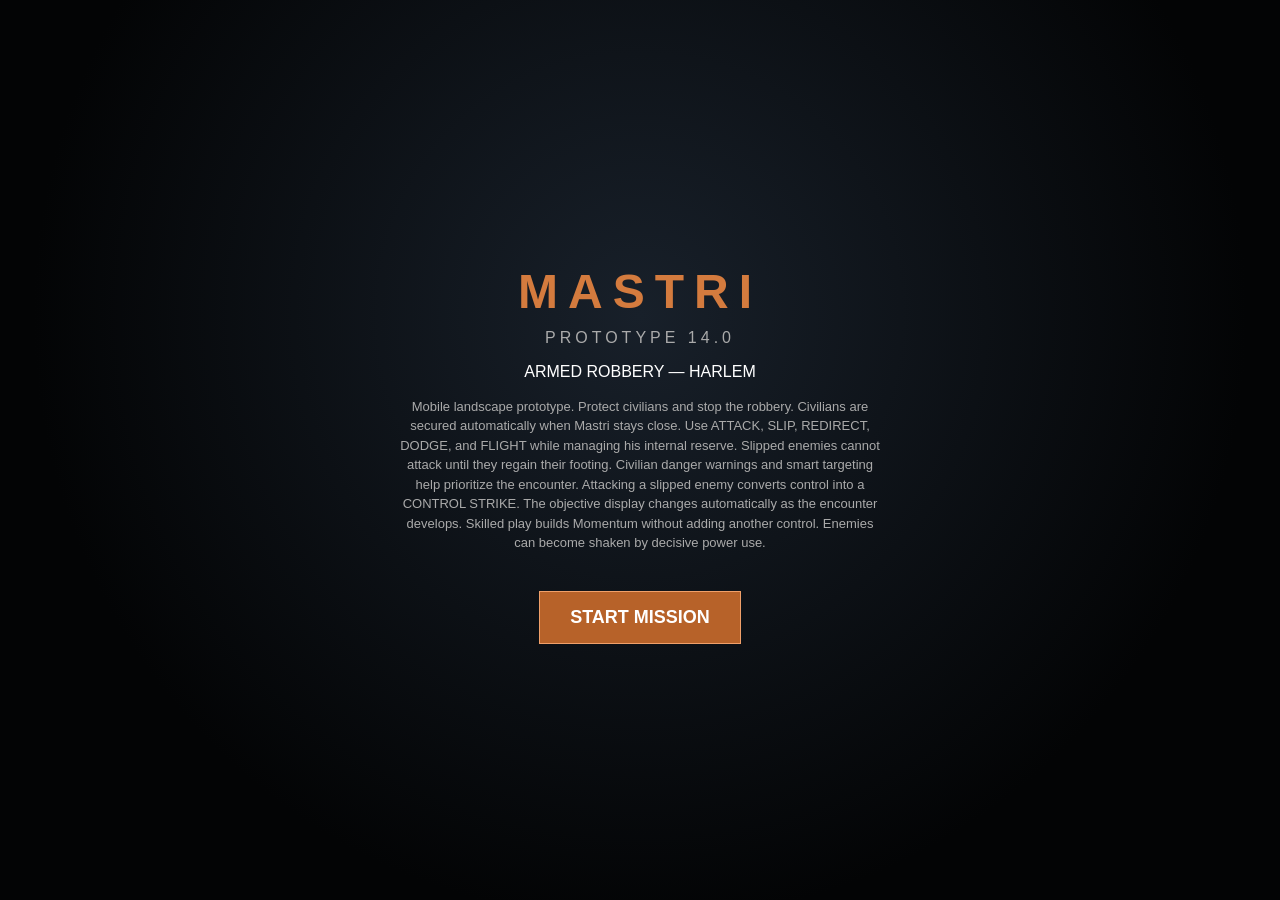
==== index.html @ 8c23820c "Add files via upload Update 14.0" ====
<!doctype html>
<html>
<head>
<meta charset="utf-8">
<meta name="viewport" content="width=device-width,initial-scale=1,minimum-scale=1,maximum-scale=1,user-scalable=no,viewport-fit=cover">
<meta name="apple-mobile-web-app-capable" content="yes">
<title>MASTRI — Prototype 14.0</title>

<link rel="manifest" href="manifest.webmanifest">
<meta name="theme-color" content="#05070a">
<meta name="mobile-web-app-capable" content="yes">
<meta name="apple-mobile-web-app-capable" content="yes">
<meta name="apple-mobile-web-app-status-bar-style" content="black-translucent">
<meta name="apple-mobile-web-app-title" content="Mastri">
<link rel="apple-touch-icon" href="icon-180.png">

<style>
html,body{margin:0;width:100%;height:100%;min-height:100dvh;overflow:hidden;background:#05070a;color:#fff;font-family:Arial,sans-serif;touch-action:none;-webkit-user-select:none;user-select:none;-webkit-touch-callout:none;-webkit-text-size-adjust:100%;}
canvas{display:block;width:100%;height:100%}
#hud{position:fixed;inset:0;pointer-events:none}
.top{position:absolute;left:18px;top:14px;width:250px}.name{font-size:23px;font-weight:800;letter-spacing:2px}
.bar{height:10px;background:#20242a;margin-top:8px;border:1px solid #555}.fill{height:100%}.hp{background:#eee}.en{background:#28a9e8}
.mission{position:absolute;right:18px;top:14px;width:270px;background:#080b0fd9;border:1px solid #555;padding:12px;border-radius:8px;font-size:14px}
.mission b{color:#f0b92f}.tip{position:absolute;top:110px;left:18px;width:220px;background:#080b0fc9;padding:10px;border-left:3px solid #27a9e8;font-size:13px}
#stick{position:absolute;left:30px;bottom:28px;width:125px;height:125px;border:2px solid #7778;border-radius:50%;pointer-events:auto;touch-action:none;-webkit-user-select:none;user-select:none;-webkit-touch-callout:none;}
#nub{position:absolute;left:42px;top:42px;width:41px;height:41px;background:#ddd8;border-radius:50%}
.btn{position:absolute;width:70px;height:70px;border-radius:50%;border:2px solid #aaa8;background:#15191fd9;color:white;font-weight:800;pointer-events:auto;touch-action:manipulation;-webkit-user-select:none;user-select:none;-webkit-touch-callout:none;}
#atk{right:25px;bottom:25px;width:84px;height:84px}#launch{right:115px;bottom:102px;border-color:#e4ad24;color:#ffc942}
#redirect{right:195px;bottom:28px;border-color:#a348d2;color:#d784ff}#slip{right:278px;bottom:95px;border-color:#28a9e8;color:#56c8ff}
#score{position:absolute;left:50%;transform:translateX(-50%);bottom:14px;font-size:14px}
#start{position:fixed;inset:0;background:radial-gradient(circle at 50% 35%,#18202a,#030405 70%);display:flex;align-items:center;justify-content:center;z-index:5}
.card{padding-bottom:calc(28px + env(safe-area-inset-bottom));text-align:center;max-width:560px;padding:35px}.logo{font-size:48px;letter-spacing:10px;color:#d47b3e;font-weight:900}.sub{letter-spacing:4px;color:#aaa;margin:10px}.startbtn{margin-top:25px;background:#b76229;color:white;border:1px solid #f0a06a;padding:15px 30px;font-size:18px;font-weight:bold}
.small{color:#aaa;font-size:13px;line-height:1.5}
@media(max-width:700px){.mission{width:210px;font-size:12px}.tip{display:none}.top{width:190px}.btn{width:58px;height:58px}#slip{right:245px}}

:root{
  --safe-top: env(safe-area-inset-top, 0px);
  --safe-right: env(safe-area-inset-right, 0px);
  --safe-bottom: env(safe-area-inset-bottom, 0px);
  --safe-left: env(safe-area-inset-left, 0px);
}
body{
  position:fixed;
  inset:0;
  width:100vw;
  height:100dvh;
  overscroll-behavior:none;
}
#hud{
  position:fixed;
  inset:0;
  padding:
    max(8px,var(--safe-top))
    max(8px,var(--safe-right))
    max(8px,var(--safe-bottom))
    max(8px,var(--safe-left));
  box-sizing:border-box;
}
.top{
  left:calc(18px + var(--safe-left));
  top:calc(14px + var(--safe-top));
}
.mission{
  right:calc(18px + var(--safe-right));
  top:calc(14px + var(--safe-top));
}
.tip{
  left:calc(18px + var(--safe-left));
  top:calc(110px + var(--safe-top));
}
#stick{
  left:calc(30px + var(--safe-left));
  bottom:calc(28px + var(--safe-bottom));
}
#atk{
  right:calc(25px + var(--safe-right));
  bottom:calc(25px + var(--safe-bottom));
}
#launch{
  right:calc(115px + var(--safe-right));
  bottom:calc(102px + var(--safe-bottom));
}
#redirect{
  right:calc(195px + var(--safe-right));
  bottom:calc(28px + var(--safe-bottom));
}
#slip{
  right:calc(278px + var(--safe-right));
  bottom:calc(95px + var(--safe-bottom));
}
#score{
  bottom:calc(14px + var(--safe-bottom));
}
#rotateNotice{
  display:none;
  position:fixed;
  inset:0;
  z-index:20;
  background:#05070af2;
  align-items:center;
  justify-content:center;
  text-align:center;
  padding:28px;
  box-sizing:border-box;
}
#rotateNotice .panel{
  max-width:420px;
  border:1px solid #555;
  background:#0a0d12;
  border-radius:12px;
  padding:24px;
}
#rotateNotice .title{
  font-size:26px;
  font-weight:800;
  letter-spacing:2px;
  color:#d47b3e;
  margin-bottom:10px;
}
#rotateNotice .copy{
  color:#c8c8c8;
  line-height:1.45;
}
@media (orientation:portrait){
  #rotateNotice{display:flex}
}
@media (orientation:landscape) and (max-height:520px){
  .top{width:210px}
  .mission{width:220px;font-size:12px;padding:9px}
  .tip{display:none}
  #stick{width:108px;height:108px}
  #nub{left:35px;top:35px;width:38px;height:38px}
  .btn{width:58px;height:58px;font-size:11px}
  #atk{width:70px;height:70px}
  #launch{right:calc(100px + var(--safe-right));bottom:calc(88px + var(--safe-bottom))}
  #redirect{right:calc(170px + var(--safe-right));bottom:calc(24px + var(--safe-bottom))}
  #slip{right:calc(235px + var(--safe-right));bottom:calc(83px + var(--safe-bottom))}#dodge{right:calc(92px + var(--safe-right));bottom:calc(18px + var(--safe-bottom));width:50px;height:50px}
}


#start{padding-bottom:env(safe-area-inset-bottom);}
#start .card{box-sizing:border-box;max-height:calc(100dvh - env(safe-area-inset-top) - env(safe-area-inset-bottom) - 18px);overflow:auto;}
#start .startbtn{margin-bottom:calc(12px + env(safe-area-inset-bottom));}
@media (orientation:landscape){
  #start .card{padding-bottom:calc(18px + env(safe-area-inset-bottom));}
  #start .startbtn{margin-bottom:calc(10px + env(safe-area-inset-bottom));}
}
</style></head>
<body>
<canvas id="g"></canvas>
<div id="hud">
<div class="top"><div class="name">MASTRI</div><div class="bar"><div id="hp" class="fill hp" style="width:100%"></div></div><div class="bar"><div id="energy" class="fill en" style="width:100%"></div></div></div>
<div class="mission"><b>ARMED ROBBERY</b><br>Stop the criminals and protect civilians.<br><br>Wave <span id="wave">1</span>/2<br>Threats stopped: <span id="kills">0</span><br>Civilians safe: <span id="civs">0</span>/6<br><span id="runnerLine">Runner: <span id="runnerStatus">ACTIVE</span></span></div>
<div class="tip" id="tip"><b>TUTORIAL</b><br>You have a 2.5-second safe-start window. REDIRECT reflects successful incoming attacks back at the attacker. Watch for yellow gunfire aim-lines and orange Brawler windups. DODGE gives a brief evasive window; REDIRECT counters and returns damage. ATTACK has light melee assist and a stronger third-hit kinetic finisher. Clear the first group, then respond to incoming reinforcements. The BRAWLER pursues continuously. GUNMEN now reposition and strafe to maintain range. The white ring shows the enemy currently targeted by ATTACK and SLIP. Mastri's reserve recharges after a short period without power use. Move close to civilians and stay near them briefly to secure them automatically. SLIP fully suppresses enemy attacks; interrupting an attack windup earns a CONTROL bonus. Red danger rings identify threatened civilians. Urgent smart targets use a gold ring. Takedowns, Perfect Redirects, Control Strikes, rescues, and real attack dodges build Momentum. Filling it automatically restores some health/reserve and awards bonus score. Civilians now react to nearby danger and calm down when Mastri reaches them. The RUNNER will not begin escaping until the countdown ends. You now have a longer chase window; use SLIP to interrupt his escape and close the distance.</div>
<div id="stick"><div id="nub"></div></div>
<button id="slip" class="btn">SLIP</button><button id="redirect" class="btn">REDIRECT</button><button id="launch" class="btn">FLIGHT</button><button id="dodge" class="btn">DODGE</button><button id="atk" class="btn">ATTACK</button>
<div id="score">Energy efficiency matters.</div><div id="comboHud" style="display:none;position:absolute;left:50%;transform:translateX(-50%);top:calc(48px + var(--safe-top));font-size:18px;font-weight:800;letter-spacing:2px;color:#f0b92f;text-shadow:0 2px 5px #000"></div><div id="threatArrow" style="display:none;position:absolute;z-index:4;font-size:28px;color:#ff5a4f;text-shadow:0 2px 5px #000;pointer-events:none">▲</div><div id="flightState" style="position:absolute;left:50%;transform:translateX(-50%);top:calc(18px + var(--safe-top));font-size:12px;letter-spacing:2px;color:#f0b92f">GROUND</div><div id="waveBanner" style="display:none;position:absolute;left:50%;top:42%;transform:translate(-50%,-50%);font-size:32px;font-weight:900;letter-spacing:4px;color:#fff;text-shadow:0 3px 10px #000;pointer-events:none"></div><div id="momentumHud" style="display:none;position:absolute;left:50%;top:calc(72px + var(--safe-top));transform:translateX(-50%);font-size:10px;font-weight:800;letter-spacing:1px;color:#7dff8a;text-shadow:0 2px 4px #000;pointer-events:none">MOMENTUM</div><div id="objectiveHud" style="position:absolute;left:50%;top:calc(50px + var(--safe-top));transform:translateX(-50%);font-size:11px;font-weight:800;letter-spacing:1px;color:#f0b92f;text-shadow:0 2px 4px #000;pointer-events:none">OBJECTIVE: SECURE CIVILIANS</div><div id="alertHud" style="display:none;position:absolute;left:50%;top:28%;transform:translateX(-50%);padding:7px 11px;border-radius:6px;background:#090c10dd;border:1px solid #666;font-size:12px;font-weight:800;letter-spacing:1px;color:#fff;text-shadow:0 2px 4px #000;pointer-events:none"></div><div id="reserveHud" style="position:absolute;left:calc(18px + var(--safe-left));bottom:calc(14px + var(--safe-bottom));font-size:10px;letter-spacing:1px;color:#bbb;pointer-events:none">RESERVE: READY</div>
</div>

<div id="rotateNotice">
  <div class="panel">
    <div class="title">LANDSCAPE REQUIRED</div>
    <div class="copy">Rotate your iPhone sideways to play Mastri. The HUD and touch controls are designed for landscape mode.</div>
  </div>
</div>

<div id="start"><div class="card"><div class="logo">MASTRI</div><div class="sub">PROTOTYPE 14.0</div><p>ARMED ROBBERY — HARLEM</p><p class="small">Mobile landscape prototype. Protect civilians and stop the robbery. Civilians are secured automatically when Mastri stays close. Use ATTACK, SLIP, REDIRECT, DODGE, and FLIGHT while managing his internal reserve. Slipped enemies cannot attack until they regain their footing. Civilian danger warnings and smart targeting help prioritize the encounter. Attacking a slipped enemy converts control into a CONTROL STRIKE. The objective display changes automatically as the encounter develops. Skilled play builds Momentum without adding another control. Enemies can become shaken by decisive power use.</p><button class="startbtn" onclick="startGame()">START MISSION</button></div></div>
<script>
const c=document.getElementById('g'),x=c.getContext('2d'); let W,H;
function resize(){
  const vw = window.visualViewport ? window.visualViewport.width : innerWidth;
  const vh = window.visualViewport ? window.visualViewport.height : innerHeight;
  const dpr = Math.max(1, Math.min(3, devicePixelRatio || 1));
  c.width = Math.round(vw*dpr);
  c.height = Math.round(vh*dpr);
  c.style.width = vw+'px';
  c.style.height = vh+'px';
  x.setTransform(dpr,0,0,dpr,0,0);
  W=vw;H=vh;
}
addEventListener('resize',resize);
addEventListener('orientationchange',()=>setTimeout(resize,150));
if(window.visualViewport){
  visualViewport.addEventListener('resize',resize);
  visualViewport.addEventListener('scroll',resize);
}
resize();

// iOS browser-gesture suppression for game controls.
document.addEventListener('gesturestart', e => e.preventDefault(), {passive:false});
document.addEventListener('gesturechange', e => e.preventDefault(), {passive:false});
document.addEventListener('gestureend', e => e.preventDefault(), {passive:false});

let lastTouchEnd = 0;
document.addEventListener('touchend', function(e){
  const now = Date.now();
  if(now - lastTouchEnd <= 350){
    e.preventDefault();
  }
  lastTouchEnd = now;
}, {passive:false});

document.addEventListener('dblclick', e => e.preventDefault(), {passive:false});
document.addEventListener('contextmenu', e => e.preventDefault());

function normalizeViewportScale(){
  // No direct zoom API on iOS, but forcing layout reads/resizes after orientation
  // and blocking gesture zoom prevents accidental scale changes during play.
  resize();
}
window.addEventListener('pageshow', normalizeViewportScale);
let running=false, energy=100,hp=100,kills=0,score=0, redirect=0,launch=0,shake=0,flight=0,combo=0,comboTimer=0,pulse=0,startGrace=0,runnerEscaped=false,missionFailed=false,dodge=0,dodgeCd=0,hitText=[],comboFlash=0,wave=1,waveDelay=0,waveBannerTimer=0,energyRegenDelay=0,perfectRedirects=0,dodges=0,damageTaken=0,maxCombo=0,airHits=0,civiliansSaved=0,civiliansLost=0,alertText='',alertTimer=0,waveSlow=0,controlStrikes=0,perfectRedirectBonus=0,takedownStreak=0,takedownTimer=0,missionPhase='SECURE',momentum=0,momentumTimer=0,nearMisses=0,moraleBreaks=0;
let p={x:W*.5,y:H*.76,r:22,vx:0,vy:0}, joy={x:0,y:0};
let enemies=[], civilians=[];
function reset(){flight=0;launch=0;redirect=0;dodge=0;dodgeCd=0;combo=0;comboTimer=0;pulse=0;shake=0;joy.x=0;joy.y=0;p.x=W*.5;p.y=H*.76;energy=100;hp=100;kills=0;score=0;startGrace=2.5;runnerEscaped=false;missionFailed=false;wave=1;waveDelay=0;waveBannerTimer=0;energyRegenDelay=0;perfectRedirects=0;dodges=0;damageTaken=0;maxCombo=0;airHits=0;civiliansSaved=0;civiliansLost=0;alertText='';alertTimer=0;waveSlow=0;controlStrikes=0;perfectRedirectBonus=0;takedownStreak=0;takedownTimer=0;missionPhase='SECURE';momentum=0;momentumTimer=0;nearMisses=0;moraleBreaks=0;
enemies=[{x:W*.5,y:H*.28,h:3,t:'GUNMAN',slip:0,recover:0,morale:100,fireCd:1.25,telegraph:0,strafe:1,strafeCd:1.2},{x:W*.31,y:H*.39,h:3,t:'BRAWLER',slip:0,recover:0,morale:100,atkCd:1.0,windup:0},{x:W*.66,y:H*.54,h:2,t:'RUNNER',slip:0,recover:0,morale:100,escapeTimer:0}];
civilians=[
  {x:W*.15,y:H*.28,state:'DANGER',rescue:0,h:2,panic:0,evacX:W*.06},
  {x:W*.22,y:H*.38,state:'DANGER',rescue:0,h:2,panic:0,evacX:W*.06},
  {x:W*.29,y:H*.49,state:'DANGER',rescue:0,h:2,panic:0,evacX:W*.06},
  {x:W*.71,y:H*.30,state:'DANGER',rescue:0,h:2,panic:0,evacX:W*.94},
  {x:W*.79,y:H*.42,state:'DANGER',rescue:0,h:2,panic:0,evacX:W*.94},
  {x:W*.87,y:H*.52,state:'DANGER',rescue:0,h:2,panic:0,evacX:W*.94}
];}

async function requestGameFullscreen(){
  try{
    const el=document.documentElement;
    if(document.fullscreenEnabled && !document.fullscreenElement){
      await el.requestFullscreen();
    }
    if(screen.orientation && screen.orientation.lock){
      try{ await screen.orientation.lock('landscape'); }catch(e){}
    }
  }catch(e){}
}

function startGame(){requestGameFullscreen();document.getElementById('start').style.display='none';reset();running=true}
function nearest(){
  let n=null,best=1e9,bestDist=1e9;
  for(const e of enemies){
    if(e.h<=0)continue;
    let dist=Math.hypot(e.x-p.x,e.y-p.y);
    let priority=dist;

    let civThreat=civilians.some(c=>c.state==='DANGER' && Math.hypot(c.x-e.x,c.y-e.y)<155);
    if(civThreat)priority-=150;

    if(e.t==='RUNNER'){
      let denom=Math.max(1,H*.55-(H*.18+20));
      let escapeProgress=1-Math.max(0,Math.min(1,(e.y-(H*.18+20))/denom));
      priority-=80+escapeProgress*140;
    }

    if((e.telegraph||0)>0 || (e.windup||0)>0)priority-=90;

    if(priority<best){best=priority;bestDist=dist;n=e}
  }
  return [n,bestDist];
}
function breakMorale(e,amount){
  if(!e||e.h<=0)return;
  e.morale=Math.max(0,(e.morale??100)-amount);
  if(e.morale<=0 && !e.moraleBroken){
    e.moraleBroken=true;
    moraleBreaks++;
    e.recover=Math.max(e.recover||0,1.15);
    if(e.t==='GUNMAN')e.telegraph=0;
    if(e.t==='BRAWLER')e.windup=0;
    score+=75;
    gainMomentum(12,'MORALE BREAK +12');
    hitText.push({x:e.x,y:e.y-34,text:'MORALE BROKEN +75',life:1.0});
  }
}
function gainMomentum(v,label){
  momentum=Math.min(100,momentum+v);
  momentumTimer=3.2;
  if(label)hitText.push({x:p.x,y:p.y-38,text:label,life:.75});
}
function spendMomentumBonus(){
  if(momentum>=100){
    momentum=0;
    momentumTimer=0;
    energy=Math.min(100,energy+18);
    hp=Math.min(100,hp+6);
    score+=200;
    showAlert('HERO MOMENTUM +200',1.0);
    return true;
  }
  return false;
}
function registerTakedown(e){
  takedownStreak=(takedownTimer>0)?takedownStreak+1:1;
  takedownTimer=3.0;gainMomentum(22,'MOMENTUM +22');
  for(const other of enemies){
    if(other!==e&&other.h>0&&Math.hypot(other.x-e.x,other.y-e.y)<190)breakMorale(other,20);
  }
  let bonus=Math.min(150,(takedownStreak-1)*30);
  if(bonus>0){
    score+=bonus;
    hitText.push({x:e.x,y:e.y-36,text:'TAKEDOWN CHAIN +'+bonus,life:.9});
  }
}
function showAlert(text,time=.9){
  alertText=text;
  alertTimer=time;
  let a=document.getElementById('alertHud');
  a.textContent=text;
  a.style.display='block';
}
function nearestCivilian(){
  let n=null,d=1e9;
  for(const c of civilians){
    if(c.state!=='DANGER')continue;
    let q=Math.hypot(c.x-p.x,c.y-p.y);
    if(q<d){d=q;n=c}
  }
  return [n,d];
}

function clampEnemy(e){
  const marginX = 28;
  const top = H*.18 + 18;
  const bottom = H - 28;

  // Hard containment: enemies can never become unreachable offscreen.
  if(e.x < marginX){ e.x = marginX; }
  if(e.x > W-marginX){ e.x = W-marginX; }
  if(e.y < top){ e.y = top; }
  if(e.y > bottom){ e.y = bottom; }
}

function spend(n){if(energy>=n){energy-=n;energyRegenDelay=1.6;return true}return false}
function attack(){
 let [e,d]=nearest();
 let attackRange=flight>0?165:125;
 if(e&&d<attackRange){
   let wasSlipped=e.slip>0;
   if(flight>0 && !spend(4)) return;
   if(flight>0) airHits++;
   let dx=e.x-p.x,dy=e.y-p.y,m=Math.hypot(dx,dy)||1;

   // Small melee assist/lunge so close-range attacks connect more naturally on touch.
   if(d>62){
     let assist=flight>0?38:22;
     p.x+=dx/m*Math.min(assist,d-62);
     p.y+=dy/m*Math.min(assist,d-62);
   }

   combo=(comboTimer>0)?Math.min(3,combo+1):1;
   maxCombo=Math.max(maxCombo,combo);
   comboTimer=.85;
   comboFlash=.2;

   let dmg=combo===3?2:1;
   if(wasSlipped){
     dmg+=1;
     e.slip=0;
     e.recover=Math.max(e.recover||0,.45);
     controlStrikes++;
     breakMorale(e,35);
     gainMomentum(16,'MOMENTUM +16');
     score+=85;
     hitText.push({x:e.x,y:e.y-30,text:'CONTROL STRIKE +1',life:.9});
   }
   e.h-=dmg;
   score+=45*combo;
   shake=combo===3?7:3;
   pulse=.18;

   // Runner gets only a small lateral stagger so melee never helps him escape.
   let push=combo===3?46:18;if(flight>0)push+=12;if(combo===3)breakMorale(e,18);
   if(e.t==='RUNNER'){
     let runnerPush=combo===3?10:5;
     e.x+=Math.sign(dx||1)*runnerPush;
     e.y+=wasSlipped?12:6;
   }else{
     e.x+=dx/m*push;
     e.y+=dy/m*push;
   }
   clampEnemy(e);

   hitText.push({x:e.x,y:e.y-18,text:combo===3?'KINETIC +'+dmg:'-'+dmg,life:.65});
   if(e.h<=0){kills++;score+=150;registerTakedown(e)}
 }
}
function slip(){
 let [e,d]=nearest();
 if(e&&d<230&&spend(12)){
   let interrupted=false;

   if(e.t==='RUNNER'){
     e.slip=3.2;
     e.recover=.2;
     score+=30;
   }else if(e.t==='BRAWLER'&&!e.moraleBroken){
     interrupted=(e.windup||0)>0;
     e.slip=1.9;
     e.recover=.4;
     e.windup=0;
     e.atkCd=Math.max(e.atkCd||0,1.0);
     score+=30;
   }else if(e.t==='GUNMAN'){
     interrupted=(e.telegraph||0)>0;
     e.slip=1.6;
     e.recover=.45;
     e.telegraph=0;
     e.fireCd=Math.max(e.fireCd||0,1.0);
     score+=35;
   }else{
     e.slip=1.8;
     e.recover=.35;
     score+=25;
   }

   if(interrupted){
     score+=40;
     hitText.push({x:e.x,y:e.y-24,text:'CONTROL +40',life:.85});
   }else{
     hitText.push({x:e.x,y:e.y-24,text:'SLIPPED',life:.65});
   }
 }
}
function redir(){if(spend(16)){redirect=.8;score+=15}}
function dodgeFn(){
 if(dodgeCd<=0 && flight<=0){
   dodge=.28;dodgeCd=.8;dodges++;
   let mx=joy.x,my=joy.y,m=Math.hypot(mx,my);
   if(m<.15){mx=0;my=1;m=1}
   p.x+=mx/m*48;p.y+=my/m*48;
   p.x=Math.max(20,Math.min(W-20,p.x));p.y=Math.max(H*.18,Math.min(H-20,p.y));
   shake=2;
 }
}
function launchFn(){
  // Launch is a traversal control only.
  // Pressing it while flying must always end flight, regardless of nearby enemies.
  if(flight>0){
    flight=0;
    launch=.18;
    return;
  }

  // Grounded: enter flight if enough reserve remains.
  if(spend(8)){
    flight=1;
    launch=.25;
    pulse=.18;
  }
}
[['atk',attack],['slip',slip],['redirect',redir],['launch',launchFn],['dodge',dodgeFn]].forEach(([id,f])=>{let b=document.getElementById(id);b.onpointerdown=e=>{e.preventDefault();f()}});
const stick=document.getElementById('stick'),nub=document.getElementById('nub');let sid=null;
function jset(e){let r=stick.getBoundingClientRect(),dx=e.clientX-(r.left+r.width/2),dy=e.clientY-(r.top+r.height/2),m=Math.hypot(dx,dy),lim=45;if(m>lim){dx*=lim/m;dy*=lim/m}joy.x=dx/lim;joy.y=dy/lim;nub.style.transform=`translate(${dx}px,${dy}px)`}
stick.onpointerdown=e=>{sid=e.pointerId;stick.setPointerCapture(sid);jset(e)};stick.onpointermove=e=>{if(e.pointerId==sid)jset(e)};stick.onpointerup=e=>{sid=null;joy.x=joy.y=0;nub.style.transform=''}
function drawCity(){
x.fillStyle='#0b1118';x.fillRect(0,0,W,H);x.fillStyle='#171d24';
for(let i=0;i<10;i++){let bw=W/10-5,bh=120+(i%4)*35;x.fillRect(i*W/10,0,bw,bh)}
x.fillStyle='#242a30';x.beginPath();x.moveTo(W*.18,H);x.lineTo(W*.39,H*.18);x.lineTo(W*.61,H*.18);x.lineTo(W*.82,H);x.fill();
x.strokeStyle='#a87b3944';x.lineWidth=2;for(let i=0;i<12;i++){let yy=H*.2+i*55;x.beginPath();x.moveTo(W*.39-i*14,yy);x.lineTo(W*.61+i*14,yy);x.stroke()}
x.strokeStyle='#ffffff22';x.setLineDash([22,22]);x.beginPath();x.moveTo(W/2,H*.2);x.lineTo(W/2,H);x.stroke();x.setLineDash([]);
x.fillStyle='#343a40';x.fillRect(0,H*.68,W*.18,H*.32);x.fillRect(W*.82,H*.68,W*.18,H*.32);
x.fillStyle='#d9d9d933';for(let i=0;i<7;i++)x.fillRect(W*.39+i*W*.035,H*.58,12,H*.13);
x.fillStyle='#d6a94a55';for(let b=0;b<10;b++){for(let j=0;j<3;j++)x.fillRect(b*W/10+10,30+j*34,12,17)}

}
function circle(o,col,label){x.fillStyle=col;x.beginPath();x.arc(o.x,o.y,o.r||15,0,Math.PI*2);x.fill();if(label){x.fillStyle='#fff';x.font='11px Arial';x.textAlign='center';x.fillText(label,o.x,o.y-24)}}
function update(dt){
takedownTimer=Math.max(0,takedownTimer-dt);if(takedownTimer<=0)takedownStreak=0;
momentumTimer=Math.max(0,momentumTimer-dt);
if(momentumTimer<=0&&momentum>0)momentum=Math.max(0,momentum-8*dt);
if(momentum>=100)spendMomentumBonus();
let mh=document.getElementById('momentumHud');
if(momentum>0){
  mh.style.display='block';
  mh.textContent='MOMENTUM '+Math.round(momentum)+'%';
}else mh.style.display='none';
alertTimer=Math.max(0,alertTimer-dt);
if(alertTimer<=0)document.getElementById('alertHud').style.display='none';
waveSlow=Math.max(0,waveSlow-dt);
comboTimer=Math.max(0,comboTimer-dt); pulse=Math.max(0,pulse-dt); startGrace=Math.max(0,startGrace-dt); dodge=Math.max(0,dodge-dt); dodgeCd=Math.max(0,dodgeCd-dt); comboFlash=Math.max(0,comboFlash-dt);
for(const h of hitText){h.life-=dt;h.y-=18*dt}
hitText=hitText.filter(h=>h.life>0);
let ch=document.getElementById('comboHud');
if(comboTimer>0&&combo>1){ch.style.display='block';ch.textContent=combo+' HIT COMBO'}else{ch.style.display='none'}
// Civilians react dynamically to nearby danger.
for(const civ of civilians){
  if(civ.state!=='DANGER')continue;
  let nearestEnemy=9999;
  for(const e of enemies)if(e.h>0)nearestEnemy=Math.min(nearestEnemy,Math.hypot(civ.x-e.x,civ.y-e.y));
  let heroDist=Math.hypot(civ.x-p.x,civ.y-p.y);
  if(nearestEnemy<145)civ.panic=Math.min(100,(civ.panic||0)+22*dt);
  else civ.panic=Math.max(0,(civ.panic||0)-8*dt);
  if(heroDist<105)civ.panic=Math.max(0,(civ.panic||0)-28*dt);

  // Panicked civilians drift away from the nearest active enemy.
  if(civ.panic>65){
    let danger=null,dd=9999;
    for(const e of enemies){
      if(e.h<=0)continue;
      let q=Math.hypot(civ.x-e.x,civ.y-e.y);
      if(q<dd){dd=q;danger=e}
    }
    if(danger){
      let ax=civ.x-danger.x,ay=civ.y-danger.y,am=Math.hypot(ax,ay)||1;
      civ.x+=ax/am*15*dt;civ.y+=ay/am*15*dt;
      civ.x=Math.max(22,Math.min(W-22,civ.x));civ.y=Math.max(H*.18+22,Math.min(H-24,civ.y));
    }
  }
}

// Automatic civilian rescue: stay close briefly to secure them.
for(const civ of civilians){
  if(civ.state==='SAFE'){
    let ex=civ.evacX??civ.x;
    if(Math.abs(ex-civ.x)>3)civ.x+=Math.sign(ex-civ.x)*30*dt;
    continue;
  }
  if(civ.state!=='DANGER') continue;
  let cd=Math.hypot(civ.x-p.x,civ.y-p.y);
  if(cd<82){
    let rescueRate=(civ.panic||0)>65?.65:1;
    civ.rescue=(civ.rescue||0)+dt*rescueRate;
    if(civ.rescue>=0.65){
      civ.state='SAFE';
      civiliansSaved++;
      gainMomentum(12,'RESCUE MOMENTUM +12');
      score+=120;
      hitText.push({x:civ.x,y:civ.y-20,text:'CIVILIAN SAFE +120',life:1.0});
    }
  }else{
    // Lose partial progress when Mastri moves away, but not instantly.
    civ.rescue=Math.max(0,(civ.rescue||0)-dt*.8);
  }
}

energyRegenDelay=Math.max(0,energyRegenDelay-dt);
if(flight>0){
  energy-=10*dt;energyRegenDelay=.5;
  if(energy<=0.5){energy=0;flight=0;launch=.12;energyRegenDelay=1.2}
}else if(energyRegenDelay<=0&&energy<100){
  energy=Math.min(100,energy+7.5*dt);
}
let speed=190*(launch>0?2.2:(flight>0?1.55:1));p.x+=joy.x*speed*dt;p.y+=joy.y*speed*dt;p.x=Math.max(20,Math.min(W-20,p.x));p.y=Math.max(H*.18,Math.min(H-20,p.y));
energy=Math.min(100,energy+6*dt);redirect=Math.max(0,redirect-dt);launch=Math.max(0,launch-dt);
for(const e of enemies){
if(e.h<=0)continue;
let pressureScale=hp<30?.82:(hp<55?.92:1);let enemyDt=(waveSlow>0?dt*.55:dt)*pressureScale;
let dx=p.x-e.x,dy=p.y-e.y,d=Math.hypot(dx,dy)||1;
e.recover=Math.max(0,(e.recover||0)-enemyDt);
if(e.moraleBroken){
  e.morale=Math.min(100,(e.morale||0)+18*enemyDt);
  if(e.morale>=45)e.moraleBroken=false;
}
if(e.slip>0){
  e.slip-=enemyDt;
  if(e.slip<=0)e.recover=Math.max(e.recover||0,e.t==='RUNNER'?.2:.35);
  if(e.t==='RUNNER'){
    // Runner loses traction mostly in place. Small lateral skid only;
    // never propel him toward the escape edge.
    let lateral=Math.sign(e.x-p.x)||1;
    e.x+=lateral*12*enemyDt;
    e.y+=8*enemyDt; // tiny backward/down-street slide, away from escape
  }else{
    e.x-=dx/d*100*enemyDt;
    e.y-=dy/d*100*enemyDt;
  }
}else if(e.t==='RUNNER'){
  // Runner waits through the opening grace period, then starts fleeing.
  if(startGrace<=0){
    let fleeSpeed=36;
    e.y-=fleeSpeed*enemyDt;
    if(d<160){ e.x-=dx/d*16*enemyDt; }
    e.escapeTimer=(e.escapeTimer||0)+enemyDt;
  }
}else if(e.t==='BRAWLER'){
  // Brawler relentlessly pursues Mastri at any distance, including during flight.
  let [focusEnemy]=nearest();
  let distracted=focusEnemy && focusEnemy!==e && Math.hypot(focusEnemy.x-p.x,focusEnemy.y-p.y)>110;
  let lastThreat=wave===2 && enemies.filter(a=>a.h>0).length===1;
  let chaseSpeed = d>320 ? 58 : (d>180 ? 44 : 30);
  if(distracted)chaseSpeed+=8;
  if(lastThreat)chaseSpeed+=7;
  e.x+=dx/d*chaseSpeed*enemyDt;
  e.y+=dy/d*chaseSpeed*enemyDt;
}else if(e.t==='GUNMAN'){
  if(e.moraleBroken){
    e.x-=dx/d*42*enemyDt;
    e.y-=dy/d*42*enemyDt;
  }
  // Gunman maintains range and reacts to nearby allies losing footing.
  let slippedAlly=enemies.find(a=>a!==e&&a.h>0&&a.slip>0&&Math.hypot(a.x-e.x,a.y-e.y)<120);
  if(slippedAlly){
    let ax=e.x-slippedAlly.x,ay=e.y-slippedAlly.y,am=Math.hypot(ax,ay)||1;
    e.x+=ax/am*24*enemyDt;e.y+=ay/am*24*enemyDt;
  }
  // Gunman tries to maintain a useful firing distance instead of standing still.
  e.strafeCd=Math.max(0,(e.strafeCd||0)-enemyDt);
  if(e.strafeCd<=0){
    e.strafe*=-1;
    e.strafeCd=1.1+Math.random()*.9;
  }

  // Back away if Mastri gets too close; creep closer if excessively far.
  if(d<150){
    e.x-=dx/d*36*enemyDt;
    e.y-=dy/d*36*enemyDt;
  }else if(d>300){
    e.x+=dx/d*18*enemyDt;
    e.y+=dy/d*18*enemyDt;
  }

  // Perpendicular strafe keeps the ranged enemy active and readable.
  let px=-dy/d, py=dx/d;
  e.x+=px*e.strafe*18*enemyDt;
  e.y+=py*e.strafe*18*enemyDt;
}else if(d<260){
  e.x+=dx/d*25*dt;
  e.y+=dy/d*25*dt;
}
if(e.t==='GUNMAN'&&startGrace<=0&&e.h>0&&!e.moraleBroken){
  e.fireCd=Math.max(0,(e.fireCd||0)-enemyDt);

  // Slip fully disables ranged attacks; recovery adds a brief reorientation window.
  if(e.slip>0){
    e.telegraph=0;
  }else if(e.recover<=0 && e.telegraph>0){
    e.telegraph-=enemyDt;
    if(e.telegraph<=0){
      if(redirect>0){
        let perfect=redirect>.48;
        e.h-=1;score+=55;perfectRedirects++;shake=3;pulse=.22;
        if(perfect){
          perfectRedirectBonus++;
          breakMorale(e,40);
          gainMomentum(18,'MOMENTUM +18');
          score+=60;
          energy=Math.min(100,energy+5);
          hitText.push({x:e.x,y:e.y-24,text:'PERFECT REDIRECT +60',life:.9});
        }else{
          hitText.push({x:e.x,y:e.y-20,text:'REDIRECT -1',life:.7});
        }
        if(e.h<=0){kills++;score+=150;registerTakedown(e)}
      }else if(dodge<=0){hp-=5;damageTaken+=5;shake=4;hitText.push({x:p.x,y:p.y-28,text:'-5 HP',life:.7})}else{score+=20;nearMisses++;gainMomentum(10,'NEAR MISS +10')}
      e.fireCd=1.35;
    }
  }else if(e.slip<=0 && e.recover<=0 && d<330&&e.fireCd<=0){
    e.telegraph=.55;
  }
}

if(e.t==='BRAWLER'){
  e.atkCd=Math.max(0,(e.atkCd||0)-enemyDt);

  // Slip cancels melee offense completely.
  if(e.slip>0){
    e.windup=0;
  }else if(e.recover<=0 && e.windup>0){
    e.windup-=enemyDt;

    // During windup, keep leaning/chasing into the attack instead of freezing.
    let wx=p.x-e.x, wy=p.y-e.y, wm=Math.hypot(wx,wy)||1;
    e.x+=wx/wm*16*enemyDt;
    e.y+=wy/wm*16*enemyDt;

    if(e.windup<=0){
      let bd=Math.hypot(p.x-e.x,p.y-e.y);
      if(bd<86){
        // Short attack lunge so the brawler remains threatening against moving/flying Mastri.
        let bdx=p.x-e.x,bdy=p.y-e.y,bdm=Math.hypot(bdx,bdy)||1;
        e.x+=bdx/bdm*12;
        e.y+=bdy/bdm*12;

        if(redirect>0){
          let perfect=redirect>.48;
          e.h-=1;score+=45;perfectRedirects++;shake=3;pulse=.22;e.atkCd=1.25;
          e.x-=bdx/bdm*34;e.y-=bdy/bdm*34;
          if(perfect){
            perfectRedirectBonus++;
            score+=60;
            energy=Math.min(100,energy+5);
            hitText.push({x:e.x,y:e.y-24,text:'PERFECT REDIRECT +60',life:.9});
          }else{
            hitText.push({x:e.x,y:e.y-20,text:'REDIRECT -1',life:.7});
          }
          if(e.h<=0){kills++;score+=150;registerTakedown(e)}
        }else if(dodge<=0){
          hp-=8;damageTaken+=8;shake=6;e.atkCd=1.15;hitText.push({x:p.x,y:p.y-28,text:'-8 HP',life:.7});
        }else{
          score+=20;nearMisses++;gainMomentum(10,'NEAR MISS +10');e.atkCd=.7;
        }
      }else{
        e.atkCd=.35;
      }
    }
  }else if(e.slip<=0 && e.recover<=0 && startGrace<=0 && d<74 && e.atkCd<=0){
    e.windup=.42;
  }
}

if(e.t==='RUNNER' && e.h>0 && startGrace<=0){
  // If the runner reaches the escape edge and stays there briefly, the mission fails.
  if(e.y <= H*.18 + 20){
    e.escapeTimer=(e.escapeTimer||0)+enemyDt;
    if(e.escapeTimer>2.0){
      runnerEscaped=true;
      missionFailed=true;
      running=false;
    }
  }
}

// Enemies can endanger civilians if Mastri ignores them.
// Gunmen are the main civilian threat; Brawlers can also hurt anyone they crowd.
if(startGrace<=0 && e.h>0 && e.slip<=0 && e.recover<=0){
  for(const civ of civilians){
    if(civ.state==='DANGER'){
      let warnD=Math.hypot(civ.x-e.x,civ.y-e.y);
      if(e.t==='GUNMAN' && warnD<155 && alertTimer<=0 && Math.random()<enemyDt*.12){
        showAlert('CIVILIAN IN DANGER',.8);
      }
    }
    if(civ.state!=='DANGER')continue;
    let cd=Math.hypot(civ.x-e.x,civ.y-e.y);

    if(e.t==='GUNMAN' && cd<150 && Math.random()<dt*.18){
      civ.h-=1;
      hitText.push({x:civ.x,y:civ.y-18,text:'CIVILIAN HIT',life:.7});
    }else if(e.t==='BRAWLER' && cd<42 && Math.random()<dt*.35){
      civ.h-=1;
      hitText.push({x:civ.x,y:civ.y-18,text:'CIVILIAN HIT',life:.7});
    }

    if(civ.h<=0 && civ.state==='DANGER'){
      civ.state='LOST';
      civiliansLost++;
      score=Math.max(0,score-150);
    }
  }
}
clampEnemy(e);
}
document.getElementById('flightState').textContent=
      startGrace>0 ? 'SAFE START • '+Math.ceil(startGrace) :
      (flight>0?'FLIGHT • TAP FLIGHT TO LAND':'GROUND');document.getElementById('energy').style.width=energy+'%';
let rh=document.getElementById('reserveHud');
if(flight>0)rh.textContent='FLIGHT';
else if(energy<20)rh.textContent='LOW RESERVE';
else rh.textContent='';
rh.style.color=energy<20?'#ffcf4a':'#bbb';
document.getElementById('hp').style.width=hp+'%';document.getElementById('kills').textContent=kills;document.getElementById('civs').textContent=civiliansSaved;
let objective=document.getElementById('objectiveHud');
let activeRunner=enemies.find(e=>e.t==='RUNNER'&&e.h>0);
let threatened=civilians.some(c=>c.state==='DANGER'&&enemies.some(e=>e.h>0&&e.slip<=0&&Math.hypot(c.x-e.x,c.y-e.y)<155));
if(activeRunner && activeRunner.y<H*.36){
  missionPhase='INTERCEPT';objective.textContent='OBJECTIVE: INTERCEPT RUNNER';
}else if(threatened){
  missionPhase='PROTECT';objective.textContent='OBJECTIVE: PROTECT CIVILIANS';
}else if(civiliansSaved<6 && wave===1){
  missionPhase='SECURE';objective.textContent='OBJECTIVE: SECURE CIVILIANS';
}else{
  missionPhase='NEUTRALIZE';objective.textContent='OBJECTIVE: NEUTRALIZE THREATS';
}
let runner=enemies.find(e=>e.t==='RUNNER');
let rs=document.getElementById('runnerStatus');
let rl=document.getElementById('runnerLine');
if(!runner || runner.h<=0){
  rl.style.display='none';
}else{
  rl.style.display='inline';
  if(runnerEscaped){rs.textContent='ESCAPED';rs.style.color='#ff5a4f'}
  else{rs.textContent='ACTIVE';rs.style.color='#fff'}
}

// Directional indicator for the nearest active threat when it is near an edge.
let [threat,td]=nearest(), arrow=document.getElementById('threatArrow');
if(threat && alertTimer<=0){
  if(hp<30 && Math.random()<dt*.18)showAlert('CRITICAL HEALTH',.7);
  let urgentRunner=threat.t==='RUNNER' && threat.y<H*.34;
  let urgentAttack=(threat.telegraph||0)>0 || (threat.windup||0)>0;
  let urgentCivilian=civilians.some(c=>c.state==='DANGER' && Math.hypot(c.x-threat.x,c.y-threat.y)<155);
  let finalThreat=wave===2&&enemies.filter(a=>a.h>0).length===1;
  if(finalThreat && alertTimer<=0 && Math.random()<dt*.25){
    showAlert('FINAL THREAT',.7);
  }else if((urgentRunner||urgentAttack||urgentCivilian) && Math.random()<dt*.35){
    showAlert('PRIORITY TARGET: '+threat.t,.55);
  }
}
if(threat){
  let edge=42, off=threat.x<edge||threat.x>W-edge||threat.y<H*.18+edge||threat.y>H-edge;
  if(off){
    let ang=Math.atan2(threat.y-p.y,threat.x-p.x);
    let cx=Math.max(edge,Math.min(W-edge,threat.x));
    let cy=Math.max(H*.18+edge,Math.min(H-edge,threat.y));
    arrow.style.display='block';
    arrow.style.left=(cx-12)+'px';
    arrow.style.top=(cy-18)+'px';
    arrow.style.transform='rotate('+(ang*180/Math.PI+90)+'deg)';
  }else arrow.style.display='none';
}else arrow.style.display='none';

// Wave 2 begins only after the entire first group is stopped.
if(running && wave===1 && enemies.length && enemies.every(e=>e.h<=0)){
  waveDelay+=dt;

  if(waveDelay>.25 && waveBannerTimer<=0){
    waveBannerTimer=1.8;
    let wb=document.getElementById('waveBanner');
    wb.style.display='block';
    wb.textContent='REINFORCEMENTS INBOUND';
  }

  if(waveDelay>2.1){
    wave=2;
    waveDelay=0;
    waveBannerTimer=1.2;

    enemies=[
      {x:W*.27,y:H*.29,h:3,t:'GUNMAN',slip:0,recover:0,morale:100,fireCd:1.0,telegraph:0,strafe:-1,strafeCd:1.0},
      {x:W*.61,y:H*.42,h:3,t:'BRAWLER',slip:0,recover:0,morale:100,atkCd:.8,windup:0},
      {x:W*.80,y:H*.58,h:2,t:'RUNNER',slip:0,recover:0,morale:100,escapeTimer:0}
    ];
    runnerEscaped=false;

    startGrace=1.0;
    waveSlow=1.15;
    showAlert('MULTIPLE THREATS',1.0);
    let wb=document.getElementById('waveBanner');
    wb.style.display='block';
    wb.textContent='WAVE 2';
  }
}

if(waveBannerTimer>0){
  waveBannerTimer=Math.max(0,waveBannerTimer-dt);
  if(waveBannerTimer<=0){
    document.getElementById('waveBanner').style.display='none';
  }
}

if(running && wave===2 && enemies.length && enemies.every(e=>e.h<=0)){
  running=false;
  document.getElementById('start').style.display='flex';
  let efficiency=Math.round(energy);
  let civilianBonus=civiliansSaved*140-civiliansLost*220;
  let controlBonus=(civiliansLost===0 && damageTaken<=10)?250:0;
  let ratingPoints=score + civilianBonus + controlBonus + perfectRedirectBonus*90 + controlStrikes*70 + moraleBreaks*55 + nearMisses*25 + perfectRedirects*45 + maxCombo*35 + airHits*20 + efficiency*2 - damageTaken*18;
  let rating=ratingPoints>=1900?'S':ratingPoints>=1350?'A':ratingPoints>=850?'B':'C';
  document.querySelector('.card').innerHTML=`<div class="logo">MISSION COMPLETE</div><div class="sub">HERO RATING</div><p style="font-size:40px;color:#f0b92f">${rating}</p><p>Score: ${score}</p><p class="small">Civilians safe: ${civiliansSaved}/6 • Lost: ${civiliansLost}<br>${controlBonus?'Control bonus: +250<br>':''}Redirects: ${perfectRedirects} • Perfect: ${perfectRedirectBonus}<br>Control strikes: ${controlStrikes} • Max combo: ${maxCombo}<br>Threat control: ${civiliansLost===0?'SECURE':'COMPROMISED'} • Near misses: ${nearMisses}<br>Morale breaks: ${moraleBreaks} • Air hits: ${airHits} • Damage taken: ${damageTaken}<br>Reserve remaining: ${efficiency}%</p><button class="startbtn" onclick="startGame()">REPLAY</button>`;
}

document.getElementById('wave').textContent=wave;

if(missionFailed && runnerEscaped){
  document.getElementById('start').style.display='flex';
  document.querySelector('.card').innerHTML=`<div class="logo">MISSION FAILED</div><p>The runner escaped the scene.</p><p class="small">Use SLIP to interrupt his escape or close the distance quickly.</p><button class="startbtn" onclick="startGame()">RETRY</button>`;
}
if(hp<=0){
  running=false;
  document.getElementById('start').style.display='flex';
  document.querySelector('.card').innerHTML=`<div class="logo">MISSION FAILED</div><p>Mastri was overwhelmed.</p><button class="startbtn" onclick="startGame()">RETRY</button>`;
}
}
function render(){
x.save();if(shake>0){x.translate((Math.random()-.5)*shake,(Math.random()-.5)*shake);shake*=.85}drawCity();
for(const q of civilians){
  if(q.state==='SAFE'){
    circle({...q,r:8},'#7dff8a');
  }else if(q.state==='LOST'){
    circle({...q,r:8},'#555');
  }else{
    circle({...q,r:8},'#f1f1f1');
    let dangerNear=enemies.some(e=>e.h>0 && e.slip<=0 && Math.hypot(q.x-e.x,q.y-e.y)<155);
    if(dangerNear){
      x.strokeStyle='#ff5a4f88';x.lineWidth=2;x.beginPath();x.arc(q.x,q.y,13,0,Math.PI*2);x.stroke();
    }
    if((q.panic||0)>65){
      x.fillStyle='#ffcf4a';x.font='bold 8px Arial';x.textAlign='center';x.fillText('PANIC',q.x,q.y-19);
    }
    let d=Math.hypot(q.x-p.x,q.y-p.y);
    if(d<82){
      let prog=Math.max(0,Math.min(1,(q.rescue||0)/0.65));
      x.strokeStyle='#7dff8a';
      x.lineWidth=3;
      x.beginPath();
      x.arc(q.x,q.y,16,-Math.PI/2,-Math.PI/2+Math.PI*2*prog);
      x.stroke();
    }
  }
}
let [currentTarget,currentTargetDist]=nearest();
for(const e of enemies)if(e.h>0){
 circle({...e,r:16},e.slip>0?'#28a9e8':'#b33b32',e.t);
 if(e===currentTarget){
   let urgent=(e.t==='RUNNER'&&e.y<H*.34)||(e.telegraph||0)>0||(e.windup||0)>0||civilians.some(c=>c.state==='DANGER'&&Math.hypot(c.x-e.x,c.y-e.y)<155);
   x.strokeStyle=urgent?'#f0b92f':'#ffffff99';x.lineWidth=urgent?3:2;x.setLineDash([5,5]);x.beginPath();x.arc(e.x,e.y,27,0,Math.PI*2);x.stroke();x.setLineDash([]);
 }
 if(e.slip>0){
   x.strokeStyle='#56c8ff';x.lineWidth=3;x.beginPath();x.arc(e.x,e.y,22,0,Math.PI*2);x.stroke();
   x.fillStyle='#56c8ff';x.font='bold 9px Arial';x.textAlign='center';x.fillText('SLIP',e.x,e.y-30);
 }
 if(e.moraleBroken){
   x.fillStyle='#ffcf4a';x.font='bold 8px Arial';x.textAlign='center';x.fillText('SHAKEN',e.x,e.y-40);
 }
 if(e.t==='GUNMAN'&&e.telegraph>0){
   x.strokeStyle='#ffcf4a';x.lineWidth=2;x.beginPath();x.moveTo(e.x,e.y);x.lineTo(p.x,p.y);x.stroke();
   x.fillStyle='#ffcf4a';x.beginPath();x.arc(e.x,e.y,22+Math.sin(performance.now()/45)*3,0,Math.PI*2);x.stroke();
 }
 if(e.t==='BRAWLER'&&e.windup>0){
   x.strokeStyle='#ff8c42';x.lineWidth=4;x.beginPath();x.arc(e.x,e.y,27,0,Math.PI*2);x.stroke();
 }
 x.fillStyle='#111';x.fillRect(e.x-20,e.y+22,40,4);x.fillStyle='#d64b3f';let maxHp=e.t==='RUNNER'?2:3;x.fillRect(e.x-20,e.y+22,40*Math.max(0,e.h/maxHp),4)
}
if(redirect>0){x.strokeStyle='#b54ae8';x.lineWidth=5;x.beginPath();x.arc(p.x,p.y,43,0,Math.PI*2);x.stroke()}
if(dodge>0){
  x.strokeStyle='#7dff8a88';x.lineWidth=5;x.beginPath();x.arc(p.x,p.y,31,0,Math.PI*2);x.stroke();
}
for(const h of hitText){
  x.save();x.globalAlpha=Math.max(0,h.life/.65);x.fillStyle=h.text.includes('REDIRECT')?'#d784ff':'#ffd36b';x.font='bold 13px Arial';x.textAlign='center';x.fillText(h.text,h.x,h.y);x.restore();
}
if(launch>0){x.strokeStyle='#e2a828';x.lineWidth=4;for(let i=0;i<4;i++){x.beginPath();x.moveTo(p.x,p.y+20+i*5);x.lineTo(p.x-joy.x*60+(i-2)*6,p.y-joy.y*60+70);x.stroke()}}
x.save();x.translate(p.x,p.y);
if(flight>0){x.shadowBlur=18;x.shadowColor='#d17a38'}
x.fillStyle='#0b0d10';x.beginPath();x.arc(0,-14,10,0,Math.PI*2);x.fill();
x.fillRect(-11,-4,22,27);x.fillRect(-18,0,7,23);x.fillRect(11,0,7,23);x.fillRect(-9,22,7,19);x.fillRect(2,22,7,19);
x.strokeStyle='#c56b32';x.lineWidth=3;x.beginPath();x.moveTo(-7,-19);x.lineTo(0,-9);x.lineTo(7,-19);x.moveTo(-8,0);x.lineTo(0,10);x.lineTo(8,0);x.stroke();
x.fillStyle='#fff';x.fillRect(-7,-17,5,2);x.fillRect(2,-17,5,2);
if(pulse>0){x.strokeStyle='#d77b3b';x.lineWidth=3;x.beginPath();x.arc(0,7,30+pulse*80,0,Math.PI*2);x.stroke()}
if(flight>0){x.strokeStyle='#d77b3b';x.lineWidth=3;for(let i=-1;i<=1;i++){x.beginPath();x.moveTo(i*6,40);x.lineTo(i*10,65+Math.random()*15);x.stroke()}}
x.restore();x.restore()
}
let last=performance.now();function loop(t){let dt=Math.min(.033,(t-last)/1000);last=t;if(running)update(dt);render();requestAnimationFrame(loop)}requestAnimationFrame(loop);
</script>
<script>
if ('serviceWorker' in navigator && location.protocol.startsWith('http')) {
  window.addEventListener('load', () => navigator.serviceWorker.register('./sw.js'));
}
</script>

</body></html>
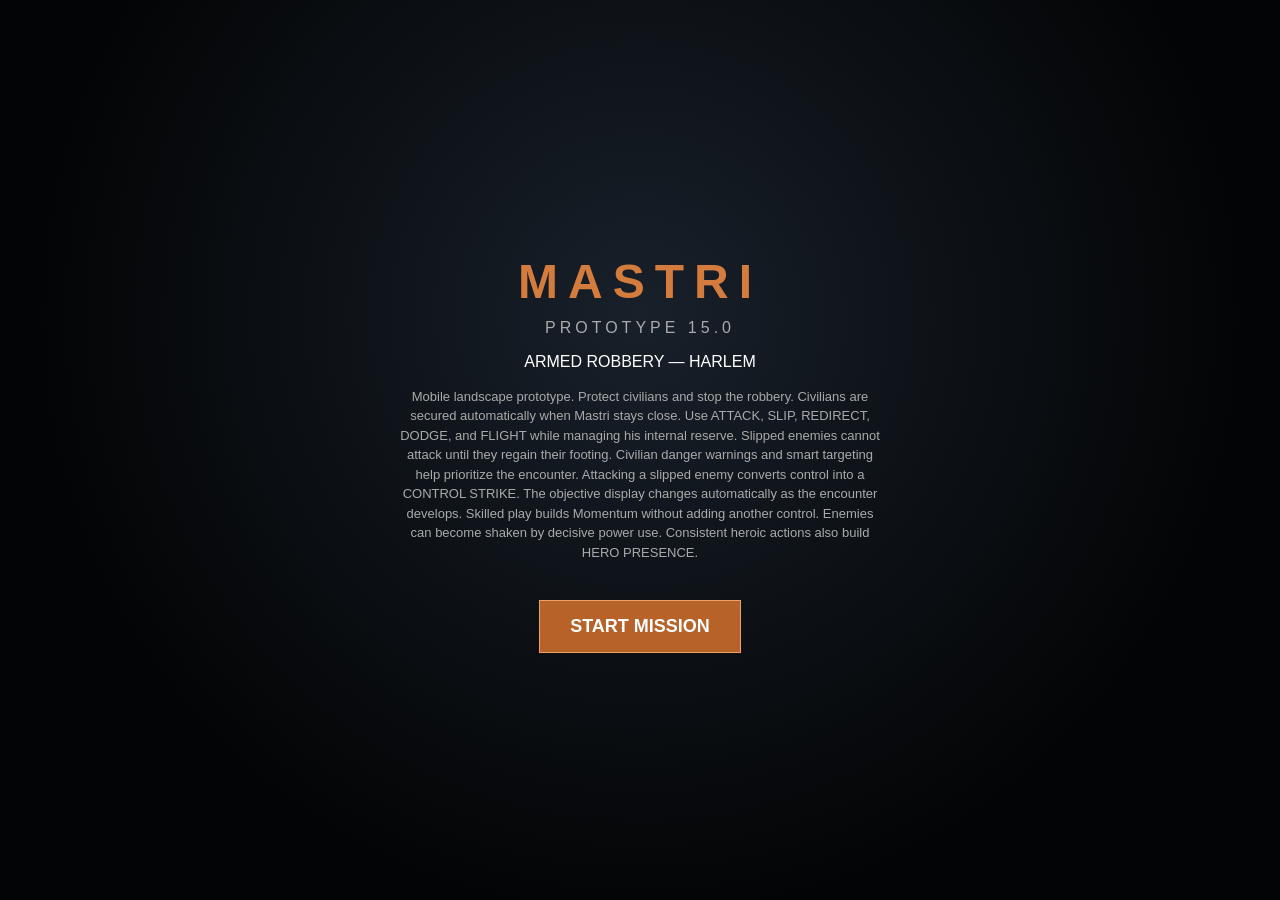
==== commit 04792807: "Add files via upload Update 15.0" ====
--- a/index.html
+++ b/index.html
@@ -4,7 +4,7 @@
 <meta charset="utf-8">
 <meta name="viewport" content="width=device-width,initial-scale=1,minimum-scale=1,maximum-scale=1,user-scalable=no,viewport-fit=cover">
 <meta name="apple-mobile-web-app-capable" content="yes">
-<title>MASTRI — Prototype 14.0</title>
+<title>MASTRI — Prototype 15.0</title>
 
 <link rel="manifest" href="manifest.webmanifest">
 <meta name="theme-color" content="#05070a">
@@ -151,10 +151,10 @@
 <div id="hud">
 <div class="top"><div class="name">MASTRI</div><div class="bar"><div id="hp" class="fill hp" style="width:100%"></div></div><div class="bar"><div id="energy" class="fill en" style="width:100%"></div></div></div>
 <div class="mission"><b>ARMED ROBBERY</b><br>Stop the criminals and protect civilians.<br><br>Wave <span id="wave">1</span>/2<br>Threats stopped: <span id="kills">0</span><br>Civilians safe: <span id="civs">0</span>/6<br><span id="runnerLine">Runner: <span id="runnerStatus">ACTIVE</span></span></div>
-<div class="tip" id="tip"><b>TUTORIAL</b><br>You have a 2.5-second safe-start window. REDIRECT reflects successful incoming attacks back at the attacker. Watch for yellow gunfire aim-lines and orange Brawler windups. DODGE gives a brief evasive window; REDIRECT counters and returns damage. ATTACK has light melee assist and a stronger third-hit kinetic finisher. Clear the first group, then respond to incoming reinforcements. The BRAWLER pursues continuously. GUNMEN now reposition and strafe to maintain range. The white ring shows the enemy currently targeted by ATTACK and SLIP. Mastri's reserve recharges after a short period without power use. Move close to civilians and stay near them briefly to secure them automatically. SLIP fully suppresses enemy attacks; interrupting an attack windup earns a CONTROL bonus. Red danger rings identify threatened civilians. Urgent smart targets use a gold ring. Takedowns, Perfect Redirects, Control Strikes, rescues, and real attack dodges build Momentum. Filling it automatically restores some health/reserve and awards bonus score. Civilians now react to nearby danger and calm down when Mastri reaches them. The RUNNER will not begin escaping until the countdown ends. You now have a longer chase window; use SLIP to interrupt his escape and close the distance.</div>
+<div class="tip" id="tip"><b>TUTORIAL</b><br>You have a 2.5-second safe-start window. REDIRECT reflects successful incoming attacks back at the attacker. Watch for yellow gunfire aim-lines and orange Brawler windups. DODGE gives a brief evasive window; REDIRECT counters and returns damage. ATTACK has light melee assist and a stronger third-hit kinetic finisher. Clear the first group, then respond to incoming reinforcements. The BRAWLER pursues continuously. GUNMEN now reposition and strafe to maintain range. The white ring shows the enemy currently targeted by ATTACK and SLIP. Mastri's reserve recharges after a short period without power use. Move close to civilians and stay near them briefly to secure them automatically. SLIP fully suppresses enemy attacks; interrupting an attack windup earns a CONTROL bonus. Red danger rings identify threatened civilians. Urgent smart targets use a gold ring. Takedowns, Perfect Redirects, Control Strikes, rescues, and real attack dodges build Momentum. Filling it automatically restores some health/reserve and awards bonus score. Civilians react to danger and calm around Mastri. Strong Hero Presence accelerates that effect, while risky rescues near active threats earn a Pressure Rescue bonus. The RUNNER will not begin escaping until the countdown ends. You now have a longer chase window; use SLIP to interrupt his escape and close the distance.</div>
 <div id="stick"><div id="nub"></div></div>
 <button id="slip" class="btn">SLIP</button><button id="redirect" class="btn">REDIRECT</button><button id="launch" class="btn">FLIGHT</button><button id="dodge" class="btn">DODGE</button><button id="atk" class="btn">ATTACK</button>
-<div id="score">Energy efficiency matters.</div><div id="comboHud" style="display:none;position:absolute;left:50%;transform:translateX(-50%);top:calc(48px + var(--safe-top));font-size:18px;font-weight:800;letter-spacing:2px;color:#f0b92f;text-shadow:0 2px 5px #000"></div><div id="threatArrow" style="display:none;position:absolute;z-index:4;font-size:28px;color:#ff5a4f;text-shadow:0 2px 5px #000;pointer-events:none">▲</div><div id="flightState" style="position:absolute;left:50%;transform:translateX(-50%);top:calc(18px + var(--safe-top));font-size:12px;letter-spacing:2px;color:#f0b92f">GROUND</div><div id="waveBanner" style="display:none;position:absolute;left:50%;top:42%;transform:translate(-50%,-50%);font-size:32px;font-weight:900;letter-spacing:4px;color:#fff;text-shadow:0 3px 10px #000;pointer-events:none"></div><div id="momentumHud" style="display:none;position:absolute;left:50%;top:calc(72px + var(--safe-top));transform:translateX(-50%);font-size:10px;font-weight:800;letter-spacing:1px;color:#7dff8a;text-shadow:0 2px 4px #000;pointer-events:none">MOMENTUM</div><div id="objectiveHud" style="position:absolute;left:50%;top:calc(50px + var(--safe-top));transform:translateX(-50%);font-size:11px;font-weight:800;letter-spacing:1px;color:#f0b92f;text-shadow:0 2px 4px #000;pointer-events:none">OBJECTIVE: SECURE CIVILIANS</div><div id="alertHud" style="display:none;position:absolute;left:50%;top:28%;transform:translateX(-50%);padding:7px 11px;border-radius:6px;background:#090c10dd;border:1px solid #666;font-size:12px;font-weight:800;letter-spacing:1px;color:#fff;text-shadow:0 2px 4px #000;pointer-events:none"></div><div id="reserveHud" style="position:absolute;left:calc(18px + var(--safe-left));bottom:calc(14px + var(--safe-bottom));font-size:10px;letter-spacing:1px;color:#bbb;pointer-events:none">RESERVE: READY</div>
+<div id="score">Energy efficiency matters.</div><div id="comboHud" style="display:none;position:absolute;left:50%;transform:translateX(-50%);top:calc(48px + var(--safe-top));font-size:18px;font-weight:800;letter-spacing:2px;color:#f0b92f;text-shadow:0 2px 5px #000"></div><div id="threatArrow" style="display:none;position:absolute;z-index:4;font-size:28px;color:#ff5a4f;text-shadow:0 2px 5px #000;pointer-events:none">▲</div><div id="flightState" style="position:absolute;left:50%;transform:translateX(-50%);top:calc(18px + var(--safe-top));font-size:12px;letter-spacing:2px;color:#f0b92f">GROUND</div><div id="waveBanner" style="display:none;position:absolute;left:50%;top:42%;transform:translate(-50%,-50%);font-size:32px;font-weight:900;letter-spacing:4px;color:#fff;text-shadow:0 3px 10px #000;pointer-events:none"></div><div id="presenceHud" style="display:none;position:absolute;left:50%;top:calc(92px + var(--safe-top));transform:translateX(-50%);font-size:9px;font-weight:800;letter-spacing:1px;color:#56c8ff;text-shadow:0 2px 4px #000;pointer-events:none">HERO PRESENCE</div><div id="momentumHud" style="display:none;position:absolute;left:50%;top:calc(72px + var(--safe-top));transform:translateX(-50%);font-size:10px;font-weight:800;letter-spacing:1px;color:#7dff8a;text-shadow:0 2px 4px #000;pointer-events:none">MOMENTUM</div><div id="objectiveHud" style="position:absolute;left:50%;top:calc(50px + var(--safe-top));transform:translateX(-50%);font-size:11px;font-weight:800;letter-spacing:1px;color:#f0b92f;text-shadow:0 2px 4px #000;pointer-events:none">OBJECTIVE: SECURE CIVILIANS</div><div id="alertHud" style="display:none;position:absolute;left:50%;top:28%;transform:translateX(-50%);padding:7px 11px;border-radius:6px;background:#090c10dd;border:1px solid #666;font-size:12px;font-weight:800;letter-spacing:1px;color:#fff;text-shadow:0 2px 4px #000;pointer-events:none"></div><div id="reserveHud" style="position:absolute;left:calc(18px + var(--safe-left));bottom:calc(14px + var(--safe-bottom));font-size:10px;letter-spacing:1px;color:#bbb;pointer-events:none">RESERVE: READY</div>
 </div>
 
 <div id="rotateNotice">
@@ -164,7 +164,7 @@
   </div>
 </div>
 
-<div id="start"><div class="card"><div class="logo">MASTRI</div><div class="sub">PROTOTYPE 14.0</div><p>ARMED ROBBERY — HARLEM</p><p class="small">Mobile landscape prototype. Protect civilians and stop the robbery. Civilians are secured automatically when Mastri stays close. Use ATTACK, SLIP, REDIRECT, DODGE, and FLIGHT while managing his internal reserve. Slipped enemies cannot attack until they regain their footing. Civilian danger warnings and smart targeting help prioritize the encounter. Attacking a slipped enemy converts control into a CONTROL STRIKE. The objective display changes automatically as the encounter develops. Skilled play builds Momentum without adding another control. Enemies can become shaken by decisive power use.</p><button class="startbtn" onclick="startGame()">START MISSION</button></div></div>
+<div id="start"><div class="card"><div class="logo">MASTRI</div><div class="sub">PROTOTYPE 15.0</div><p>ARMED ROBBERY — HARLEM</p><p class="small">Mobile landscape prototype. Protect civilians and stop the robbery. Civilians are secured automatically when Mastri stays close. Use ATTACK, SLIP, REDIRECT, DODGE, and FLIGHT while managing his internal reserve. Slipped enemies cannot attack until they regain their footing. Civilian danger warnings and smart targeting help prioritize the encounter. Attacking a slipped enemy converts control into a CONTROL STRIKE. The objective display changes automatically as the encounter develops. Skilled play builds Momentum without adding another control. Enemies can become shaken by decisive power use. Consistent heroic actions also build HERO PRESENCE.</p><button class="startbtn" onclick="startGame()">START MISSION</button></div></div>
 <script>
 const c=document.getElementById('g'),x=c.getContext('2d'); let W,H;
 function resize(){
@@ -209,10 +209,10 @@
   resize();
 }
 window.addEventListener('pageshow', normalizeViewportScale);
-let running=false, energy=100,hp=100,kills=0,score=0, redirect=0,launch=0,shake=0,flight=0,combo=0,comboTimer=0,pulse=0,startGrace=0,runnerEscaped=false,missionFailed=false,dodge=0,dodgeCd=0,hitText=[],comboFlash=0,wave=1,waveDelay=0,waveBannerTimer=0,energyRegenDelay=0,perfectRedirects=0,dodges=0,damageTaken=0,maxCombo=0,airHits=0,civiliansSaved=0,civiliansLost=0,alertText='',alertTimer=0,waveSlow=0,controlStrikes=0,perfectRedirectBonus=0,takedownStreak=0,takedownTimer=0,missionPhase='SECURE',momentum=0,momentumTimer=0,nearMisses=0,moraleBreaks=0;
+let running=false, energy=100,hp=100,kills=0,score=0, redirect=0,launch=0,shake=0,flight=0,combo=0,comboTimer=0,pulse=0,startGrace=0,runnerEscaped=false,missionFailed=false,dodge=0,dodgeCd=0,hitText=[],comboFlash=0,wave=1,waveDelay=0,waveBannerTimer=0,energyRegenDelay=0,perfectRedirects=0,dodges=0,damageTaken=0,maxCombo=0,airHits=0,civiliansSaved=0,civiliansLost=0,alertText='',alertTimer=0,waveSlow=0,controlStrikes=0,perfectRedirectBonus=0,takedownStreak=0,takedownTimer=0,missionPhase='SECURE',momentum=0,momentumTimer=0,nearMisses=0,moraleBreaks=0,heroPresence=0,presenceTimer=0,rescuesUnderPressure=0;
 let p={x:W*.5,y:H*.76,r:22,vx:0,vy:0}, joy={x:0,y:0};
 let enemies=[], civilians=[];
-function reset(){flight=0;launch=0;redirect=0;dodge=0;dodgeCd=0;combo=0;comboTimer=0;pulse=0;shake=0;joy.x=0;joy.y=0;p.x=W*.5;p.y=H*.76;energy=100;hp=100;kills=0;score=0;startGrace=2.5;runnerEscaped=false;missionFailed=false;wave=1;waveDelay=0;waveBannerTimer=0;energyRegenDelay=0;perfectRedirects=0;dodges=0;damageTaken=0;maxCombo=0;airHits=0;civiliansSaved=0;civiliansLost=0;alertText='';alertTimer=0;waveSlow=0;controlStrikes=0;perfectRedirectBonus=0;takedownStreak=0;takedownTimer=0;missionPhase='SECURE';momentum=0;momentumTimer=0;nearMisses=0;moraleBreaks=0;
+function reset(){flight=0;launch=0;redirect=0;dodge=0;dodgeCd=0;combo=0;comboTimer=0;pulse=0;shake=0;joy.x=0;joy.y=0;p.x=W*.5;p.y=H*.76;energy=100;hp=100;kills=0;score=0;startGrace=2.5;runnerEscaped=false;missionFailed=false;wave=1;waveDelay=0;waveBannerTimer=0;energyRegenDelay=0;perfectRedirects=0;dodges=0;damageTaken=0;maxCombo=0;airHits=0;civiliansSaved=0;civiliansLost=0;alertText='';alertTimer=0;waveSlow=0;controlStrikes=0;perfectRedirectBonus=0;takedownStreak=0;takedownTimer=0;missionPhase='SECURE';momentum=0;momentumTimer=0;nearMisses=0;moraleBreaks=0,heroPresence=0,presenceTimer=0,rescuesUnderPressure=0;
 enemies=[{x:W*.5,y:H*.28,h:3,t:'GUNMAN',slip:0,recover:0,morale:100,fireCd:1.25,telegraph:0,strafe:1,strafeCd:1.2},{x:W*.31,y:H*.39,h:3,t:'BRAWLER',slip:0,recover:0,morale:100,atkCd:1.0,windup:0},{x:W*.66,y:H*.54,h:2,t:'RUNNER',slip:0,recover:0,morale:100,escapeTimer:0}];
 civilians=[
   {x:W*.15,y:H*.28,state:'DANGER',rescue:0,h:2,panic:0,evacX:W*.06},
@@ -257,6 +257,11 @@
     if(priority<best){best=priority;bestDist=dist;n=e}
   }
   return [n,bestDist];
+}
+function gainPresence(v,label){
+  heroPresence=Math.min(100,heroPresence+v);
+  presenceTimer=4.0;
+  if(label)hitText.push({x:p.x,y:p.y-48,text:label,life:.7});
 }
 function breakMorale(e,amount){
   if(!e||e.h<=0)return;
@@ -291,7 +296,7 @@
 }
 function registerTakedown(e){
   takedownStreak=(takedownTimer>0)?takedownStreak+1:1;
-  takedownTimer=3.0;gainMomentum(22,'MOMENTUM +22');
+  takedownTimer=3.0;gainMomentum(22,'MOMENTUM +22');gainPresence(16,'PRESENCE +16');
   for(const other of enemies){
     if(other!==e&&other.h>0&&Math.hypot(other.x-e.x,other.y-e.y)<190)breakMorale(other,20);
   }
@@ -358,6 +363,7 @@
      e.slip=0;
      e.recover=Math.max(e.recover||0,.45);
      controlStrikes++;
+     gainPresence(18,'PRESENCE +18');
      breakMorale(e,35);
      gainMomentum(16,'MOMENTUM +16');
      score+=85;
@@ -466,6 +472,14 @@
 function circle(o,col,label){x.fillStyle=col;x.beginPath();x.arc(o.x,o.y,o.r||15,0,Math.PI*2);x.fill();if(label){x.fillStyle='#fff';x.font='11px Arial';x.textAlign='center';x.fillText(label,o.x,o.y-24)}}
 function update(dt){
 takedownTimer=Math.max(0,takedownTimer-dt);if(takedownTimer<=0)takedownStreak=0;
+presenceTimer=Math.max(0,presenceTimer-dt);
+if(presenceTimer<=0&&heroPresence>0)heroPresence=Math.max(0,heroPresence-10*dt);
+let ph=document.getElementById('presenceHud');
+if(heroPresence>=35){
+  ph.style.display='block';
+  ph.textContent=heroPresence>=75?'HERO PRESENCE: DOMINANT':'HERO PRESENCE';
+}else ph.style.display='none';
+
 momentumTimer=Math.max(0,momentumTimer-dt);
 if(momentumTimer<=0&&momentum>0)momentum=Math.max(0,momentum-8*dt);
 if(momentum>=100)spendMomentumBonus();
@@ -490,7 +504,8 @@
   let heroDist=Math.hypot(civ.x-p.x,civ.y-p.y);
   if(nearestEnemy<145)civ.panic=Math.min(100,(civ.panic||0)+22*dt);
   else civ.panic=Math.max(0,(civ.panic||0)-8*dt);
-  if(heroDist<105)civ.panic=Math.max(0,(civ.panic||0)-28*dt);
+  if(heroDist<105)civ.panic=Math.max(0,(civ.panic||0)-(28+heroPresence*.12)*dt);
+  if(heroPresence>=75)civ.panic=Math.max(0,(civ.panic||0)-8*dt);
 
   // Panicked civilians drift away from the nearest active enemy.
   if(civ.panic>65){
@@ -512,7 +527,9 @@
 for(const civ of civilians){
   if(civ.state==='SAFE'){
     let ex=civ.evacX??civ.x;
-    if(Math.abs(ex-civ.x)>3)civ.x+=Math.sign(ex-civ.x)*30*dt;
+    let threatClose=enemies.some(e=>e.h>0&&Math.hypot(civ.x-e.x,civ.y-e.y)<180);
+    let evacSpeed=threatClose?46:30;
+    if(Math.abs(ex-civ.x)>3)civ.x+=Math.sign(ex-civ.x)*evacSpeed*dt;
     continue;
   }
   if(civ.state!=='DANGER') continue;
@@ -521,9 +538,17 @@
     let rescueRate=(civ.panic||0)>65?.65:1;
     civ.rescue=(civ.rescue||0)+dt*rescueRate;
     if(civ.rescue>=0.65){
+      let underPressure=enemies.some(e=>e.h>0&&e.slip<=0&&Math.hypot(civ.x-e.x,civ.y-e.y)<155);
       civ.state='SAFE';
       civiliansSaved++;
       gainMomentum(12,'RESCUE MOMENTUM +12');
+      gainPresence(14,'PRESENCE +14');
+      if(underPressure){
+        rescuesUnderPressure++;
+        score+=80;
+        gainMomentum(10,'PRESSURE RESCUE +10');
+        showAlert('RESCUE UNDER PRESSURE +80',.8);
+      }
       score+=120;
       hitText.push({x:civ.x,y:civ.y-20,text:'CIVILIAN SAFE +120',life:1.0});
     }
@@ -547,6 +572,10 @@
 let pressureScale=hp<30?.82:(hp<55?.92:1);let enemyDt=(waveSlow>0?dt*.55:dt)*pressureScale;
 let dx=p.x-e.x,dy=p.y-e.y,d=Math.hypot(dx,dy)||1;
 e.recover=Math.max(0,(e.recover||0)-enemyDt);
+if(heroPresence>=75 && d<190 && !e.moraleBroken){
+  e.morale=Math.max(0,(e.morale??100)-3.5*enemyDt);
+  if(e.morale<=0)breakMorale(e,1);
+}
 if(e.moraleBroken){
   e.morale=Math.min(100,(e.morale||0)+18*enemyDt);
   if(e.morale>=45)e.moraleBroken=false;
@@ -580,6 +609,7 @@
   let chaseSpeed = d>320 ? 58 : (d>180 ? 44 : 30);
   if(distracted)chaseSpeed+=8;
   if(lastThreat)chaseSpeed+=7;
+  if(heroPresence>=75)chaseSpeed=Math.max(26,chaseSpeed-6);
   e.x+=dx/d*chaseSpeed*enemyDt;
   e.y+=dy/d*chaseSpeed*enemyDt;
 }else if(e.t==='GUNMAN'){
@@ -601,7 +631,7 @@
   }
 
   // Back away if Mastri gets too close; creep closer if excessively far.
-  if(d<150){
+  if(d<(heroPresence>=75?175:150)){
     e.x-=dx/d*36*enemyDt;
     e.y-=dy/d*36*enemyDt;
   }else if(d>300){
@@ -631,6 +661,7 @@
         e.h-=1;score+=55;perfectRedirects++;shake=3;pulse=.22;
         if(perfect){
           perfectRedirectBonus++;
+          gainPresence(20,'PRESENCE +20');
           breakMorale(e,40);
           gainMomentum(18,'MOMENTUM +18');
           score+=60;
@@ -754,6 +785,7 @@
 if(activeRunner && activeRunner.y<H*.36){
   missionPhase='INTERCEPT';objective.textContent='OBJECTIVE: INTERCEPT RUNNER';
 }else if(threatened){
+
   missionPhase='PROTECT';objective.textContent='OBJECTIVE: PROTECT CIVILIANS';
 }else if(civiliansSaved<6 && wave===1){
   missionPhase='SECURE';objective.textContent='OBJECTIVE: SECURE CIVILIANS';
@@ -843,9 +875,9 @@
   let efficiency=Math.round(energy);
   let civilianBonus=civiliansSaved*140-civiliansLost*220;
   let controlBonus=(civiliansLost===0 && damageTaken<=10)?250:0;
-  let ratingPoints=score + civilianBonus + controlBonus + perfectRedirectBonus*90 + controlStrikes*70 + moraleBreaks*55 + nearMisses*25 + perfectRedirects*45 + maxCombo*35 + airHits*20 + efficiency*2 - damageTaken*18;
+  let ratingPoints=score + civilianBonus + controlBonus + perfectRedirectBonus*90 + controlStrikes*70 + moraleBreaks*55 + rescuesUnderPressure*70 + nearMisses*25 + perfectRedirects*45 + maxCombo*35 + airHits*20 + efficiency*2 - damageTaken*18;
   let rating=ratingPoints>=1900?'S':ratingPoints>=1350?'A':ratingPoints>=850?'B':'C';
-  document.querySelector('.card').innerHTML=`<div class="logo">MISSION COMPLETE</div><div class="sub">HERO RATING</div><p style="font-size:40px;color:#f0b92f">${rating}</p><p>Score: ${score}</p><p class="small">Civilians safe: ${civiliansSaved}/6 • Lost: ${civiliansLost}<br>${controlBonus?'Control bonus: +250<br>':''}Redirects: ${perfectRedirects} • Perfect: ${perfectRedirectBonus}<br>Control strikes: ${controlStrikes} • Max combo: ${maxCombo}<br>Threat control: ${civiliansLost===0?'SECURE':'COMPROMISED'} • Near misses: ${nearMisses}<br>Morale breaks: ${moraleBreaks} • Air hits: ${airHits} • Damage taken: ${damageTaken}<br>Reserve remaining: ${efficiency}%</p><button class="startbtn" onclick="startGame()">REPLAY</button>`;
+  document.querySelector('.card').innerHTML=`<div class="logo">MISSION COMPLETE</div><div class="sub">HERO RATING</div><p style="font-size:40px;color:#f0b92f">${rating}</p><p>Score: ${score}</p><p class="small">Civilians safe: ${civiliansSaved}/6 • Lost: ${civiliansLost}<br>${controlBonus?'Control bonus: +250<br>':''}Redirects: ${perfectRedirects} • Perfect: ${perfectRedirectBonus}<br>Control strikes: ${controlStrikes} • Max combo: ${maxCombo}<br>Threat control: ${civiliansLost===0?'SECURE':'COMPROMISED'} • Near misses: ${nearMisses}<br>Morale breaks: ${moraleBreaks} • Pressure rescues: ${rescuesUnderPressure}<br>Air hits: ${airHits} • Damage taken: ${damageTaken}<br>Reserve remaining: ${efficiency}%</p><button class="startbtn" onclick="startGame()">REPLAY</button>`;
 }
 
 document.getElementById('wave').textContent=wave;
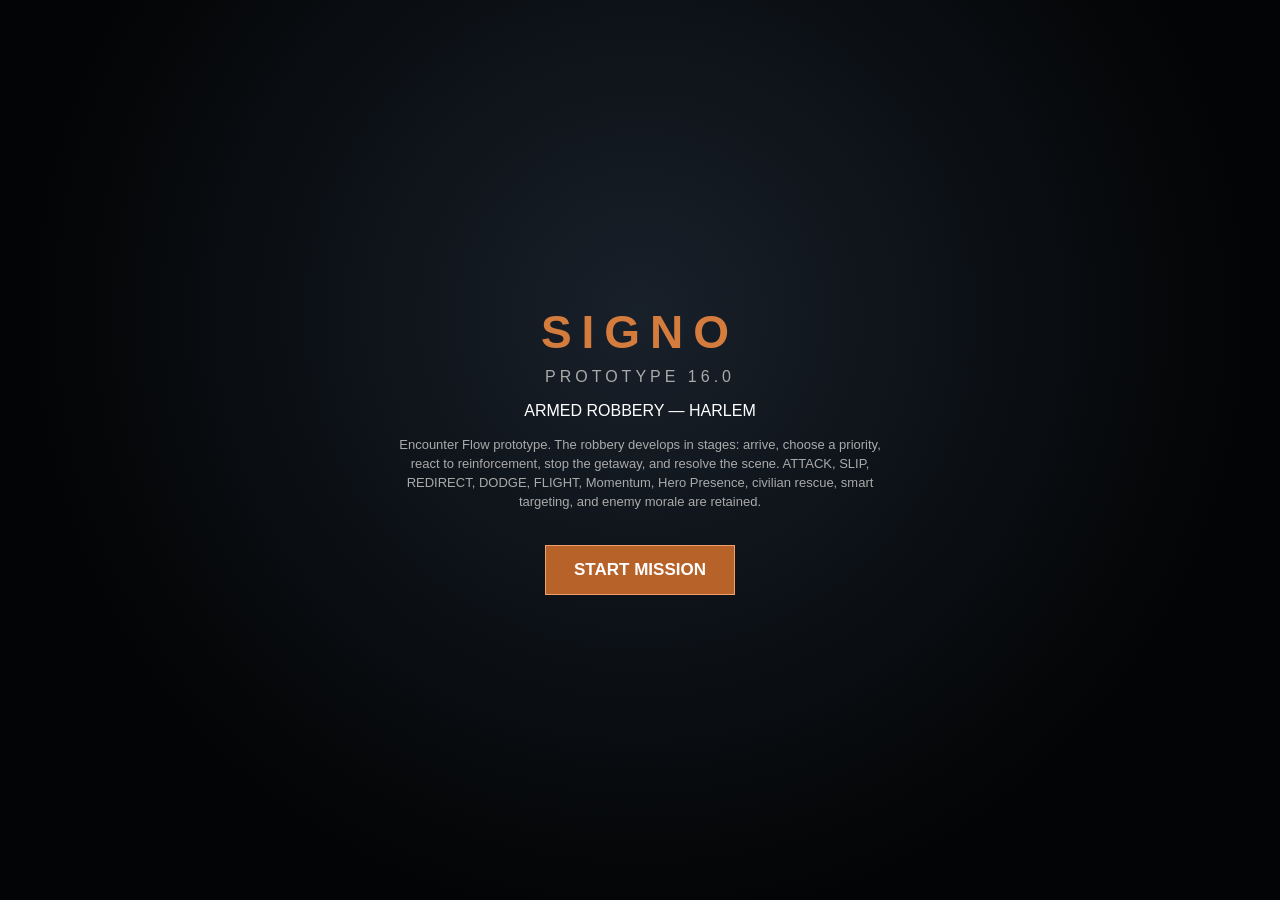
==== commit 76fbc58d: "Implement playable Signo Prototype 16 encounter flow" ====
--- a/index.html
+++ b/index.html
@@ -3,969 +3,96 @@
 <head>
 <meta charset="utf-8">
 <meta name="viewport" content="width=device-width,initial-scale=1,minimum-scale=1,maximum-scale=1,user-scalable=no,viewport-fit=cover">
-<meta name="apple-mobile-web-app-capable" content="yes">
-<title>MASTRI — Prototype 15.0</title>
-
-<link rel="manifest" href="manifest.webmanifest">
 <meta name="theme-color" content="#05070a">
-<meta name="mobile-web-app-capable" content="yes">
 <meta name="apple-mobile-web-app-capable" content="yes">
 <meta name="apple-mobile-web-app-status-bar-style" content="black-translucent">
-<meta name="apple-mobile-web-app-title" content="Mastri">
-<link rel="apple-touch-icon" href="icon-180.png">
-
+<meta name="apple-mobile-web-app-title" content="Signo">
+<title>SIGNO — Prototype 16.0</title>
 <style>
-html,body{margin:0;width:100%;height:100%;min-height:100dvh;overflow:hidden;background:#05070a;color:#fff;font-family:Arial,sans-serif;touch-action:none;-webkit-user-select:none;user-select:none;-webkit-touch-callout:none;-webkit-text-size-adjust:100%;}
+html,body{margin:0;width:100%;height:100%;min-height:100dvh;overflow:hidden;background:#05070a;color:#fff;font-family:Arial,sans-serif;touch-action:none;-webkit-user-select:none;user-select:none;-webkit-touch-callout:none}
 canvas{display:block;width:100%;height:100%}
 #hud{position:fixed;inset:0;pointer-events:none}
-.top{position:absolute;left:18px;top:14px;width:250px}.name{font-size:23px;font-weight:800;letter-spacing:2px}
-.bar{height:10px;background:#20242a;margin-top:8px;border:1px solid #555}.fill{height:100%}.hp{background:#eee}.en{background:#28a9e8}
-.mission{position:absolute;right:18px;top:14px;width:270px;background:#080b0fd9;border:1px solid #555;padding:12px;border-radius:8px;font-size:14px}
-.mission b{color:#f0b92f}.tip{position:absolute;top:110px;left:18px;width:220px;background:#080b0fc9;padding:10px;border-left:3px solid #27a9e8;font-size:13px}
-#stick{position:absolute;left:30px;bottom:28px;width:125px;height:125px;border:2px solid #7778;border-radius:50%;pointer-events:auto;touch-action:none;-webkit-user-select:none;user-select:none;-webkit-touch-callout:none;}
-#nub{position:absolute;left:42px;top:42px;width:41px;height:41px;background:#ddd8;border-radius:50%}
-.btn{position:absolute;width:70px;height:70px;border-radius:50%;border:2px solid #aaa8;background:#15191fd9;color:white;font-weight:800;pointer-events:auto;touch-action:manipulation;-webkit-user-select:none;user-select:none;-webkit-touch-callout:none;}
-#atk{right:25px;bottom:25px;width:84px;height:84px}#launch{right:115px;bottom:102px;border-color:#e4ad24;color:#ffc942}
-#redirect{right:195px;bottom:28px;border-color:#a348d2;color:#d784ff}#slip{right:278px;bottom:95px;border-color:#28a9e8;color:#56c8ff}
-#score{position:absolute;left:50%;transform:translateX(-50%);bottom:14px;font-size:14px}
-#start{position:fixed;inset:0;background:radial-gradient(circle at 50% 35%,#18202a,#030405 70%);display:flex;align-items:center;justify-content:center;z-index:5}
-.card{padding-bottom:calc(28px + env(safe-area-inset-bottom));text-align:center;max-width:560px;padding:35px}.logo{font-size:48px;letter-spacing:10px;color:#d47b3e;font-weight:900}.sub{letter-spacing:4px;color:#aaa;margin:10px}.startbtn{margin-top:25px;background:#b76229;color:white;border:1px solid #f0a06a;padding:15px 30px;font-size:18px;font-weight:bold}
-.small{color:#aaa;font-size:13px;line-height:1.5}
-@media(max-width:700px){.mission{width:210px;font-size:12px}.tip{display:none}.top{width:190px}.btn{width:58px;height:58px}#slip{right:245px}}
-
-:root{
-  --safe-top: env(safe-area-inset-top, 0px);
-  --safe-right: env(safe-area-inset-right, 0px);
-  --safe-bottom: env(safe-area-inset-bottom, 0px);
-  --safe-left: env(safe-area-inset-left, 0px);
-}
-body{
-  position:fixed;
-  inset:0;
-  width:100vw;
-  height:100dvh;
-  overscroll-behavior:none;
-}
-#hud{
-  position:fixed;
-  inset:0;
-  padding:
-    max(8px,var(--safe-top))
-    max(8px,var(--safe-right))
-    max(8px,var(--safe-bottom))
-    max(8px,var(--safe-left));
-  box-sizing:border-box;
-}
-.top{
-  left:calc(18px + var(--safe-left));
-  top:calc(14px + var(--safe-top));
-}
-.mission{
-  right:calc(18px + var(--safe-right));
-  top:calc(14px + var(--safe-top));
-}
-.tip{
-  left:calc(18px + var(--safe-left));
-  top:calc(110px + var(--safe-top));
-}
-#stick{
-  left:calc(30px + var(--safe-left));
-  bottom:calc(28px + var(--safe-bottom));
-}
-#atk{
-  right:calc(25px + var(--safe-right));
-  bottom:calc(25px + var(--safe-bottom));
-}
-#launch{
-  right:calc(115px + var(--safe-right));
-  bottom:calc(102px + var(--safe-bottom));
-}
-#redirect{
-  right:calc(195px + var(--safe-right));
-  bottom:calc(28px + var(--safe-bottom));
-}
-#slip{
-  right:calc(278px + var(--safe-right));
-  bottom:calc(95px + var(--safe-bottom));
-}
-#score{
-  bottom:calc(14px + var(--safe-bottom));
-}
-#rotateNotice{
-  display:none;
-  position:fixed;
-  inset:0;
-  z-index:20;
-  background:#05070af2;
-  align-items:center;
-  justify-content:center;
-  text-align:center;
-  padding:28px;
-  box-sizing:border-box;
-}
-#rotateNotice .panel{
-  max-width:420px;
-  border:1px solid #555;
-  background:#0a0d12;
-  border-radius:12px;
-  padding:24px;
-}
-#rotateNotice .title{
-  font-size:26px;
-  font-weight:800;
-  letter-spacing:2px;
-  color:#d47b3e;
-  margin-bottom:10px;
-}
-#rotateNotice .copy{
-  color:#c8c8c8;
-  line-height:1.45;
-}
-@media (orientation:portrait){
-  #rotateNotice{display:flex}
-}
-@media (orientation:landscape) and (max-height:520px){
-  .top{width:210px}
-  .mission{width:220px;font-size:12px;padding:9px}
-  .tip{display:none}
-  #stick{width:108px;height:108px}
-  #nub{left:35px;top:35px;width:38px;height:38px}
-  .btn{width:58px;height:58px;font-size:11px}
-  #atk{width:70px;height:70px}
-  #launch{right:calc(100px + var(--safe-right));bottom:calc(88px + var(--safe-bottom))}
-  #redirect{right:calc(170px + var(--safe-right));bottom:calc(24px + var(--safe-bottom))}
-  #slip{right:calc(235px + var(--safe-right));bottom:calc(83px + var(--safe-bottom))}#dodge{right:calc(92px + var(--safe-right));bottom:calc(18px + var(--safe-bottom));width:50px;height:50px}
-}
-
-
-#start{padding-bottom:env(safe-area-inset-bottom);}
-#start .card{box-sizing:border-box;max-height:calc(100dvh - env(safe-area-inset-top) - env(safe-area-inset-bottom) - 18px);overflow:auto;}
-#start .startbtn{margin-bottom:calc(12px + env(safe-area-inset-bottom));}
-@media (orientation:landscape){
-  #start .card{padding-bottom:calc(18px + env(safe-area-inset-bottom));}
-  #start .startbtn{margin-bottom:calc(10px + env(safe-area-inset-bottom));}
-}
-</style></head>
+.top{position:absolute;left:calc(18px + env(safe-area-inset-left));top:calc(14px + env(safe-area-inset-top));width:230px}
+.name{font-size:23px;font-weight:900;letter-spacing:3px}
+.bar{height:9px;background:#20242a;margin-top:7px;border:1px solid #555}.fill{height:100%}.hp{background:#eee}.en{background:#28a9e8}
+.mission{position:absolute;right:calc(18px + env(safe-area-inset-right));top:calc(14px + env(safe-area-inset-top));width:250px;background:#080b0fdd;border:1px solid #555;padding:10px;border-radius:8px;font-size:12px}
+.mission b{color:#f0b92f}
+.btn{position:absolute;border-radius:50%;border:2px solid #aaa8;background:#15191fdf;color:white;font-weight:800;pointer-events:auto;touch-action:manipulation}
+.btn:active{transform:scale(.94)}
+#atk{right:calc(25px + env(safe-area-inset-right));bottom:calc(25px + env(safe-area-inset-bottom));width:78px;height:78px}
+#flight{right:calc(110px + env(safe-area-inset-right));bottom:calc(100px + env(safe-area-inset-bottom));width:62px;height:62px;border-color:#e4ad24;color:#ffc942}
+#redirect{right:calc(180px + env(safe-area-inset-right));bottom:calc(25px + env(safe-area-inset-bottom));width:62px;height:62px;border-color:#a348d2;color:#d784ff}
+#slip{right:calc(250px + env(safe-area-inset-right));bottom:calc(92px + env(safe-area-inset-bottom));width:62px;height:62px;border-color:#28a9e8;color:#56c8ff}
+#dodge{right:calc(95px + env(safe-area-inset-right));bottom:calc(22px + env(safe-area-inset-bottom));width:48px;height:48px;border-color:#5dac69;color:#8cff9a;font-size:10px}
+#stick{position:absolute;left:calc(30px + env(safe-area-inset-left));bottom:calc(28px + env(safe-area-inset-bottom));width:112px;height:112px;border:2px solid #7778;border-radius:50%;pointer-events:auto}
+#nub{position:absolute;left:37px;top:37px;width:38px;height:38px;background:#ddd8;border-radius:50%}
+#objective,#state,#momentum,#presence,#alert{position:absolute;left:50%;transform:translateX(-50%);font-weight:800;text-shadow:0 2px 4px #000}
+#state{top:calc(18px + env(safe-area-inset-top));font-size:10px;color:#aaa;letter-spacing:2px}
+#objective{top:calc(46px + env(safe-area-inset-top));font-size:11px;color:#f0b92f}
+#momentum{display:none;top:calc(67px + env(safe-area-inset-top));font-size:10px;color:#7dff8a}
+#presence{display:none;top:calc(84px + env(safe-area-inset-top));font-size:9px;color:#56c8ff}
+#alert{display:none;top:27%;padding:7px 11px;background:#090c10dd;border:1px solid #666;border-radius:6px;font-size:12px}
+#start{position:fixed;inset:0;z-index:5;display:flex;align-items:center;justify-content:center;background:radial-gradient(circle at 50% 35%,#18202a,#030405 70%);padding-bottom:env(safe-area-inset-bottom)}
+.card{text-align:center;max-width:560px;padding:30px;box-sizing:border-box}.logo{font-size:46px;letter-spacing:10px;color:#d47b3e;font-weight:900}.sub{letter-spacing:4px;color:#aaa;margin:9px}.small{color:#aaa;font-size:13px;line-height:1.45}.startbtn{margin-top:20px;background:#b76229;color:#fff;border:1px solid #f0a06a;padding:14px 28px;font-size:17px;font-weight:900}
+#rotate{display:none;position:fixed;inset:0;z-index:20;background:#05070af2;align-items:center;justify-content:center;text-align:center;padding:30px}
+@media(orientation:portrait){#rotate{display:flex}}
+</style>
+</head>
 <body>
 <canvas id="g"></canvas>
 <div id="hud">
-<div class="top"><div class="name">MASTRI</div><div class="bar"><div id="hp" class="fill hp" style="width:100%"></div></div><div class="bar"><div id="energy" class="fill en" style="width:100%"></div></div></div>
-<div class="mission"><b>ARMED ROBBERY</b><br>Stop the criminals and protect civilians.<br><br>Wave <span id="wave">1</span>/2<br>Threats stopped: <span id="kills">0</span><br>Civilians safe: <span id="civs">0</span>/6<br><span id="runnerLine">Runner: <span id="runnerStatus">ACTIVE</span></span></div>
-<div class="tip" id="tip"><b>TUTORIAL</b><br>You have a 2.5-second safe-start window. REDIRECT reflects successful incoming attacks back at the attacker. Watch for yellow gunfire aim-lines and orange Brawler windups. DODGE gives a brief evasive window; REDIRECT counters and returns damage. ATTACK has light melee assist and a stronger third-hit kinetic finisher. Clear the first group, then respond to incoming reinforcements. The BRAWLER pursues continuously. GUNMEN now reposition and strafe to maintain range. The white ring shows the enemy currently targeted by ATTACK and SLIP. Mastri's reserve recharges after a short period without power use. Move close to civilians and stay near them briefly to secure them automatically. SLIP fully suppresses enemy attacks; interrupting an attack windup earns a CONTROL bonus. Red danger rings identify threatened civilians. Urgent smart targets use a gold ring. Takedowns, Perfect Redirects, Control Strikes, rescues, and real attack dodges build Momentum. Filling it automatically restores some health/reserve and awards bonus score. Civilians react to danger and calm around Mastri. Strong Hero Presence accelerates that effect, while risky rescues near active threats earn a Pressure Rescue bonus. The RUNNER will not begin escaping until the countdown ends. You now have a longer chase window; use SLIP to interrupt his escape and close the distance.</div>
-<div id="stick"><div id="nub"></div></div>
-<button id="slip" class="btn">SLIP</button><button id="redirect" class="btn">REDIRECT</button><button id="launch" class="btn">FLIGHT</button><button id="dodge" class="btn">DODGE</button><button id="atk" class="btn">ATTACK</button>
-<div id="score">Energy efficiency matters.</div><div id="comboHud" style="display:none;position:absolute;left:50%;transform:translateX(-50%);top:calc(48px + var(--safe-top));font-size:18px;font-weight:800;letter-spacing:2px;color:#f0b92f;text-shadow:0 2px 5px #000"></div><div id="threatArrow" style="display:none;position:absolute;z-index:4;font-size:28px;color:#ff5a4f;text-shadow:0 2px 5px #000;pointer-events:none">▲</div><div id="flightState" style="position:absolute;left:50%;transform:translateX(-50%);top:calc(18px + var(--safe-top));font-size:12px;letter-spacing:2px;color:#f0b92f">GROUND</div><div id="waveBanner" style="display:none;position:absolute;left:50%;top:42%;transform:translate(-50%,-50%);font-size:32px;font-weight:900;letter-spacing:4px;color:#fff;text-shadow:0 3px 10px #000;pointer-events:none"></div><div id="presenceHud" style="display:none;position:absolute;left:50%;top:calc(92px + var(--safe-top));transform:translateX(-50%);font-size:9px;font-weight:800;letter-spacing:1px;color:#56c8ff;text-shadow:0 2px 4px #000;pointer-events:none">HERO PRESENCE</div><div id="momentumHud" style="display:none;position:absolute;left:50%;top:calc(72px + var(--safe-top));transform:translateX(-50%);font-size:10px;font-weight:800;letter-spacing:1px;color:#7dff8a;text-shadow:0 2px 4px #000;pointer-events:none">MOMENTUM</div><div id="objectiveHud" style="position:absolute;left:50%;top:calc(50px + var(--safe-top));transform:translateX(-50%);font-size:11px;font-weight:800;letter-spacing:1px;color:#f0b92f;text-shadow:0 2px 4px #000;pointer-events:none">OBJECTIVE: SECURE CIVILIANS</div><div id="alertHud" style="display:none;position:absolute;left:50%;top:28%;transform:translateX(-50%);padding:7px 11px;border-radius:6px;background:#090c10dd;border:1px solid #666;font-size:12px;font-weight:800;letter-spacing:1px;color:#fff;text-shadow:0 2px 4px #000;pointer-events:none"></div><div id="reserveHud" style="position:absolute;left:calc(18px + var(--safe-left));bottom:calc(14px + var(--safe-bottom));font-size:10px;letter-spacing:1px;color:#bbb;pointer-events:none">RESERVE: READY</div>
+  <div class="top"><div class="name">SIGNO</div><div class="bar"><div id="hp" class="fill hp" style="width:100%"></div></div><div class="bar"><div id="energy" class="fill en" style="width:100%"></div></div></div>
+  <div class="mission"><b>ARMED ROBBERY — HARLEM</b><br><span id="phaseLine">Arrival</span><br><br>Threats stopped: <span id="kills">0</span>/3<br>Civilians safe: <span id="civs">0</span>/6<br>Runner: <span id="runnerStatus">AT SCENE</span></div>
+  <div id="state">ENCOUNTER: ARRIVAL</div><div id="objective">OBJECTIVE: ASSESS THE SCENE</div><div id="momentum"></div><div id="presence"></div><div id="alert"></div>
+  <div id="stick"><div id="nub"></div></div>
+  <button id="slip" class="btn">SLIP</button><button id="redirect" class="btn">REDIRECT</button><button id="flight" class="btn">FLIGHT</button><button id="dodge" class="btn">DODGE</button><button id="atk" class="btn">ATTACK</button>
 </div>
+<div id="rotate"><div><h2>LANDSCAPE REQUIRED</h2><p>Rotate your iPhone sideways to play Signo.</p></div></div>
+<div id="start"><div class="card"><div class="logo">SIGNO</div><div class="sub">PROTOTYPE 16.0</div><p>ARMED ROBBERY — HARLEM</p><p class="small">Encounter Flow prototype. The robbery develops in stages: arrive, choose a priority, react to reinforcement, stop the getaway, and resolve the scene. ATTACK, SLIP, REDIRECT, DODGE, FLIGHT, Momentum, Hero Presence, civilian rescue, smart targeting, and enemy morale are retained.</p><button class="startbtn" onclick="startGame()">START MISSION</button></div></div>
+<script>
+const c=document.getElementById('g'),ctx=c.getContext('2d');let W,H,last=performance.now();
+function resize(){const vv=window.visualViewport,vw=vv?vv.width:innerWidth,vh=vv?vv.height:innerHeight,d=Math.max(1,Math.min(3,devicePixelRatio||1));c.width=Math.round(vw*d);c.height=Math.round(vh*d);c.style.width=vw+'px';c.style.height=vh+'px';ctx.setTransform(d,0,0,d,0,0);W=vw;H=vh}
+addEventListener('resize',resize);addEventListener('orientationchange',()=>setTimeout(resize,120));resize();
+document.addEventListener('gesturestart',e=>e.preventDefault(),{passive:false});document.addEventListener('dblclick',e=>e.preventDefault(),{passive:false});document.addEventListener('contextmenu',e=>e.preventDefault());
 
-<div id="rotateNotice">
-  <div class="panel">
-    <div class="title">LANDSCAPE REQUIRED</div>
-    <div class="copy">Rotate your iPhone sideways to play Mastri. The HUD and touch controls are designed for landscape mode.</div>
-  </div>
-</div>
+let running=false,energy=100,hp=100,kills=0,civsSaved=0,civsLost=0,score=0,phase='ARRIVAL',phaseT=0,flight=0,redirect=0,dodge=0,dodgeCd=0,combo=0,comboT=0,momentum=0,presence=0,alertT=0,shake=0,pulse=0,reinforcementSpawned=false,escapeStarted=false,runnerEscaped=false,damageTaken=0,perfects=0,controlStrikes=0,rescuesPressure=0,moraleBreaks=0;
+let p={x:0,y:0,r:21},joy={x:0,y:0},enemies=[],civilians=[],texts=[];
+const E=(t,x,y,h)=>({t,x,y,h,max:h,slip:0,recover:0,morale:100,telegraph:0,windup:0,fireCd:1.1,atkCd:.8,escapeHold:0,broken:false});
 
-<div id="start"><div class="card"><div class="logo">MASTRI</div><div class="sub">PROTOTYPE 15.0</div><p>ARMED ROBBERY — HARLEM</p><p class="small">Mobile landscape prototype. Protect civilians and stop the robbery. Civilians are secured automatically when Mastri stays close. Use ATTACK, SLIP, REDIRECT, DODGE, and FLIGHT while managing his internal reserve. Slipped enemies cannot attack until they regain their footing. Civilian danger warnings and smart targeting help prioritize the encounter. Attacking a slipped enemy converts control into a CONTROL STRIKE. The objective display changes automatically as the encounter develops. Skilled play builds Momentum without adding another control. Enemies can become shaken by decisive power use. Consistent heroic actions also build HERO PRESENCE.</p><button class="startbtn" onclick="startGame()">START MISSION</button></div></div>
-<script>
-const c=document.getElementById('g'),x=c.getContext('2d'); let W,H;
-function resize(){
-  const vw = window.visualViewport ? window.visualViewport.width : innerWidth;
-  const vh = window.visualViewport ? window.visualViewport.height : innerHeight;
-  const dpr = Math.max(1, Math.min(3, devicePixelRatio || 1));
-  c.width = Math.round(vw*dpr);
-  c.height = Math.round(vh*dpr);
-  c.style.width = vw+'px';
-  c.style.height = vh+'px';
-  x.setTransform(dpr,0,0,dpr,0,0);
-  W=vw;H=vh;
-}
-addEventListener('resize',resize);
-addEventListener('orientationchange',()=>setTimeout(resize,150));
-if(window.visualViewport){
-  visualViewport.addEventListener('resize',resize);
-  visualViewport.addEventListener('scroll',resize);
-}
-resize();
+function reset(){energy=100;hp=100;kills=0;civsSaved=0;civsLost=0;score=0;phase='ARRIVAL';phaseT=0;flight=0;redirect=0;dodge=0;dodgeCd=0;combo=0;comboT=0;momentum=0;presence=0;alertT=0;shake=0;pulse=0;reinforcementSpawned=false;escapeStarted=false;runnerEscaped=false;damageTaken=0;perfects=0;controlStrikes=0;rescuesPressure=0;moraleBreaks=0;p.x=W*.5;p.y=H*.78;enemies=[E('GUNMAN',W*.48,H*.29,3),E('RUNNER',W*.72,H*.48,2)];civilians=[.16,.24,.31,.70,.79,.87].map((a,i)=>({x:W*a,y:H*(.30+(i%3)*.12),state:'DANGER',rescue:0,h:2,panic:10,evacX:a<.5?W*.06:W*.94}));texts=[];updateHud()}
+function startGame(){document.getElementById('start').style.display='none';reset();running=true}
+function showAlert(s,t=.9){const a=document.getElementById('alert');a.textContent=s;a.style.display='block';alertT=t}
+function gainMomentum(v){momentum=Math.min(100,momentum+v);if(momentum>=100){momentum=0;energy=Math.min(100,energy+18);hp=Math.min(100,hp+6);score+=200;showAlert('HERO MOMENTUM +200')}}
+function gainPresence(v){presence=Math.min(100,presence+v)}
+function breakMorale(e,v){if(!e||e.h<=0)return;e.morale=Math.max(0,e.morale-v);if(e.morale<=0&&!e.broken){e.broken=true;moraleBreaks++;e.recover=1.2;e.telegraph=e.windup=0;score+=75;gainMomentum(12);texts.push({x:e.x,y:e.y-32,s:'SHAKEN +75',t:1})}}
+function nearest(){let n=null,b=1e9;for(const e of enemies){if(e.h<=0)continue;let d=Math.hypot(e.x-p.x,e.y-p.y),q=d;if(e.t==='RUNNER'&&escapeStarted)q-=170;if(e.telegraph>0||e.windup>0)q-=100;if(civilians.some(v=>v.state==='DANGER'&&Math.hypot(v.x-e.x,v.y-e.y)<150))q-=120;if(q<b){b=q;n=e}}return[n,n?Math.hypot(n.x-p.x,n.y-p.y):1e9]}
+function spend(n){if(energy<n)return false;energy-=n;return true}
+function takedown(e){kills++;score+=150;gainMomentum(22);gainPresence(16);for(const o of enemies)if(o!==e&&o.h>0&&Math.hypot(o.x-e.x,o.y-e.y)<200)breakMorale(o,22);texts.push({x:e.x,y:e.y-28,s:'THREAT STOPPED +150',t:1})}
+function attack(){let[e,d]=nearest();if(!e||d>(flight?165:125))return;if(flight&&!spend(4))return;combo=comboT>0?Math.min(3,combo+1):1;comboT=.85;let was=e.slip>0,dmg=combo===3?2:1;if(was){dmg++;e.slip=0;e.recover=.45;controlStrikes++;score+=85;gainMomentum(16);gainPresence(18);breakMorale(e,35)}e.h-=dmg;score+=45*combo;pulse=.18;shake=combo===3?7:3;texts.push({x:e.x,y:e.y-22,s:was?'CONTROL STRIKE -'+dmg:'-'+dmg,t:.75});if(e.h<=0)takedown(e)}
+function slip(){let[e,d]=nearest();if(!e||d>235||!spend(12))return;let interrupted=e.telegraph>0||e.windup>0;e.telegraph=e.windup=0;e.recover=.4;e.slip=e.t==='RUNNER'?3:1.8;if(interrupted){score+=40;texts.push({x:e.x,y:e.y-24,s:'CONTROL +40',t:.8})}else texts.push({x:e.x,y:e.y-24,s:'SLIPPED',t:.7})}
+function redir(){if(spend(16))redirect=.8}
+function dodgeFn(){if(dodgeCd<=0&&!flight){dodge=.28;dodgeCd=.8;let m=Math.hypot(joy.x,joy.y)||1,active=Math.abs(joy.x)+Math.abs(joy.y)>.15,dx=active?joy.x/m:0,dy=active?joy.y/m:1;p.x+=dx*48;p.y+=dy*48}}
+function flightFn(){if(flight){flight=0;return}if(spend(8))flight=1}
+[['atk',attack],['slip',slip],['redirect',redir],['dodge',dodgeFn],['flight',flightFn]].forEach([(id,f)=>{document.getElementById(id).onpointerdown=e=>{e.preventDefault();f()}});
+const stick=document.getElementById('stick'),nub=document.getElementById('nub');let sid=null;
+function jset(e){let r=stick.getBoundingClientRect(),dx=e.clientX-(r.left+r.width/2),dy=e.clientY-(r.top+r.height/2),m=Math.hypot(dx,dy),lim=42;if(m>lim){dx*=lim/m;dy*=lim/m}joy.x=dx/lim;joy.y=dy/lim;nub.style.transform=`translate(${dx}px,${dy}px)`}
+stick.onpointerdown=e=>{sid=e.pointerId;stick.setPointerCapture(sid);jset(e)};stick.onpointermove=e=>{if(e.pointerId===sid)jset(e)};stick.onpointerup=()=>{sid=null;joy.x=joy.y=0;nub.style.transform=''};
 
-// iOS browser-gesture suppression for game controls.
-document.addEventListener('gesturestart', e => e.preventDefault(), {passive:false});
-document.addEventListener('gesturechange', e => e.preventDefault(), {passive:false});
-document.addEventListener('gestureend', e => e.preventDefault(), {passive:false});
+function setPhase(v){if(phase===v)return;phase=v;phaseT=0;showAlert(({ACTIVE_ROBBERY:'ACTIVE ROBBERY',REINFORCEMENTS:'REINFORCEMENTS',ESCAPE_ATTEMPT:'ESCAPE ATTEMPT',RESOLUTION:'RESOLUTION'})[v]||v,1.1)}
+function spawnBrawler(){if(reinforcementSpawned)return;reinforcementSpawned=true;enemies.push(E('BRAWLER',W*.18,H*.25,3));setPhase('REINFORCEMENTS')}
+function encounter(dt){phaseT+=dt;if(phase==='ARRIVAL'&&phaseT>2)setPhase('ACTIVE_ROBBERY');if(phase==='ACTIVE_ROBBERY&&!reinforcementSpawned&&(kills>0||civsSaved>=2||phaseT>7))spawnBrawler();if(reinforcementSpawned&&!escapeStarted&&(kills>=1||civsSaved>=3||phaseT>5)){escapeStarted=true;setPhase('ESCAPE_ATTEMPT');showAlert('RUNNER MOVING TO GETAWAY',1.2)}const r=enemies.find(e=>e.t==='RUNNER'&&e.h>0);if(escapeStarted&&(!r||r.h<=0)&&enemies.some(e=>e.h>0))setPhase('RESOLUTION');if(enemies.length&&enemies.every(e=>e.h<=0))finish(true)}
+function updateHud(){document.getElementById('hp').style.width=Math.max(0,hp)+'%';document.getElementById('energy').style.width=Math.max(0,energy)+'%';document.getElementById('kills').textContent=kills;document.getElementById('civs').textContent=civsSaved;document.getElementById('state').textContent='ENCOUNTER: '+phase.replace('_',' ');document.getElementById('phaseLine').textContent={ARRIVAL:'Signo arriving on scene',ACTIVE_ROBBERY:'Gunman threatening civilians',REINFORCEMENTS:'Brawler reinforcement entered',ESCAPE_ATTEMPT:'Getaway attempt in progress',RESOLUTION:'Resolve remaining threats'}[phase];let r=enemies.find(e=>e.t==='RUNNER');document.getElementById('runnerStatus').textContent=!r||r.h<=0?'STOPPED':runnerEscaped?'ESCAPED':escapeStarted?'ESCAPING':'AT SCENE';let obj='ASSESS THE SCENE';if(phase==='ACTIVE_ROBBERY')obj='PROTECT CIVILIANS / STOP GUNMAN';if(phase==='REINFORCEMENTS')obj='CONTROL THE ESCALATION';if(phase==='ESCAPE_ATTEMPT')obj='INTERCEPT RUNNER';if(phase==='RESOLUTION')obj='RESOLVE REMAINING THREATS';document.getElementById('objective').textContent='OBJECTIVE: '+obj;const m=document.getElementById('momentum');m.style.display=momentum>0?'block':'none';m.textContent='MOMENTUM '+Math.round(momentum)+'%';const pr=document.getElementById('presence');pr.style.display=presence>=35?'block':'none';pr.textContent=presence>=75?'HERO PRESENCE: DOMINANT':'HERO PRESENCE'}
+function finish(win){running=false;const rating=score>=1600?'S':score>=1150?'A':score>=700?'B':'C';document.getElementById('start').style.display='flex';document.querySelector('.card').innerHTML=win?`<div class="logo">MISSION COMPLETE</div><div class="sub">HERO RATING</div><p style="font-size:42px;color:#f0b92f">${rating}</p><p>Score: ${score}</p><p class="small">Civilians safe: ${civsSaved}/6 • Lost: ${civsLost}<br>Perfect redirects: ${perfects} • Control strikes: ${controlStrikes}<br>Morale breaks: ${moraleBreaks} • Pressure rescues: ${rescuesPressure}<br>Damage taken: ${damageTaken} • Reserve: ${Math.round(energy)}%</p><button class="startbtn" onclick="startGame()">REPLAY</button>`:`<div class="logo">MISSION FAILED</div><p>${runnerEscaped?'The runner reached the getaway vehicle.':'Signo was overwhelmed.'}</p><button class="startbtn" onclick="startGame()">RETRY</button>`}
 
-let lastTouchEnd = 0;
-document.addEventListener('touchend', function(e){
-  const now = Date.now();
-  if(now - lastTouchEnd <= 350){
-    e.preventDefault();
-  }
-  lastTouchEnd = now;
-}, {passive:false});
-
-document.addEventListener('dblclick', e => e.preventDefault(), {passive:false});
-document.addEventListener('contextmenu', e => e.preventDefault());
-
-function normalizeViewportScale(){
-  // No direct zoom API on iOS, but forcing layout reads/resizes after orientation
-  // and blocking gesture zoom prevents accidental scale changes during play.
-  resize();
-}
-window.addEventListener('pageshow', normalizeViewportScale);
-let running=false, energy=100,hp=100,kills=0,score=0, redirect=0,launch=0,shake=0,flight=0,combo=0,comboTimer=0,pulse=0,startGrace=0,runnerEscaped=false,missionFailed=false,dodge=0,dodgeCd=0,hitText=[],comboFlash=0,wave=1,waveDelay=0,waveBannerTimer=0,energyRegenDelay=0,perfectRedirects=0,dodges=0,damageTaken=0,maxCombo=0,airHits=0,civiliansSaved=0,civiliansLost=0,alertText='',alertTimer=0,waveSlow=0,controlStrikes=0,perfectRedirectBonus=0,takedownStreak=0,takedownTimer=0,missionPhase='SECURE',momentum=0,momentumTimer=0,nearMisses=0,moraleBreaks=0,heroPresence=0,presenceTimer=0,rescuesUnderPressure=0;
-let p={x:W*.5,y:H*.76,r:22,vx:0,vy:0}, joy={x:0,y:0};
-let enemies=[], civilians=[];
-function reset(){flight=0;launch=0;redirect=0;dodge=0;dodgeCd=0;combo=0;comboTimer=0;pulse=0;shake=0;joy.x=0;joy.y=0;p.x=W*.5;p.y=H*.76;energy=100;hp=100;kills=0;score=0;startGrace=2.5;runnerEscaped=false;missionFailed=false;wave=1;waveDelay=0;waveBannerTimer=0;energyRegenDelay=0;perfectRedirects=0;dodges=0;damageTaken=0;maxCombo=0;airHits=0;civiliansSaved=0;civiliansLost=0;alertText='';alertTimer=0;waveSlow=0;controlStrikes=0;perfectRedirectBonus=0;takedownStreak=0;takedownTimer=0;missionPhase='SECURE';momentum=0;momentumTimer=0;nearMisses=0;moraleBreaks=0,heroPresence=0,presenceTimer=0,rescuesUnderPressure=0;
-enemies=[{x:W*.5,y:H*.28,h:3,t:'GUNMAN',slip:0,recover:0,morale:100,fireCd:1.25,telegraph:0,strafe:1,strafeCd:1.2},{x:W*.31,y:H*.39,h:3,t:'BRAWLER',slip:0,recover:0,morale:100,atkCd:1.0,windup:0},{x:W*.66,y:H*.54,h:2,t:'RUNNER',slip:0,recover:0,morale:100,escapeTimer:0}];
-civilians=[
-  {x:W*.15,y:H*.28,state:'DANGER',rescue:0,h:2,panic:0,evacX:W*.06},
-  {x:W*.22,y:H*.38,state:'DANGER',rescue:0,h:2,panic:0,evacX:W*.06},
-  {x:W*.29,y:H*.49,state:'DANGER',rescue:0,h:2,panic:0,evacX:W*.06},
-  {x:W*.71,y:H*.30,state:'DANGER',rescue:0,h:2,panic:0,evacX:W*.94},
-  {x:W*.79,y:H*.42,state:'DANGER',rescue:0,h:2,panic:0,evacX:W*.94},
-  {x:W*.87,y:H*.52,state:'DANGER',rescue:0,h:2,panic:0,evacX:W*.94}
-];}
-
-async function requestGameFullscreen(){
-  try{
-    const el=document.documentElement;
-    if(document.fullscreenEnabled && !document.fullscreenElement){
-      await el.requestFullscreen();
-    }
-    if(screen.orientation && screen.orientation.lock){
-      try{ await screen.orientation.lock('landscape'); }catch(e){}
-    }
-  }catch(e){}
-}
-
-function startGame(){requestGameFullscreen();document.getElementById('start').style.display='none';reset();running=true}
-function nearest(){
-  let n=null,best=1e9,bestDist=1e9;
-  for(const e of enemies){
-    if(e.h<=0)continue;
-    let dist=Math.hypot(e.x-p.x,e.y-p.y);
-    let priority=dist;
-
-    let civThreat=civilians.some(c=>c.state==='DANGER' && Math.hypot(c.x-e.x,c.y-e.y)<155);
-    if(civThreat)priority-=150;
-
-    if(e.t==='RUNNER'){
-      let denom=Math.max(1,H*.55-(H*.18+20));
-      let escapeProgress=1-Math.max(0,Math.min(1,(e.y-(H*.18+20))/denom));
-      priority-=80+escapeProgress*140;
-    }
-
-    if((e.telegraph||0)>0 || (e.windup||0)>0)priority-=90;
-
-    if(priority<best){best=priority;bestDist=dist;n=e}
-  }
-  return [n,bestDist];
-}
-function gainPresence(v,label){
-  heroPresence=Math.min(100,heroPresence+v);
-  presenceTimer=4.0;
-  if(label)hitText.push({x:p.x,y:p.y-48,text:label,life:.7});
-}
-function breakMorale(e,amount){
-  if(!e||e.h<=0)return;
-  e.morale=Math.max(0,(e.morale??100)-amount);
-  if(e.morale<=0 && !e.moraleBroken){
-    e.moraleBroken=true;
-    moraleBreaks++;
-    e.recover=Math.max(e.recover||0,1.15);
-    if(e.t==='GUNMAN')e.telegraph=0;
-    if(e.t==='BRAWLER')e.windup=0;
-    score+=75;
-    gainMomentum(12,'MORALE BREAK +12');
-    hitText.push({x:e.x,y:e.y-34,text:'MORALE BROKEN +75',life:1.0});
-  }
-}
-function gainMomentum(v,label){
-  momentum=Math.min(100,momentum+v);
-  momentumTimer=3.2;
-  if(label)hitText.push({x:p.x,y:p.y-38,text:label,life:.75});
-}
-function spendMomentumBonus(){
-  if(momentum>=100){
-    momentum=0;
-    momentumTimer=0;
-    energy=Math.min(100,energy+18);
-    hp=Math.min(100,hp+6);
-    score+=200;
-    showAlert('HERO MOMENTUM +200',1.0);
-    return true;
-  }
-  return false;
-}
-function registerTakedown(e){
-  takedownStreak=(takedownTimer>0)?takedownStreak+1:1;
-  takedownTimer=3.0;gainMomentum(22,'MOMENTUM +22');gainPresence(16,'PRESENCE +16');
-  for(const other of enemies){
-    if(other!==e&&other.h>0&&Math.hypot(other.x-e.x,other.y-e.y)<190)breakMorale(other,20);
-  }
-  let bonus=Math.min(150,(takedownStreak-1)*30);
-  if(bonus>0){
-    score+=bonus;
-    hitText.push({x:e.x,y:e.y-36,text:'TAKEDOWN CHAIN +'+bonus,life:.9});
-  }
-}
-function showAlert(text,time=.9){
-  alertText=text;
-  alertTimer=time;
-  let a=document.getElementById('alertHud');
-  a.textContent=text;
-  a.style.display='block';
-}
-function nearestCivilian(){
-  let n=null,d=1e9;
-  for(const c of civilians){
-    if(c.state!=='DANGER')continue;
-    let q=Math.hypot(c.x-p.x,c.y-p.y);
-    if(q<d){d=q;n=c}
-  }
-  return [n,d];
-}
-
-function clampEnemy(e){
-  const marginX = 28;
-  const top = H*.18 + 18;
-  const bottom = H - 28;
-
-  // Hard containment: enemies can never become unreachable offscreen.
-  if(e.x < marginX){ e.x = marginX; }
-  if(e.x > W-marginX){ e.x = W-marginX; }
-  if(e.y < top){ e.y = top; }
-  if(e.y > bottom){ e.y = bottom; }
-}
-
-function spend(n){if(energy>=n){energy-=n;energyRegenDelay=1.6;return true}return false}
-function attack(){
- let [e,d]=nearest();
- let attackRange=flight>0?165:125;
- if(e&&d<attackRange){
-   let wasSlipped=e.slip>0;
-   if(flight>0 && !spend(4)) return;
-   if(flight>0) airHits++;
-   let dx=e.x-p.x,dy=e.y-p.y,m=Math.hypot(dx,dy)||1;
-
-   // Small melee assist/lunge so close-range attacks connect more naturally on touch.
-   if(d>62){
-     let assist=flight>0?38:22;
-     p.x+=dx/m*Math.min(assist,d-62);
-     p.y+=dy/m*Math.min(assist,d-62);
-   }
-
-   combo=(comboTimer>0)?Math.min(3,combo+1):1;
-   maxCombo=Math.max(maxCombo,combo);
-   comboTimer=.85;
-   comboFlash=.2;
-
-   let dmg=combo===3?2:1;
-   if(wasSlipped){
-     dmg+=1;
-     e.slip=0;
-     e.recover=Math.max(e.recover||0,.45);
-     controlStrikes++;
-     gainPresence(18,'PRESENCE +18');
-     breakMorale(e,35);
-     gainMomentum(16,'MOMENTUM +16');
-     score+=85;
-     hitText.push({x:e.x,y:e.y-30,text:'CONTROL STRIKE +1',life:.9});
-   }
-   e.h-=dmg;
-   score+=45*combo;
-   shake=combo===3?7:3;
-   pulse=.18;
-
-   // Runner gets only a small lateral stagger so melee never helps him escape.
-   let push=combo===3?46:18;if(flight>0)push+=12;if(combo===3)breakMorale(e,18);
-   if(e.t==='RUNNER'){
-     let runnerPush=combo===3?10:5;
-     e.x+=Math.sign(dx||1)*runnerPush;
-     e.y+=wasSlipped?12:6;
-   }else{
-     e.x+=dx/m*push;
-     e.y+=dy/m*push;
-   }
-   clampEnemy(e);
-
-   hitText.push({x:e.x,y:e.y-18,text:combo===3?'KINETIC +'+dmg:'-'+dmg,life:.65});
-   if(e.h<=0){kills++;score+=150;registerTakedown(e)}
- }
-}
-function slip(){
- let [e,d]=nearest();
- if(e&&d<230&&spend(12)){
-   let interrupted=false;
-
-   if(e.t==='RUNNER'){
-     e.slip=3.2;
-     e.recover=.2;
-     score+=30;
-   }else if(e.t==='BRAWLER'&&!e.moraleBroken){
-     interrupted=(e.windup||0)>0;
-     e.slip=1.9;
-     e.recover=.4;
-     e.windup=0;
-     e.atkCd=Math.max(e.atkCd||0,1.0);
-     score+=30;
-   }else if(e.t==='GUNMAN'){
-     interrupted=(e.telegraph||0)>0;
-     e.slip=1.6;
-     e.recover=.45;
-     e.telegraph=0;
-     e.fireCd=Math.max(e.fireCd||0,1.0);
-     score+=35;
-   }else{
-     e.slip=1.8;
-     e.recover=.35;
-     score+=25;
-   }
-
-   if(interrupted){
-     score+=40;
-     hitText.push({x:e.x,y:e.y-24,text:'CONTROL +40',life:.85});
-   }else{
-     hitText.push({x:e.x,y:e.y-24,text:'SLIPPED',life:.65});
-   }
- }
-}
-function redir(){if(spend(16)){redirect=.8;score+=15}}
-function dodgeFn(){
- if(dodgeCd<=0 && flight<=0){
-   dodge=.28;dodgeCd=.8;dodges++;
-   let mx=joy.x,my=joy.y,m=Math.hypot(mx,my);
-   if(m<.15){mx=0;my=1;m=1}
-   p.x+=mx/m*48;p.y+=my/m*48;
-   p.x=Math.max(20,Math.min(W-20,p.x));p.y=Math.max(H*.18,Math.min(H-20,p.y));
-   shake=2;
- }
-}
-function launchFn(){
-  // Launch is a traversal control only.
-  // Pressing it while flying must always end flight, regardless of nearby enemies.
-  if(flight>0){
-    flight=0;
-    launch=.18;
-    return;
-  }
-
-  // Grounded: enter flight if enough reserve remains.
-  if(spend(8)){
-    flight=1;
-    launch=.25;
-    pulse=.18;
-  }
-}
-[['atk',attack],['slip',slip],['redirect',redir],['launch',launchFn],['dodge',dodgeFn]].forEach(([id,f])=>{let b=document.getElementById(id);b.onpointerdown=e=>{e.preventDefault();f()}});
-const stick=document.getElementById('stick'),nub=document.getElementById('nub');let sid=null;
-function jset(e){let r=stick.getBoundingClientRect(),dx=e.clientX-(r.left+r.width/2),dy=e.clientY-(r.top+r.height/2),m=Math.hypot(dx,dy),lim=45;if(m>lim){dx*=lim/m;dy*=lim/m}joy.x=dx/lim;joy.y=dy/lim;nub.style.transform=`translate(${dx}px,${dy}px)`}
-stick.onpointerdown=e=>{sid=e.pointerId;stick.setPointerCapture(sid);jset(e)};stick.onpointermove=e=>{if(e.pointerId==sid)jset(e)};stick.onpointerup=e=>{sid=null;joy.x=joy.y=0;nub.style.transform=''}
-function drawCity(){
-x.fillStyle='#0b1118';x.fillRect(0,0,W,H);x.fillStyle='#171d24';
-for(let i=0;i<10;i++){let bw=W/10-5,bh=120+(i%4)*35;x.fillRect(i*W/10,0,bw,bh)}
-x.fillStyle='#242a30';x.beginPath();x.moveTo(W*.18,H);x.lineTo(W*.39,H*.18);x.lineTo(W*.61,H*.18);x.lineTo(W*.82,H);x.fill();
-x.strokeStyle='#a87b3944';x.lineWidth=2;for(let i=0;i<12;i++){let yy=H*.2+i*55;x.beginPath();x.moveTo(W*.39-i*14,yy);x.lineTo(W*.61+i*14,yy);x.stroke()}
-x.strokeStyle='#ffffff22';x.setLineDash([22,22]);x.beginPath();x.moveTo(W/2,H*.2);x.lineTo(W/2,H);x.stroke();x.setLineDash([]);
-x.fillStyle='#343a40';x.fillRect(0,H*.68,W*.18,H*.32);x.fillRect(W*.82,H*.68,W*.18,H*.32);
-x.fillStyle='#d9d9d933';for(let i=0;i<7;i++)x.fillRect(W*.39+i*W*.035,H*.58,12,H*.13);
-x.fillStyle='#d6a94a55';for(let b=0;b<10;b++){for(let j=0;j<3;j++)x.fillRect(b*W/10+10,30+j*34,12,17)}
-
-}
-function circle(o,col,label){x.fillStyle=col;x.beginPath();x.arc(o.x,o.y,o.r||15,0,Math.PI*2);x.fill();if(label){x.fillStyle='#fff';x.font='11px Arial';x.textAlign='center';x.fillText(label,o.x,o.y-24)}}
 function update(dt){
-takedownTimer=Math.max(0,takedownTimer-dt);if(takedownTimer<=0)takedownStreak=0;
-presenceTimer=Math.max(0,presenceTimer-dt);
-if(presenceTimer<=0&&heroPresence>0)heroPresence=Math.max(0,heroPresence-10*dt);
-let ph=document.getElementById('presenceHud');
-if(heroPresence>=35){
-  ph.style.display='block';
-  ph.textContent=heroPresence>=75?'HERO PRESENCE: DOMINANT':'HERO PRESENCE';
-}else ph.style.display='none';
-
-momentumTimer=Math.max(0,momentumTimer-dt);
-if(momentumTimer<=0&&momentum>0)momentum=Math.max(0,momentum-8*dt);
-if(momentum>=100)spendMomentumBonus();
-let mh=document.getElementById('momentumHud');
-if(momentum>0){
-  mh.style.display='block';
-  mh.textContent='MOMENTUM '+Math.round(momentum)+'%';
-}else mh.style.display='none';
-alertTimer=Math.max(0,alertTimer-dt);
-if(alertTimer<=0)document.getElementById('alertHud').style.display='none';
-waveSlow=Math.max(0,waveSlow-dt);
-comboTimer=Math.max(0,comboTimer-dt); pulse=Math.max(0,pulse-dt); startGrace=Math.max(0,startGrace-dt); dodge=Math.max(0,dodge-dt); dodgeCd=Math.max(0,dodgeCd-dt); comboFlash=Math.max(0,comboFlash-dt);
-for(const h of hitText){h.life-=dt;h.y-=18*dt}
-hitText=hitText.filter(h=>h.life>0);
-let ch=document.getElementById('comboHud');
-if(comboTimer>0&&combo>1){ch.style.display='block';ch.textContent=combo+' HIT COMBO'}else{ch.style.display='none'}
-// Civilians react dynamically to nearby danger.
-for(const civ of civilians){
-  if(civ.state!=='DANGER')continue;
-  let nearestEnemy=9999;
-  for(const e of enemies)if(e.h>0)nearestEnemy=Math.min(nearestEnemy,Math.hypot(civ.x-e.x,civ.y-e.y));
-  let heroDist=Math.hypot(civ.x-p.x,civ.y-p.y);
-  if(nearestEnemy<145)civ.panic=Math.min(100,(civ.panic||0)+22*dt);
-  else civ.panic=Math.max(0,(civ.panic||0)-8*dt);
-  if(heroDist<105)civ.panic=Math.max(0,(civ.panic||0)-(28+heroPresence*.12)*dt);
-  if(heroPresence>=75)civ.panic=Math.max(0,(civ.panic||0)-8*dt);
-
-  // Panicked civilians drift away from the nearest active enemy.
-  if(civ.panic>65){
-    let danger=null,dd=9999;
-    for(const e of enemies){
-      if(e.h<=0)continue;
-      let q=Math.hypot(civ.x-e.x,civ.y-e.y);
-      if(q<dd){dd=q;danger=e}
-    }
-    if(danger){
-      let ax=civ.x-danger.x,ay=civ.y-danger.y,am=Math.hypot(ax,ay)||1;
-      civ.x+=ax/am*15*dt;civ.y+=ay/am*15*dt;
-      civ.x=Math.max(22,Math.min(W-22,civ.x));civ.y=Math.max(H*.18+22,Math.min(H-24,civ.y));
-    }
-  }
-}
-
-// Automatic civilian rescue: stay close briefly to secure them.
-for(const civ of civilians){
-  if(civ.state==='SAFE'){
-    let ex=civ.evacX??civ.x;
-    let threatClose=enemies.some(e=>e.h>0&&Math.hypot(civ.x-e.x,civ.y-e.y)<180);
-    let evacSpeed=threatClose?46:30;
-    if(Math.abs(ex-civ.x)>3)civ.x+=Math.sign(ex-civ.x)*evacSpeed*dt;
-    continue;
-  }
-  if(civ.state!=='DANGER') continue;
-  let cd=Math.hypot(civ.x-p.x,civ.y-p.y);
-  if(cd<82){
-    let rescueRate=(civ.panic||0)>65?.65:1;
-    civ.rescue=(civ.rescue||0)+dt*rescueRate;
-    if(civ.rescue>=0.65){
-      let underPressure=enemies.some(e=>e.h>0&&e.slip<=0&&Math.hypot(civ.x-e.x,civ.y-e.y)<155);
-      civ.state='SAFE';
-      civiliansSaved++;
-      gainMomentum(12,'RESCUE MOMENTUM +12');
-      gainPresence(14,'PRESENCE +14');
-      if(underPressure){
-        rescuesUnderPressure++;
-        score+=80;
-        gainMomentum(10,'PRESSURE RESCUE +10');
-        showAlert('RESCUE UNDER PRESSURE +80',.8);
-      }
-      score+=120;
-      hitText.push({x:civ.x,y:civ.y-20,text:'CIVILIAN SAFE +120',life:1.0});
-    }
-  }else{
-    // Lose partial progress when Mastri moves away, but not instantly.
-    civ.rescue=Math.max(0,(civ.rescue||0)-dt*.8);
-  }
-}
-
-energyRegenDelay=Math.max(0,energyRegenDelay-dt);
-if(flight>0){
-  energy-=10*dt;energyRegenDelay=.5;
-  if(energy<=0.5){energy=0;flight=0;launch=.12;energyRegenDelay=1.2}
-}else if(energyRegenDelay<=0&&energy<100){
-  energy=Math.min(100,energy+7.5*dt);
-}
-let speed=190*(launch>0?2.2:(flight>0?1.55:1));p.x+=joy.x*speed*dt;p.y+=joy.y*speed*dt;p.x=Math.max(20,Math.min(W-20,p.x));p.y=Math.max(H*.18,Math.min(H-20,p.y));
-energy=Math.min(100,energy+6*dt);redirect=Math.max(0,redirect-dt);launch=Math.max(0,launch-dt);
-for(const e of enemies){
-if(e.h<=0)continue;
-let pressureScale=hp<30?.82:(hp<55?.92:1);let enemyDt=(waveSlow>0?dt*.55:dt)*pressureScale;
-let dx=p.x-e.x,dy=p.y-e.y,d=Math.hypot(dx,dy)||1;
-e.recover=Math.max(0,(e.recover||0)-enemyDt);
-if(heroPresence>=75 && d<190 && !e.moraleBroken){
-  e.morale=Math.max(0,(e.morale??100)-3.5*enemyDt);
-  if(e.morale<=0)breakMorale(e,1);
-}
-if(e.moraleBroken){
-  e.morale=Math.min(100,(e.morale||0)+18*enemyDt);
-  if(e.morale>=45)e.moraleBroken=false;
-}
-if(e.slip>0){
-  e.slip-=enemyDt;
-  if(e.slip<=0)e.recover=Math.max(e.recover||0,e.t==='RUNNER'?.2:.35);
-  if(e.t==='RUNNER'){
-    // Runner loses traction mostly in place. Small lateral skid only;
-    // never propel him toward the escape edge.
-    let lateral=Math.sign(e.x-p.x)||1;
-    e.x+=lateral*12*enemyDt;
-    e.y+=8*enemyDt; // tiny backward/down-street slide, away from escape
-  }else{
-    e.x-=dx/d*100*enemyDt;
-    e.y-=dy/d*100*enemyDt;
-  }
-}else if(e.t==='RUNNER'){
-  // Runner waits through the opening grace period, then starts fleeing.
-  if(startGrace<=0){
-    let fleeSpeed=36;
-    e.y-=fleeSpeed*enemyDt;
-    if(d<160){ e.x-=dx/d*16*enemyDt; }
-    e.escapeTimer=(e.escapeTimer||0)+enemyDt;
-  }
-}else if(e.t==='BRAWLER'){
-  // Brawler relentlessly pursues Mastri at any distance, including during flight.
-  let [focusEnemy]=nearest();
-  let distracted=focusEnemy && focusEnemy!==e && Math.hypot(focusEnemy.x-p.x,focusEnemy.y-p.y)>110;
-  let lastThreat=wave===2 && enemies.filter(a=>a.h>0).length===1;
-  let chaseSpeed = d>320 ? 58 : (d>180 ? 44 : 30);
-  if(distracted)chaseSpeed+=8;
-  if(lastThreat)chaseSpeed+=7;
-  if(heroPresence>=75)chaseSpeed=Math.max(26,chaseSpeed-6);
-  e.x+=dx/d*chaseSpeed*enemyDt;
-  e.y+=dy/d*chaseSpeed*enemyDt;
-}else if(e.t==='GUNMAN'){
-  if(e.moraleBroken){
-    e.x-=dx/d*42*enemyDt;
-    e.y-=dy/d*42*enemyDt;
-  }
-  // Gunman maintains range and reacts to nearby allies losing footing.
-  let slippedAlly=enemies.find(a=>a!==e&&a.h>0&&a.slip>0&&Math.hypot(a.x-e.x,a.y-e.y)<120);
-  if(slippedAlly){
-    let ax=e.x-slippedAlly.x,ay=e.y-slippedAlly.y,am=Math.hypot(ax,ay)||1;
-    e.x+=ax/am*24*enemyDt;e.y+=ay/am*24*enemyDt;
-  }
-  // Gunman tries to maintain a useful firing distance instead of standing still.
-  e.strafeCd=Math.max(0,(e.strafeCd||0)-enemyDt);
-  if(e.strafeCd<=0){
-    e.strafe*=-1;
-    e.strafeCd=1.1+Math.random()*.9;
-  }
-
-  // Back away if Mastri gets too close; creep closer if excessively far.
-  if(d<(heroPresence>=75?175:150)){
-    e.x-=dx/d*36*enemyDt;
-    e.y-=dy/d*36*enemyDt;
-  }else if(d>300){
-    e.x+=dx/d*18*enemyDt;
-    e.y+=dy/d*18*enemyDt;
-  }
-
-  // Perpendicular strafe keeps the ranged enemy active and readable.
-  let px=-dy/d, py=dx/d;
-  e.x+=px*e.strafe*18*enemyDt;
-  e.y+=py*e.strafe*18*enemyDt;
-}else if(d<260){
-  e.x+=dx/d*25*dt;
-  e.y+=dy/d*25*dt;
-}
-if(e.t==='GUNMAN'&&startGrace<=0&&e.h>0&&!e.moraleBroken){
-  e.fireCd=Math.max(0,(e.fireCd||0)-enemyDt);
-
-  // Slip fully disables ranged attacks; recovery adds a brief reorientation window.
-  if(e.slip>0){
-    e.telegraph=0;
-  }else if(e.recover<=0 && e.telegraph>0){
-    e.telegraph-=enemyDt;
-    if(e.telegraph<=0){
-      if(redirect>0){
-        let perfect=redirect>.48;
-        e.h-=1;score+=55;perfectRedirects++;shake=3;pulse=.22;
-        if(perfect){
-          perfectRedirectBonus++;
-          gainPresence(20,'PRESENCE +20');
-          breakMorale(e,40);
-          gainMomentum(18,'MOMENTUM +18');
-          score+=60;
-          energy=Math.min(100,energy+5);
-          hitText.push({x:e.x,y:e.y-24,text:'PERFECT REDIRECT +60',life:.9});
-        }else{
-          hitText.push({x:e.x,y:e.y-20,text:'REDIRECT -1',life:.7});
-        }
-        if(e.h<=0){kills++;score+=150;registerTakedown(e)}
-      }else if(dodge<=0){hp-=5;damageTaken+=5;shake=4;hitText.push({x:p.x,y:p.y-28,text:'-5 HP',life:.7})}else{score+=20;nearMisses++;gainMomentum(10,'NEAR MISS +10')}
-      e.fireCd=1.35;
-    }
-  }else if(e.slip<=0 && e.recover<=0 && d<330&&e.fireCd<=0){
-    e.telegraph=.55;
-  }
-}
-
-if(e.t==='BRAWLER'){
-  e.atkCd=Math.max(0,(e.atkCd||0)-enemyDt);
-
-  // Slip cancels melee offense completely.
-  if(e.slip>0){
-    e.windup=0;
-  }else if(e.recover<=0 && e.windup>0){
-    e.windup-=enemyDt;
-
-    // During windup, keep leaning/chasing into the attack instead of freezing.
-    let wx=p.x-e.x, wy=p.y-e.y, wm=Math.hypot(wx,wy)||1;
-    e.x+=wx/wm*16*enemyDt;
-    e.y+=wy/wm*16*enemyDt;
-
-    if(e.windup<=0){
-      let bd=Math.hypot(p.x-e.x,p.y-e.y);
-      if(bd<86){
-        // Short attack lunge so the brawler remains threatening against moving/flying Mastri.
-        let bdx=p.x-e.x,bdy=p.y-e.y,bdm=Math.hypot(bdx,bdy)||1;
-        e.x+=bdx/bdm*12;
-        e.y+=bdy/bdm*12;
-
-        if(redirect>0){
-          let perfect=redirect>.48;
-          e.h-=1;score+=45;perfectRedirects++;shake=3;pulse=.22;e.atkCd=1.25;
-          e.x-=bdx/bdm*34;e.y-=bdy/bdm*34;
-          if(perfect){
-            perfectRedirectBonus++;
-            score+=60;
-            energy=Math.min(100,energy+5);
-            hitText.push({x:e.x,y:e.y-24,text:'PERFECT REDIRECT +60',life:.9});
-          }else{
-            hitText.push({x:e.x,y:e.y-20,text:'REDIRECT -1',life:.7});
-          }
-          if(e.h<=0){kills++;score+=150;registerTakedown(e)}
-        }else if(dodge<=0){
-          hp-=8;damageTaken+=8;shake=6;e.atkCd=1.15;hitText.push({x:p.x,y:p.y-28,text:'-8 HP',life:.7});
-        }else{
-          score+=20;nearMisses++;gainMomentum(10,'NEAR MISS +10');e.atkCd=.7;
-        }
-      }else{
-        e.atkCd=.35;
-      }
-    }
-  }else if(e.slip<=0 && e.recover<=0 && startGrace<=0 && d<74 && e.atkCd<=0){
-    e.windup=.42;
-  }
-}
-
-if(e.t==='RUNNER' && e.h>0 && startGrace<=0){
-  // If the runner reaches the escape edge and stays there briefly, the mission fails.
-  if(e.y <= H*.18 + 20){
-    e.escapeTimer=(e.escapeTimer||0)+enemyDt;
-    if(e.escapeTimer>2.0){
-      runnerEscaped=true;
-      missionFailed=true;
-      running=false;
-    }
-  }
-}
-
-// Enemies can endanger civilians if Mastri ignores them.
-// Gunmen are the main civilian threat; Brawlers can also hurt anyone they crowd.
-if(startGrace<=0 && e.h>0 && e.slip<=0 && e.recover<=0){
-  for(const civ of civilians){
-    if(civ.state==='DANGER'){
-      let warnD=Math.hypot(civ.x-e.x,civ.y-e.y);
-      if(e.t==='GUNMAN' && warnD<155 && alertTimer<=0 && Math.random()<enemyDt*.12){
-        showAlert('CIVILIAN IN DANGER',.8);
-      }
-    }
-    if(civ.state!=='DANGER')continue;
-    let cd=Math.hypot(civ.x-e.x,civ.y-e.y);
-
-    if(e.t==='GUNMAN' && cd<150 && Math.random()<dt*.18){
-      civ.h-=1;
-      hitText.push({x:civ.x,y:civ.y-18,text:'CIVILIAN HIT',life:.7});
-    }else if(e.t==='BRAWLER' && cd<42 && Math.random()<dt*.35){
-      civ.h-=1;
-      hitText.push({x:civ.x,y:civ.y-18,text:'CIVILIAN HIT',life:.7});
-    }
-
-    if(civ.h<=0 && civ.state==='DANGER'){
-      civ.state='LOST';
-      civiliansLost++;
-      score=Math.max(0,score-150);
-    }
-  }
-}
-clampEnemy(e);
-}
-document.getElementById('flightState').textContent=
-      startGrace>0 ? 'SAFE START • '+Math.ceil(startGrace) :
-      (flight>0?'FLIGHT • TAP FLIGHT TO LAND':'GROUND');document.getElementById('energy').style.width=energy+'%';
-let rh=document.getElementById('reserveHud');
-if(flight>0)rh.textContent='FLIGHT';
-else if(energy<20)rh.textContent='LOW RESERVE';
-else rh.textContent='';
-rh.style.color=energy<20?'#ffcf4a':'#bbb';
-document.getElementById('hp').style.width=hp+'%';document.getElementById('kills').textContent=kills;document.getElementById('civs').textContent=civiliansSaved;
-let objective=document.getElementById('objectiveHud');
-let activeRunner=enemies.find(e=>e.t==='RUNNER'&&e.h>0);
-let threatened=civilians.some(c=>c.state==='DANGER'&&enemies.some(e=>e.h>0&&e.slip<=0&&Math.hypot(c.x-e.x,c.y-e.y)<155));
-if(activeRunner && activeRunner.y<H*.36){
-  missionPhase='INTERCEPT';objective.textContent='OBJECTIVE: INTERCEPT RUNNER';
-}else if(threatened){
-
-  missionPhase='PROTECT';objective.textContent='OBJECTIVE: PROTECT CIVILIANS';
-}else if(civiliansSaved<6 && wave===1){
-  missionPhase='SECURE';objective.textContent='OBJECTIVE: SECURE CIVILIANS';
-}else{
-  missionPhase='NEUTRALIZE';objective.textContent='OBJECTIVE: NEUTRALIZE THREATS';
-}
-let runner=enemies.find(e=>e.t==='RUNNER');
-let rs=document.getElementById('runnerStatus');
-let rl=document.getElementById('runnerLine');
-if(!runner || runner.h<=0){
-  rl.style.display='none';
-}else{
-  rl.style.display='inline';
-  if(runnerEscaped){rs.textContent='ESCAPED';rs.style.color='#ff5a4f'}
-  else{rs.textContent='ACTIVE';rs.style.color='#fff'}
-}
-
-// Directional indicator for the nearest active threat when it is near an edge.
-let [threat,td]=nearest(), arrow=document.getElementById('threatArrow');
-if(threat && alertTimer<=0){
-  if(hp<30 && Math.random()<dt*.18)showAlert('CRITICAL HEALTH',.7);
-  let urgentRunner=threat.t==='RUNNER' && threat.y<H*.34;
-  let urgentAttack=(threat.telegraph||0)>0 || (threat.windup||0)>0;
-  let urgentCivilian=civilians.some(c=>c.state==='DANGER' && Math.hypot(c.x-threat.x,c.y-threat.y)<155);
-  let finalThreat=wave===2&&enemies.filter(a=>a.h>0).length===1;
-  if(finalThreat && alertTimer<=0 && Math.random()<dt*.25){
-    showAlert('FINAL THREAT',.7);
-  }else if((urgentRunner||urgentAttack||urgentCivilian) && Math.random()<dt*.35){
-    showAlert('PRIORITY TARGET: '+threat.t,.55);
-  }
-}
-if(threat){
-  let edge=42, off=threat.x<edge||threat.x>W-edge||threat.y<H*.18+edge||threat.y>H-edge;
-  if(off){
-    let ang=Math.atan2(threat.y-p.y,threat.x-p.x);
-    let cx=Math.max(edge,Math.min(W-edge,threat.x));
-    let cy=Math.max(H*.18+edge,Math.min(H-edge,threat.y));
-    arrow.style.display='block';
-    arrow.style.left=(cx-12)+'px';
-    arrow.style.top=(cy-18)+'px';
-    arrow.style.transform='rotate('+(ang*180/Math.PI+90)+'deg)';
-  }else arrow.style.display='none';
-}else arrow.style.display='none';
-
-// Wave 2 begins only after the entire first group is stopped.
-if(running && wave===1 && enemies.length && enemies.every(e=>e.h<=0)){
-  waveDelay+=dt;
-
-  if(waveDelay>.25 && waveBannerTimer<=0){
-    waveBannerTimer=1.8;
-    let wb=document.getElementById('waveBanner');
-    wb.style.display='block';
-    wb.textContent='REINFORCEMENTS INBOUND';
-  }
-
-  if(waveDelay>2.1){
-    wave=2;
-    waveDelay=0;
-    waveBannerTimer=1.2;
-
-    enemies=[
-      {x:W*.27,y:H*.29,h:3,t:'GUNMAN',slip:0,recover:0,morale:100,fireCd:1.0,telegraph:0,strafe:-1,strafeCd:1.0},
-      {x:W*.61,y:H*.42,h:3,t:'BRAWLER',slip:0,recover:0,morale:100,atkCd:.8,windup:0},
-      {x:W*.80,y:H*.58,h:2,t:'RUNNER',slip:0,recover:0,morale:100,escapeTimer:0}
-    ];
-    runnerEscaped=false;
-
-    startGrace=1.0;
-    waveSlow=1.15;
-    showAlert('MULTIPLE THREATS',1.0);
-    let wb=document.getElementById('waveBanner');
-    wb.style.display='block';
-    wb.textContent='WAVE 2';
-  }
-}
-
-if(waveBannerTimer>0){
-  waveBannerTimer=Math.max(0,waveBannerTimer-dt);
-  if(waveBannerTimer<=0){
-    document.getElementById('waveBanner').style.display='none';
-  }
-}
-
-if(running && wave===2 && enemies.length && enemies.every(e=>e.h<=0)){
-  running=false;
-  document.getElementById('start').style.display='flex';
-  let efficiency=Math.round(energy);
-  let civilianBonus=civiliansSaved*140-civiliansLost*220;
-  let controlBonus=(civiliansLost===0 && damageTaken<=10)?250:0;
-  let ratingPoints=score + civilianBonus + controlBonus + perfectRedirectBonus*90 + controlStrikes*70 + moraleBreaks*55 + rescuesUnderPressure*70 + nearMisses*25 + perfectRedirects*45 + maxCombo*35 + airHits*20 + efficiency*2 - damageTaken*18;
-  let rating=ratingPoints>=1900?'S':ratingPoints>=1350?'A':ratingPoints>=850?'B':'C';
-  document.querySelector('.card').innerHTML=`<div class="logo">MISSION COMPLETE</div><div class="sub">HERO RATING</div><p style="font-size:40px;color:#f0b92f">${rating}</p><p>Score: ${score}</p><p class="small">Civilians safe: ${civiliansSaved}/6 • Lost: ${civiliansLost}<br>${controlBonus?'Control bonus: +250<br>':''}Redirects: ${perfectRedirects} • Perfect: ${perfectRedirectBonus}<br>Control strikes: ${controlStrikes} • Max combo: ${maxCombo}<br>Threat control: ${civiliansLost===0?'SECURE':'COMPROMISED'} • Near misses: ${nearMisses}<br>Morale breaks: ${moraleBreaks} • Pressure rescues: ${rescuesUnderPressure}<br>Air hits: ${airHits} • Damage taken: ${damageTaken}<br>Reserve remaining: ${efficiency}%</p><button class="startbtn" onclick="startGame()">REPLAY</button>`;
-}
-
-document.getElementById('wave').textContent=wave;
-
-if(missionFailed && runnerEscaped){
-  document.getElementById('start').style.display='flex';
-  document.querySelector('.card').innerHTML=`<div class="logo">MISSION FAILED</div><p>The runner escaped the scene.</p><p class="small">Use SLIP to interrupt his escape or close the distance quickly.</p><button class="startbtn" onclick="startGame()">RETRY</button>`;
-}
-if(hp<=0){
-  running=false;
-  document.getElementById('start').style.display='flex';
-  document.querySelector('.card').innerHTML=`<div class="logo">MISSION FAILED</div><p>Mastri was overwhelmed.</p><button class="startbtn" onclick="startGame()">RETRY</button>`;
-}
-}
-function render(){
-x.save();if(shake>0){x.translate((Math.random()-.5)*shake,(Math.random()-.5)*shake);shake*=.85}drawCity();
-for(const q of civilians){
-  if(q.state==='SAFE'){
-    circle({...q,r:8},'#7dff8a');
-  }else if(q.state==='LOST'){
-    circle({...q,r:8},'#555');
-  }else{
-    circle({...q,r:8},'#f1f1f1');
-    let dangerNear=enemies.some(e=>e.h>0 && e.slip<=0 && Math.hypot(q.x-e.x,q.y-e.y)<155);
-    if(dangerNear){
-      x.strokeStyle='#ff5a4f88';x.lineWidth=2;x.beginPath();x.arc(q.x,q.y,13,0,Math.PI*2);x.stroke();
-    }
-    if((q.panic||0)>65){
-      x.fillStyle='#ffcf4a';x.font='bold 8px Arial';x.textAlign='center';x.fillText('PANIC',q.x,q.y-19);
-    }
-    let d=Math.hypot(q.x-p.x,q.y-p.y);
-    if(d<82){
-      let prog=Math.max(0,Math.min(1,(q.rescue||0)/0.65));
-      x.strokeStyle='#7dff8a';
-      x.lineWidth=3;
-      x.beginPath();
-      x.arc(q.x,q.y,16,-Math.PI/2,-Math.PI/2+Math.PI*2*prog);
-      x.stroke();
-    }
-  }
-}
-let [currentTarget,currentTargetDist]=nearest();
-for(const e of enemies)if(e.h>0){
- circle({...e,r:16},e.slip>0?'#28a9e8':'#b33b32',e.t);
- if(e===currentTarget){
-   let urgent=(e.t==='RUNNER'&&e.y<H*.34)||(e.telegraph||0)>0||(e.windup||0)>0||civilians.some(c=>c.state==='DANGER'&&Math.hypot(c.x-e.x,c.y-e.y)<155);
-   x.strokeStyle=urgent?'#f0b92f':'#ffffff99';x.lineWidth=urgent?3:2;x.setLineDash([5,5]);x.beginPath();x.arc(e.x,e.y,27,0,Math.PI*2);x.stroke();x.setLineDash([]);
- }
- if(e.slip>0){
-   x.strokeStyle='#56c8ff';x.lineWidth=3;x.beginPath();x.arc(e.x,e.y,22,0,Math.PI*2);x.stroke();
-   x.fillStyle='#56c8ff';x.font='bold 9px Arial';x.textAlign='center';x.fillText('SLIP',e.x,e.y-30);
- }
- if(e.moraleBroken){
-   x.fillStyle='#ffcf4a';x.font='bold 8px Arial';x.textAlign='center';x.fillText('SHAKEN',e.x,e.y-40);
- }
- if(e.t==='GUNMAN'&&e.telegraph>0){
-   x.strokeStyle='#ffcf4a';x.lineWidth=2;x.beginPath();x.moveTo(e.x,e.y);x.lineTo(p.x,p.y);x.stroke();
-   x.fillStyle='#ffcf4a';x.beginPath();x.arc(e.x,e.y,22+Math.sin(performance.now()/45)*3,0,Math.PI*2);x.stroke();
- }
- if(e.t==='BRAWLER'&&e.windup>0){
-   x.strokeStyle='#ff8c42';x.lineWidth=4;x.beginPath();x.arc(e.x,e.y,27,0,Math.PI*2);x.stroke();
- }
- x.fillStyle='#111';x.fillRect(e.x-20,e.y+22,40,4);x.fillStyle='#d64b3f';let maxHp=e.t==='RUNNER'?2:3;x.fillRect(e.x-20,e.y+22,40*Math.max(0,e.h/maxHp),4)
-}
-if(redirect>0){x.strokeStyle='#b54ae8';x.lineWidth=5;x.beginPath();x.arc(p.x,p.y,43,0,Math.PI*2);x.stroke()}
-if(dodge>0){
-  x.strokeStyle='#7dff8a88';x.lineWidth=5;x.beginPath();x.arc(p.x,p.y,31,0,Math.PI*2);x.stroke();
-}
-for(const h of hitText){
-  x.save();x.globalAlpha=Math.max(0,h.life/.65);x.fillStyle=h.text.includes('REDIRECT')?'#d784ff':'#ffd36b';x.font='bold 13px Arial';x.textAlign='center';x.fillText(h.text,h.x,h.y);x.restore();
-}
-if(launch>0){x.strokeStyle='#e2a828';x.lineWidth=4;for(let i=0;i<4;i++){x.beginPath();x.moveTo(p.x,p.y+20+i*5);x.lineTo(p.x-joy.x*60+(i-2)*6,p.y-joy.y*60+70);x.stroke()}}
-x.save();x.translate(p.x,p.y);
-if(flight>0){x.shadowBlur=18;x.shadowColor='#d17a38'}
-x.fillStyle='#0b0d10';x.beginPath();x.arc(0,-14,10,0,Math.PI*2);x.fill();
-x.fillRect(-11,-4,22,27);x.fillRect(-18,0,7,23);x.fillRect(11,0,7,23);x.fillRect(-9,22,7,19);x.fillRect(2,22,7,19);
-x.strokeStyle='#c56b32';x.lineWidth=3;x.beginPath();x.moveTo(-7,-19);x.lineTo(0,-9);x.lineTo(7,-19);x.moveTo(-8,0);x.lineTo(0,10);x.lineTo(8,0);x.stroke();
-x.fillStyle='#fff';x.fillRect(-7,-17,5,2);x.fillRect(2,-17,5,2);
-if(pulse>0){x.strokeStyle='#d77b3b';x.lineWidth=3;x.beginPath();x.arc(0,7,30+pulse*80,0,Math.PI*2);x.stroke()}
-if(flight>0){x.strokeStyle='#d77b3b';x.lineWidth=3;for(let i=-1;i<=1;i++){x.beginPath();x.moveTo(i*6,40);x.lineTo(i*10,65+Math.random()*15);x.stroke()}}
-x.restore();x.restore()
-}
-let last=performance.now();function loop(t){let dt=Math.min(.033,(t-last)/1000);last=t;if(running)update(dt);render();requestAnimationFrame(loop)}requestAnimationFrame(loop);
+  encounter(dt);comboT=Math.max(0,comboT-dt);redirect=Math.max(0,redirect-dt);dodge=Math.max(0,dodge-dt);dodgeCd=Math.max(0,dodgeCd-dt);pulse=Math.max(0,pulse-dt);alertT=Math.max(0,alertT-dt);if(alertT<=0)document.getElementById('alert').style.display='none';presence=Math.max(0,presence-dt*2.5);momentum=Math.max(0,momentum-dt*2);
+  let speed=190*(flight?1.55:1);p.x+=joy.x*speed*dt;p.y+=joy.y*speed*dt;p.x=Math.max(20,Math.min(W-20,p.x));p.y=Math.max(H*.18,Math.min(H-20,p.y));if(flight){energy-=10*dt;if(energy<=0){energy=0;flight=0}}else energy=Math.min(100,energy+7*dt);
+  for(const civ of civilians){if(civ.state==='SAFE'){civ.x+=Math.sign(civ.evacX-civ.x)*30*dt;continue}if(civ.state!=='DANGER')continue;let ne=null,nd=9999;for(const e of enemies)if(e.h>0){let d=Math.hypot(civ.x-e.x,civ.y-e.y);if(d<nd){nd=d;ne=e}}let hd=Math.hypot(civ.x-p.x,civ.y-p.y);civ.panic=Math.max(0,Math.min(100,civ.panic+(nd<145?22:-8)*dt-(hd<105?(28+presence*.12)*dt:0));if(civ.panic>65&&ne){let dx=civ.x-ne.x,dy=civ.y-ne.y,m=Math.hypot(dx,dy)||1;civ.x+=dx/m*15*dt;civ.y+=dy/m*15*dt}if(hd<82){civ.rescue+=dt*(civ.panic>65?.65:1);if(civ.rescue>=.65){let pressure=enemies.some(e=>e.h>0&&!e.slip&&Math.hypot(civ.x-e.x,civ.y-e.y)<155);civ.state='SAFE';civsSaved++;score+=120;gainMomentum(12);gainPresence(14);if(pressure){rescuesPressure++;score+=80;gainMomentum(10);showAlert('RESCUE UNDER PRESSURE +80')}}}else civ.rescue=Math.max(0,civ.rescue-dt*.8)}
+  for(const e of enemies){if(e.h<=0)continue;e.recover=Math.max(0,e.recover-dt);if(e.broken){e.morale=Math.min(100,e.morale+18*dt);if(e.morale>=45)e.broken=false}if(presence>=75&&!e.broken&&Math.hypot(e.x-p.x,e.y-p.y)<190)breakMorale(e,3*dt);let dx=p.x-e.x,dy=p.y-e.y,d=Math.hypot(dx,dy)||1;if(e.slip>0){e.slip-=dt;continue}if(e.t==='RUNNER'){if(escapeStarted){let gx=W*.50,gy=H*.195,rx=gx-e.x,ry=gy-e.y,rm=Math.hypot(rx,ry)||1;e.x+=rx/rm*44*dt;e.y+=ry/rm*44*dt;if(Math.hypot(rx,ry)<28){e.escapeHold+=dt;if(e.escapeHold>1.5){runnerEscaped=true;finish(false);return}}}else if(d<145){e.x-=dx/d*18*dt;e.y-=dy/d*18*dt}}else if(e.t==='BRAWLER'){e.x+=dx/d*42*dt;e.y+=dy/d*42*dt;e.atkCd=Math.max(0,e.atkCd-dt);if(e.windup>0){e.windup-=dt;if(e.windup<=0&&Math.hypot(p.x-e.x,p.y-e.y)<86){if(redirect>0){let perfect=redirect>.48;e.h--;score+=perfect?105:45;if(perfect){perfects++;gainMomentum(18);gainPresence(20);breakMorale(e,40)}if(e.h<=0)takedown(e)}else if(dodge<=0){hp-=8;damageTaken+=8;shake=6}else{score+=20;gainMomentum(10)}e.atkCd=1.1}}else if(e.recover<=0&&d<74&&e.atkCd<=0)e.windup=.42}else if(e.t==='GUNMAN'){if(e.broken){e.x-=dx/d*38*dt;e.y-=dy/d*38*dt}else{if(d<155){e.x-=dx/d*34*dt;e.y-=dy/d*34*dt}else if(d>300){e.x+=dx/d*18*dt;e.y+=dy/d*18*dt}}e.fireCd=Math.max(0,e.fireCd-dt);if(e.telegraph>0){e.telegraph-=dt;if(e.telegraph<=0){if(redirect>0){let perfect=redirect>.48;e.h--;score+=perfect?115:55;if(perfect){perfects++;gainMomentum(18);gainPresence(20);breakMorale(e,40)}if(e.h<=0)takedown(e)}else if(dodge<=0){hp-=5;damageTaken+=5;shake=4}else{score+=20;gainMomentum(10)}e.fireCd=1.35}}else if(e.recover<=0&&d<330&&e.fireCd<=0)e.telegraph=.55}e.x=Math.max(28,Math.min(W-28,e.x));e.y=Math.max(H*.18+18,Math.min(H-28,e.y));if(e.t==='GUNMAN'&&!e.slip&&e.recover<=0){for(const civ of civilians){if(civ.state==='DANGER'&&Math.hypot(civ.x-e.x,civ.y-e.y)<145&&Math.random()<dt*.12){civ.h--;if(civ.h<=0){civ.state='LOST';civsLost++;score=Math.max(0,score-150)}}}}}if(hp<=0){finish(false);return}texts.forEach(t=>{t.t-=dt;t.y-=18*dt});texts=texts.filter(t=>t.t>0);updateHud()}
+function drawCity(){ctx.fillStyle='#0b1118';ctx.fillRect(0,0,W,H);ctx.fillStyle='#171d24';for(let i=0;i<10;i++)ctx.fillRect(i*W/10,0,W/10-5,120+(i%4)*35);ctx.fillStyle='#242a30';ctx.beginPath();ctx.moveTo(W*.18,H);ctx.lineTo(W*.39,H*.18);ctx.lineTo(W*.61,H*.18);ctx.lineTo(W*.82,H);ctx.fill();ctx.strokeStyle='#ffffff22';ctx.setLineDash([22,22]);ctx.beginPath();ctx.moveTo(W/2,H*.2);ctx.lineTo(W/2,H);ctx.stroke();ctx.setLineDash([]);ctx.fillStyle='#343a40';ctx.fillRect(0,H*.68,W*.18,H*.32);ctx.fillRect(W*.82,H*.68,W*.18,H*.32);ctx.fillStyle='#26313a';ctx.fillRect(W*.45,H*.19,W*.10,24);ctx.fillStyle='#ddd';ctx.font='bold 8px Arial';ctx.textAlign='center';ctx.fillText('GETAWAY',W*.5,H*.19+15)}
+function circle(o,col,r=15){ctx.fillStyle=col;ctx.beginPath();ctx.arc(o.x,o.y,r,0,Math.PI*2);ctx.fill()}
+function render(){ctx.save();if(shake>0){ctx.translate((Math.random()-.5)*shake,(Math.random()-.5)*shake);shake*=.85}drawCity();for(const q of civilians){circle(q,q.state==='SAFE'?'#7dff8a':q.state==='LOST'?'#555':'#f1f1f1',8);if(q.state==='DANGER'){if(enemies.some(e=>e.h>0&&!e.slip&&Math.hypot(q.x-e.x,q.y-e.y)<150)){ctx.strokeStyle='#ff5a4f88';ctx.lineWidth=2;ctx.beginPath();ctx.arc(q.x,q.y,13,0,Math.PI*2);ctx.stroke()}if(q.panic>65){ctx.fillStyle='#ffcf4a';ctx.font='bold 8px Arial';ctx.textAlign='center';ctx.fillText('PANIC',q.x,q.y-18)}if(Math.hypot(q.x-p.x,q.y-p.y)<82){ctx.strokeStyle='#7dff8a';ctx.lineWidth=3;ctx.beginPath();ctx.arc(q.x,q.y,16,-Math.PI/2,-Math.PI/2+Math.PI*2*Math.min(1,q.rescue/.65));ctx.stroke()}}}let[target]=nearest();for(const e of enemies)if(e.h>0){circle(e,e.slip>0?'#28a9e8':'#b33b32',16);ctx.fillStyle='#fff';ctx.font='10px Arial';ctx.textAlign='center';ctx.fillText(e.t,e.x,e.y-24);if(e===target){ctx.strokeStyle=(e.t==='RUNNER'&&escapeStarted)||e.telegraph>0||e.windup>0?'#f0b92f':'#ffffff99';ctx.lineWidth=2;ctx.setLineDash([5,5]);ctx.beginPath();ctx.arc(e.x,e.y,27,0,Math.PI*2);ctx.stroke();ctx.setLineDash([])}if(e.slip>0){ctx.strokeStyle='#56c8ff';ctx.lineWidth=3;ctx.beginPath();ctx.arc(e.x,e.y,22,0,Math.PI*2);ctx.stroke()}if(e.broken){ctx.fillStyle='#ffcf4a';ctx.font='bold 8px Arial';ctx.fillText('SHAKEN',e.x,e.y-38)}if(e.telegraph>0){ctx.strokeStyle='#ffcf4a';ctx.lineWidth=2;ctx.beginPath();ctx.moveTo(e.x,e.y);ctx.lineTo(p.x,p.y);ctx.stroke()}if(e.windup>0){ctx.strokeStyle='#ff8c42';ctx.lineWidth=4;ctx.beginPath();ctx.arc(e.x,e.y,27,0,Math.PI*2);ctx.stroke()}ctx.fillStyle='#111';ctx.fillRect(e.x-20,e.y+21,40,4);ctx.fillStyle='#d64b3f';ctx.fillRect(e.x-20,e.y+21,40*Math.max(0,e.h/e.max),4)}if(redirect>0){ctx.strokeStyle='#b54ae8';ctx.lineWidth=5;ctx.beginPath();ctx.arc(p.x,p.y,43,0,Math.PI*2);ctx.stroke()}if(dodge>0){ctx.strokeStyle='#7dff8a88';ctx.lineWidth=5;ctx.beginPath();ctx.arc(p.x,p.y,31,0,Math.PI*2);ctx.stroke()}for(const t of texts){ctx.globalAlpha=Math.max(0,t.t);ctx.fillStyle='#ffd36b';ctx.font='bold 13px Arial';ctx.textAlign='center';ctx.fillText(t.s,t.x,t.y);ctx.globalAlpha=1}ctx.save();ctx.translate(p.x,p.y);if(flight){ctx.shadowBlur=18;ctx.shadowColor='#d17a38'}ctx.fillStyle='#0b0d10';ctx.beginPath();ctx.arc(0,-14,10,0,Math.PI*2);ctx.fill();ctx.fillRect(-11,-4,22,27);ctx.fillRect(-18,0,7,23);ctx.fillRect(11,0,7,23);ctx.fillRect(-9,22,7,19);ctx.fillRect(2,22,7,19);ctx.strokeStyle='#c56b32';ctx.lineWidth=3;ctx.beginPath();ctx.moveTo(-7,-19);ctx.lineTo(0,-9);ctx.lineTo(7,-19);ctx.moveTo(-8,0);ctx.lineTo(0,10);ctx.lineTo(8,0);ctx.stroke();ctx.fillStyle='#fff';ctx.fillRect(-7,-17,5,2);ctx.fillRect(2,-17,5,2);if(pulse>0){ctx.strokeStyle='#d77b3b';ctx.lineWidth=3;ctx.beginPath();ctx.arc(0,7,30+pulse*80,0,Math.PI*2);ctx.stroke()}ctx.restore();ctx.restore()}
+function loop(t){const dt=Math.min(.033,(t-last)/1000);last=t;if(running)update(dt);render();requestAnimationFrame(loop)}requestAnimationFrame(loop);
 </script>
-<script>
-if ('serviceWorker' in navigator && location.protocol.startsWith('http')) {
-  window.addEventListener('load', () => navigator.serviceWorker.register('./sw.js'));
-}
-</script>
-
-</body></html>+</body>
+</html>
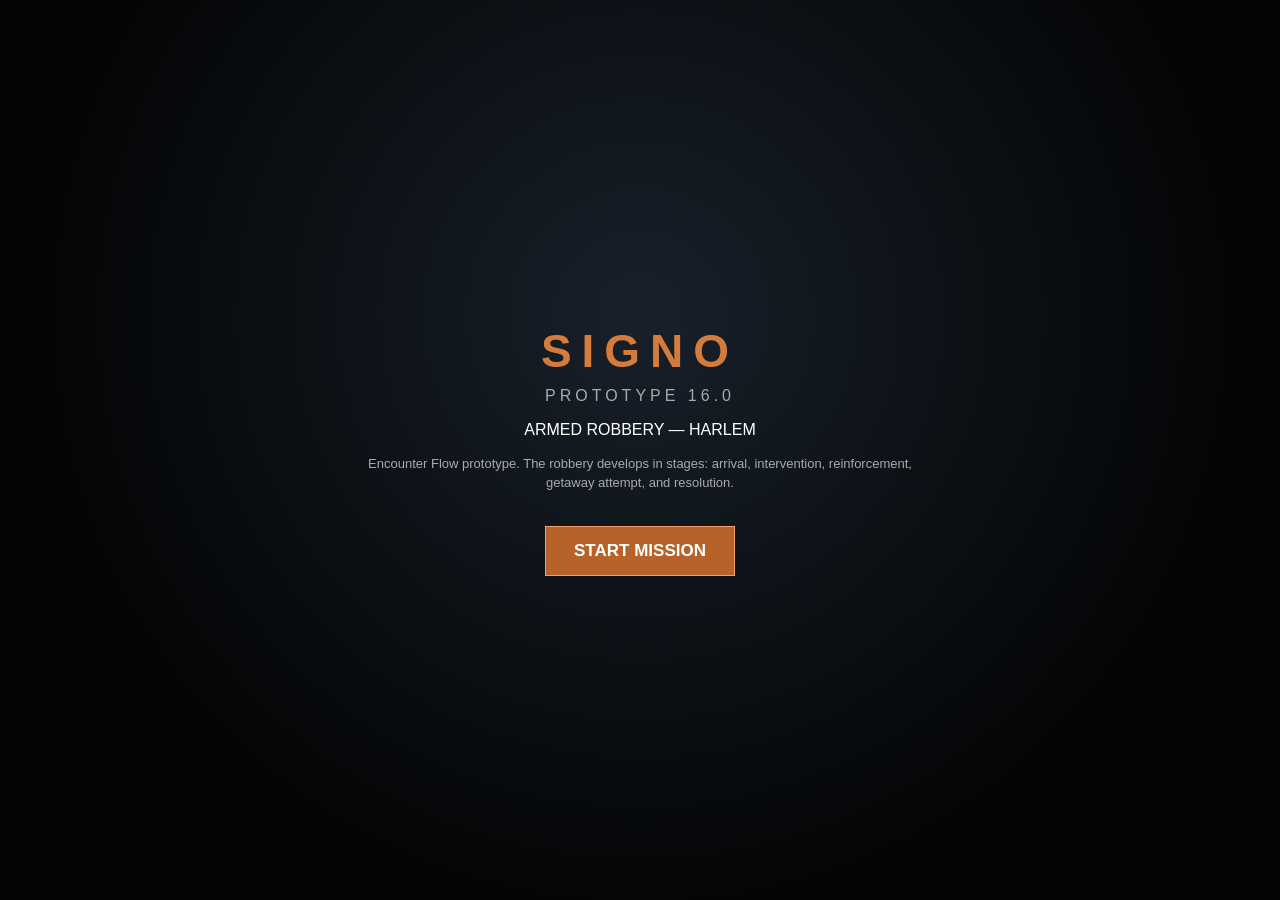
==== commit 40f92d2a: "Replace broken Prototype 16 shell with validated build" ====
--- a/index.html
+++ b/index.html
@@ -1,98 +1,3 @@
-<!doctype html>
-<html>
-<head>
-<meta charset="utf-8">
-<meta name="viewport" content="width=device-width,initial-scale=1,minimum-scale=1,maximum-scale=1,user-scalable=no,viewport-fit=cover">
-<meta name="theme-color" content="#05070a">
-<meta name="apple-mobile-web-app-capable" content="yes">
-<meta name="apple-mobile-web-app-status-bar-style" content="black-translucent">
-<meta name="apple-mobile-web-app-title" content="Signo">
-<title>SIGNO — Prototype 16.0</title>
-<style>
-html,body{margin:0;width:100%;height:100%;min-height:100dvh;overflow:hidden;background:#05070a;color:#fff;font-family:Arial,sans-serif;touch-action:none;-webkit-user-select:none;user-select:none;-webkit-touch-callout:none}
-canvas{display:block;width:100%;height:100%}
-#hud{position:fixed;inset:0;pointer-events:none}
-.top{position:absolute;left:calc(18px + env(safe-area-inset-left));top:calc(14px + env(safe-area-inset-top));width:230px}
-.name{font-size:23px;font-weight:900;letter-spacing:3px}
-.bar{height:9px;background:#20242a;margin-top:7px;border:1px solid #555}.fill{height:100%}.hp{background:#eee}.en{background:#28a9e8}
-.mission{position:absolute;right:calc(18px + env(safe-area-inset-right));top:calc(14px + env(safe-area-inset-top));width:250px;background:#080b0fdd;border:1px solid #555;padding:10px;border-radius:8px;font-size:12px}
-.mission b{color:#f0b92f}
-.btn{position:absolute;border-radius:50%;border:2px solid #aaa8;background:#15191fdf;color:white;font-weight:800;pointer-events:auto;touch-action:manipulation}
-.btn:active{transform:scale(.94)}
-#atk{right:calc(25px + env(safe-area-inset-right));bottom:calc(25px + env(safe-area-inset-bottom));width:78px;height:78px}
-#flight{right:calc(110px + env(safe-area-inset-right));bottom:calc(100px + env(safe-area-inset-bottom));width:62px;height:62px;border-color:#e4ad24;color:#ffc942}
-#redirect{right:calc(180px + env(safe-area-inset-right));bottom:calc(25px + env(safe-area-inset-bottom));width:62px;height:62px;border-color:#a348d2;color:#d784ff}
-#slip{right:calc(250px + env(safe-area-inset-right));bottom:calc(92px + env(safe-area-inset-bottom));width:62px;height:62px;border-color:#28a9e8;color:#56c8ff}
-#dodge{right:calc(95px + env(safe-area-inset-right));bottom:calc(22px + env(safe-area-inset-bottom));width:48px;height:48px;border-color:#5dac69;color:#8cff9a;font-size:10px}
-#stick{position:absolute;left:calc(30px + env(safe-area-inset-left));bottom:calc(28px + env(safe-area-inset-bottom));width:112px;height:112px;border:2px solid #7778;border-radius:50%;pointer-events:auto}
-#nub{position:absolute;left:37px;top:37px;width:38px;height:38px;background:#ddd8;border-radius:50%}
-#objective,#state,#momentum,#presence,#alert{position:absolute;left:50%;transform:translateX(-50%);font-weight:800;text-shadow:0 2px 4px #000}
-#state{top:calc(18px + env(safe-area-inset-top));font-size:10px;color:#aaa;letter-spacing:2px}
-#objective{top:calc(46px + env(safe-area-inset-top));font-size:11px;color:#f0b92f}
-#momentum{display:none;top:calc(67px + env(safe-area-inset-top));font-size:10px;color:#7dff8a}
-#presence{display:none;top:calc(84px + env(safe-area-inset-top));font-size:9px;color:#56c8ff}
-#alert{display:none;top:27%;padding:7px 11px;background:#090c10dd;border:1px solid #666;border-radius:6px;font-size:12px}
-#start{position:fixed;inset:0;z-index:5;display:flex;align-items:center;justify-content:center;background:radial-gradient(circle at 50% 35%,#18202a,#030405 70%);padding-bottom:env(safe-area-inset-bottom)}
-.card{text-align:center;max-width:560px;padding:30px;box-sizing:border-box}.logo{font-size:46px;letter-spacing:10px;color:#d47b3e;font-weight:900}.sub{letter-spacing:4px;color:#aaa;margin:9px}.small{color:#aaa;font-size:13px;line-height:1.45}.startbtn{margin-top:20px;background:#b76229;color:#fff;border:1px solid #f0a06a;padding:14px 28px;font-size:17px;font-weight:900}
-#rotate{display:none;position:fixed;inset:0;z-index:20;background:#05070af2;align-items:center;justify-content:center;text-align:center;padding:30px}
-@media(orientation:portrait){#rotate{display:flex}}
-</style>
-</head>
-<body>
-<canvas id="g"></canvas>
-<div id="hud">
-  <div class="top"><div class="name">SIGNO</div><div class="bar"><div id="hp" class="fill hp" style="width:100%"></div></div><div class="bar"><div id="energy" class="fill en" style="width:100%"></div></div></div>
-  <div class="mission"><b>ARMED ROBBERY — HARLEM</b><br><span id="phaseLine">Arrival</span><br><br>Threats stopped: <span id="kills">0</span>/3<br>Civilians safe: <span id="civs">0</span>/6<br>Runner: <span id="runnerStatus">AT SCENE</span></div>
-  <div id="state">ENCOUNTER: ARRIVAL</div><div id="objective">OBJECTIVE: ASSESS THE SCENE</div><div id="momentum"></div><div id="presence"></div><div id="alert"></div>
-  <div id="stick"><div id="nub"></div></div>
-  <button id="slip" class="btn">SLIP</button><button id="redirect" class="btn">REDIRECT</button><button id="flight" class="btn">FLIGHT</button><button id="dodge" class="btn">DODGE</button><button id="atk" class="btn">ATTACK</button>
-</div>
-<div id="rotate"><div><h2>LANDSCAPE REQUIRED</h2><p>Rotate your iPhone sideways to play Signo.</p></div></div>
-<div id="start"><div class="card"><div class="logo">SIGNO</div><div class="sub">PROTOTYPE 16.0</div><p>ARMED ROBBERY — HARLEM</p><p class="small">Encounter Flow prototype. The robbery develops in stages: arrive, choose a priority, react to reinforcement, stop the getaway, and resolve the scene. ATTACK, SLIP, REDIRECT, DODGE, FLIGHT, Momentum, Hero Presence, civilian rescue, smart targeting, and enemy morale are retained.</p><button class="startbtn" onclick="startGame()">START MISSION</button></div></div>
-<script>
-const c=document.getElementById('g'),ctx=c.getContext('2d');let W,H,last=performance.now();
-function resize(){const vv=window.visualViewport,vw=vv?vv.width:innerWidth,vh=vv?vv.height:innerHeight,d=Math.max(1,Math.min(3,devicePixelRatio||1));c.width=Math.round(vw*d);c.height=Math.round(vh*d);c.style.width=vw+'px';c.style.height=vh+'px';ctx.setTransform(d,0,0,d,0,0);W=vw;H=vh}
-addEventListener('resize',resize);addEventListener('orientationchange',()=>setTimeout(resize,120));resize();
-document.addEventListener('gesturestart',e=>e.preventDefault(),{passive:false});document.addEventListener('dblclick',e=>e.preventDefault(),{passive:false});document.addEventListener('contextmenu',e=>e.preventDefault());
-
-let running=false,energy=100,hp=100,kills=0,civsSaved=0,civsLost=0,score=0,phase='ARRIVAL',phaseT=0,flight=0,redirect=0,dodge=0,dodgeCd=0,combo=0,comboT=0,momentum=0,presence=0,alertT=0,shake=0,pulse=0,reinforcementSpawned=false,escapeStarted=false,runnerEscaped=false,damageTaken=0,perfects=0,controlStrikes=0,rescuesPressure=0,moraleBreaks=0;
-let p={x:0,y:0,r:21},joy={x:0,y:0},enemies=[],civilians=[],texts=[];
-const E=(t,x,y,h)=>({t,x,y,h,max:h,slip:0,recover:0,morale:100,telegraph:0,windup:0,fireCd:1.1,atkCd:.8,escapeHold:0,broken:false});
-
-function reset(){energy=100;hp=100;kills=0;civsSaved=0;civsLost=0;score=0;phase='ARRIVAL';phaseT=0;flight=0;redirect=0;dodge=0;dodgeCd=0;combo=0;comboT=0;momentum=0;presence=0;alertT=0;shake=0;pulse=0;reinforcementSpawned=false;escapeStarted=false;runnerEscaped=false;damageTaken=0;perfects=0;controlStrikes=0;rescuesPressure=0;moraleBreaks=0;p.x=W*.5;p.y=H*.78;enemies=[E('GUNMAN',W*.48,H*.29,3),E('RUNNER',W*.72,H*.48,2)];civilians=[.16,.24,.31,.70,.79,.87].map((a,i)=>({x:W*a,y:H*(.30+(i%3)*.12),state:'DANGER',rescue:0,h:2,panic:10,evacX:a<.5?W*.06:W*.94}));texts=[];updateHud()}
-function startGame(){document.getElementById('start').style.display='none';reset();running=true}
-function showAlert(s,t=.9){const a=document.getElementById('alert');a.textContent=s;a.style.display='block';alertT=t}
-function gainMomentum(v){momentum=Math.min(100,momentum+v);if(momentum>=100){momentum=0;energy=Math.min(100,energy+18);hp=Math.min(100,hp+6);score+=200;showAlert('HERO MOMENTUM +200')}}
-function gainPresence(v){presence=Math.min(100,presence+v)}
-function breakMorale(e,v){if(!e||e.h<=0)return;e.morale=Math.max(0,e.morale-v);if(e.morale<=0&&!e.broken){e.broken=true;moraleBreaks++;e.recover=1.2;e.telegraph=e.windup=0;score+=75;gainMomentum(12);texts.push({x:e.x,y:e.y-32,s:'SHAKEN +75',t:1})}}
-function nearest(){let n=null,b=1e9;for(const e of enemies){if(e.h<=0)continue;let d=Math.hypot(e.x-p.x,e.y-p.y),q=d;if(e.t==='RUNNER'&&escapeStarted)q-=170;if(e.telegraph>0||e.windup>0)q-=100;if(civilians.some(v=>v.state==='DANGER'&&Math.hypot(v.x-e.x,v.y-e.y)<150))q-=120;if(q<b){b=q;n=e}}return[n,n?Math.hypot(n.x-p.x,n.y-p.y):1e9]}
-function spend(n){if(energy<n)return false;energy-=n;return true}
-function takedown(e){kills++;score+=150;gainMomentum(22);gainPresence(16);for(const o of enemies)if(o!==e&&o.h>0&&Math.hypot(o.x-e.x,o.y-e.y)<200)breakMorale(o,22);texts.push({x:e.x,y:e.y-28,s:'THREAT STOPPED +150',t:1})}
-function attack(){let[e,d]=nearest();if(!e||d>(flight?165:125))return;if(flight&&!spend(4))return;combo=comboT>0?Math.min(3,combo+1):1;comboT=.85;let was=e.slip>0,dmg=combo===3?2:1;if(was){dmg++;e.slip=0;e.recover=.45;controlStrikes++;score+=85;gainMomentum(16);gainPresence(18);breakMorale(e,35)}e.h-=dmg;score+=45*combo;pulse=.18;shake=combo===3?7:3;texts.push({x:e.x,y:e.y-22,s:was?'CONTROL STRIKE -'+dmg:'-'+dmg,t:.75});if(e.h<=0)takedown(e)}
-function slip(){let[e,d]=nearest();if(!e||d>235||!spend(12))return;let interrupted=e.telegraph>0||e.windup>0;e.telegraph=e.windup=0;e.recover=.4;e.slip=e.t==='RUNNER'?3:1.8;if(interrupted){score+=40;texts.push({x:e.x,y:e.y-24,s:'CONTROL +40',t:.8})}else texts.push({x:e.x,y:e.y-24,s:'SLIPPED',t:.7})}
-function redir(){if(spend(16))redirect=.8}
-function dodgeFn(){if(dodgeCd<=0&&!flight){dodge=.28;dodgeCd=.8;let m=Math.hypot(joy.x,joy.y)||1,active=Math.abs(joy.x)+Math.abs(joy.y)>.15,dx=active?joy.x/m:0,dy=active?joy.y/m:1;p.x+=dx*48;p.y+=dy*48}}
-function flightFn(){if(flight){flight=0;return}if(spend(8))flight=1}
-[['atk',attack],['slip',slip],['redirect',redir],['dodge',dodgeFn],['flight',flightFn]].forEach([(id,f)=>{document.getElementById(id).onpointerdown=e=>{e.preventDefault();f()}});
-const stick=document.getElementById('stick'),nub=document.getElementById('nub');let sid=null;
-function jset(e){let r=stick.getBoundingClientRect(),dx=e.clientX-(r.left+r.width/2),dy=e.clientY-(r.top+r.height/2),m=Math.hypot(dx,dy),lim=42;if(m>lim){dx*=lim/m;dy*=lim/m}joy.x=dx/lim;joy.y=dy/lim;nub.style.transform=`translate(${dx}px,${dy}px)`}
-stick.onpointerdown=e=>{sid=e.pointerId;stick.setPointerCapture(sid);jset(e)};stick.onpointermove=e=>{if(e.pointerId===sid)jset(e)};stick.onpointerup=()=>{sid=null;joy.x=joy.y=0;nub.style.transform=''};
-
-function setPhase(v){if(phase===v)return;phase=v;phaseT=0;showAlert(({ACTIVE_ROBBERY:'ACTIVE ROBBERY',REINFORCEMENTS:'REINFORCEMENTS',ESCAPE_ATTEMPT:'ESCAPE ATTEMPT',RESOLUTION:'RESOLUTION'})[v]||v,1.1)}
-function spawnBrawler(){if(reinforcementSpawned)return;reinforcementSpawned=true;enemies.push(E('BRAWLER',W*.18,H*.25,3));setPhase('REINFORCEMENTS')}
-function encounter(dt){phaseT+=dt;if(phase==='ARRIVAL'&&phaseT>2)setPhase('ACTIVE_ROBBERY');if(phase==='ACTIVE_ROBBERY&&!reinforcementSpawned&&(kills>0||civsSaved>=2||phaseT>7))spawnBrawler();if(reinforcementSpawned&&!escapeStarted&&(kills>=1||civsSaved>=3||phaseT>5)){escapeStarted=true;setPhase('ESCAPE_ATTEMPT');showAlert('RUNNER MOVING TO GETAWAY',1.2)}const r=enemies.find(e=>e.t==='RUNNER'&&e.h>0);if(escapeStarted&&(!r||r.h<=0)&&enemies.some(e=>e.h>0))setPhase('RESOLUTION');if(enemies.length&&enemies.every(e=>e.h<=0))finish(true)}
-function updateHud(){document.getElementById('hp').style.width=Math.max(0,hp)+'%';document.getElementById('energy').style.width=Math.max(0,energy)+'%';document.getElementById('kills').textContent=kills;document.getElementById('civs').textContent=civsSaved;document.getElementById('state').textContent='ENCOUNTER: '+phase.replace('_',' ');document.getElementById('phaseLine').textContent={ARRIVAL:'Signo arriving on scene',ACTIVE_ROBBERY:'Gunman threatening civilians',REINFORCEMENTS:'Brawler reinforcement entered',ESCAPE_ATTEMPT:'Getaway attempt in progress',RESOLUTION:'Resolve remaining threats'}[phase];let r=enemies.find(e=>e.t==='RUNNER');document.getElementById('runnerStatus').textContent=!r||r.h<=0?'STOPPED':runnerEscaped?'ESCAPED':escapeStarted?'ESCAPING':'AT SCENE';let obj='ASSESS THE SCENE';if(phase==='ACTIVE_ROBBERY')obj='PROTECT CIVILIANS / STOP GUNMAN';if(phase==='REINFORCEMENTS')obj='CONTROL THE ESCALATION';if(phase==='ESCAPE_ATTEMPT')obj='INTERCEPT RUNNER';if(phase==='RESOLUTION')obj='RESOLVE REMAINING THREATS';document.getElementById('objective').textContent='OBJECTIVE: '+obj;const m=document.getElementById('momentum');m.style.display=momentum>0?'block':'none';m.textContent='MOMENTUM '+Math.round(momentum)+'%';const pr=document.getElementById('presence');pr.style.display=presence>=35?'block':'none';pr.textContent=presence>=75?'HERO PRESENCE: DOMINANT':'HERO PRESENCE'}
-function finish(win){running=false;const rating=score>=1600?'S':score>=1150?'A':score>=700?'B':'C';document.getElementById('start').style.display='flex';document.querySelector('.card').innerHTML=win?`<div class="logo">MISSION COMPLETE</div><div class="sub">HERO RATING</div><p style="font-size:42px;color:#f0b92f">${rating}</p><p>Score: ${score}</p><p class="small">Civilians safe: ${civsSaved}/6 • Lost: ${civsLost}<br>Perfect redirects: ${perfects} • Control strikes: ${controlStrikes}<br>Morale breaks: ${moraleBreaks} • Pressure rescues: ${rescuesPressure}<br>Damage taken: ${damageTaken} • Reserve: ${Math.round(energy)}%</p><button class="startbtn" onclick="startGame()">REPLAY</button>`:`<div class="logo">MISSION FAILED</div><p>${runnerEscaped?'The runner reached the getaway vehicle.':'Signo was overwhelmed.'}</p><button class="startbtn" onclick="startGame()">RETRY</button>`}
-
-function update(dt){
-  encounter(dt);comboT=Math.max(0,comboT-dt);redirect=Math.max(0,redirect-dt);dodge=Math.max(0,dodge-dt);dodgeCd=Math.max(0,dodgeCd-dt);pulse=Math.max(0,pulse-dt);alertT=Math.max(0,alertT-dt);if(alertT<=0)document.getElementById('alert').style.display='none';presence=Math.max(0,presence-dt*2.5);momentum=Math.max(0,momentum-dt*2);
-  let speed=190*(flight?1.55:1);p.x+=joy.x*speed*dt;p.y+=joy.y*speed*dt;p.x=Math.max(20,Math.min(W-20,p.x));p.y=Math.max(H*.18,Math.min(H-20,p.y));if(flight){energy-=10*dt;if(energy<=0){energy=0;flight=0}}else energy=Math.min(100,energy+7*dt);
-  for(const civ of civilians){if(civ.state==='SAFE'){civ.x+=Math.sign(civ.evacX-civ.x)*30*dt;continue}if(civ.state!=='DANGER')continue;let ne=null,nd=9999;for(const e of enemies)if(e.h>0){let d=Math.hypot(civ.x-e.x,civ.y-e.y);if(d<nd){nd=d;ne=e}}let hd=Math.hypot(civ.x-p.x,civ.y-p.y);civ.panic=Math.max(0,Math.min(100,civ.panic+(nd<145?22:-8)*dt-(hd<105?(28+presence*.12)*dt:0));if(civ.panic>65&&ne){let dx=civ.x-ne.x,dy=civ.y-ne.y,m=Math.hypot(dx,dy)||1;civ.x+=dx/m*15*dt;civ.y+=dy/m*15*dt}if(hd<82){civ.rescue+=dt*(civ.panic>65?.65:1);if(civ.rescue>=.65){let pressure=enemies.some(e=>e.h>0&&!e.slip&&Math.hypot(civ.x-e.x,civ.y-e.y)<155);civ.state='SAFE';civsSaved++;score+=120;gainMomentum(12);gainPresence(14);if(pressure){rescuesPressure++;score+=80;gainMomentum(10);showAlert('RESCUE UNDER PRESSURE +80')}}}else civ.rescue=Math.max(0,civ.rescue-dt*.8)}
-  for(const e of enemies){if(e.h<=0)continue;e.recover=Math.max(0,e.recover-dt);if(e.broken){e.morale=Math.min(100,e.morale+18*dt);if(e.morale>=45)e.broken=false}if(presence>=75&&!e.broken&&Math.hypot(e.x-p.x,e.y-p.y)<190)breakMorale(e,3*dt);let dx=p.x-e.x,dy=p.y-e.y,d=Math.hypot(dx,dy)||1;if(e.slip>0){e.slip-=dt;continue}if(e.t==='RUNNER'){if(escapeStarted){let gx=W*.50,gy=H*.195,rx=gx-e.x,ry=gy-e.y,rm=Math.hypot(rx,ry)||1;e.x+=rx/rm*44*dt;e.y+=ry/rm*44*dt;if(Math.hypot(rx,ry)<28){e.escapeHold+=dt;if(e.escapeHold>1.5){runnerEscaped=true;finish(false);return}}}else if(d<145){e.x-=dx/d*18*dt;e.y-=dy/d*18*dt}}else if(e.t==='BRAWLER'){e.x+=dx/d*42*dt;e.y+=dy/d*42*dt;e.atkCd=Math.max(0,e.atkCd-dt);if(e.windup>0){e.windup-=dt;if(e.windup<=0&&Math.hypot(p.x-e.x,p.y-e.y)<86){if(redirect>0){let perfect=redirect>.48;e.h--;score+=perfect?105:45;if(perfect){perfects++;gainMomentum(18);gainPresence(20);breakMorale(e,40)}if(e.h<=0)takedown(e)}else if(dodge<=0){hp-=8;damageTaken+=8;shake=6}else{score+=20;gainMomentum(10)}e.atkCd=1.1}}else if(e.recover<=0&&d<74&&e.atkCd<=0)e.windup=.42}else if(e.t==='GUNMAN'){if(e.broken){e.x-=dx/d*38*dt;e.y-=dy/d*38*dt}else{if(d<155){e.x-=dx/d*34*dt;e.y-=dy/d*34*dt}else if(d>300){e.x+=dx/d*18*dt;e.y+=dy/d*18*dt}}e.fireCd=Math.max(0,e.fireCd-dt);if(e.telegraph>0){e.telegraph-=dt;if(e.telegraph<=0){if(redirect>0){let perfect=redirect>.48;e.h--;score+=perfect?115:55;if(perfect){perfects++;gainMomentum(18);gainPresence(20);breakMorale(e,40)}if(e.h<=0)takedown(e)}else if(dodge<=0){hp-=5;damageTaken+=5;shake=4}else{score+=20;gainMomentum(10)}e.fireCd=1.35}}else if(e.recover<=0&&d<330&&e.fireCd<=0)e.telegraph=.55}e.x=Math.max(28,Math.min(W-28,e.x));e.y=Math.max(H*.18+18,Math.min(H-28,e.y));if(e.t==='GUNMAN'&&!e.slip&&e.recover<=0){for(const civ of civilians){if(civ.state==='DANGER'&&Math.hypot(civ.x-e.x,civ.y-e.y)<145&&Math.random()<dt*.12){civ.h--;if(civ.h<=0){civ.state='LOST';civsLost++;score=Math.max(0,score-150)}}}}}if(hp<=0){finish(false);return}texts.forEach(t=>{t.t-=dt;t.y-=18*dt});texts=texts.filter(t=>t.t>0);updateHud()}
-function drawCity(){ctx.fillStyle='#0b1118';ctx.fillRect(0,0,W,H);ctx.fillStyle='#171d24';for(let i=0;i<10;i++)ctx.fillRect(i*W/10,0,W/10-5,120+(i%4)*35);ctx.fillStyle='#242a30';ctx.beginPath();ctx.moveTo(W*.18,H);ctx.lineTo(W*.39,H*.18);ctx.lineTo(W*.61,H*.18);ctx.lineTo(W*.82,H);ctx.fill();ctx.strokeStyle='#ffffff22';ctx.setLineDash([22,22]);ctx.beginPath();ctx.moveTo(W/2,H*.2);ctx.lineTo(W/2,H);ctx.stroke();ctx.setLineDash([]);ctx.fillStyle='#343a40';ctx.fillRect(0,H*.68,W*.18,H*.32);ctx.fillRect(W*.82,H*.68,W*.18,H*.32);ctx.fillStyle='#26313a';ctx.fillRect(W*.45,H*.19,W*.10,24);ctx.fillStyle='#ddd';ctx.font='bold 8px Arial';ctx.textAlign='center';ctx.fillText('GETAWAY',W*.5,H*.19+15)}
-function circle(o,col,r=15){ctx.fillStyle=col;ctx.beginPath();ctx.arc(o.x,o.y,r,0,Math.PI*2);ctx.fill()}
-function render(){ctx.save();if(shake>0){ctx.translate((Math.random()-.5)*shake,(Math.random()-.5)*shake);shake*=.85}drawCity();for(const q of civilians){circle(q,q.state==='SAFE'?'#7dff8a':q.state==='LOST'?'#555':'#f1f1f1',8);if(q.state==='DANGER'){if(enemies.some(e=>e.h>0&&!e.slip&&Math.hypot(q.x-e.x,q.y-e.y)<150)){ctx.strokeStyle='#ff5a4f88';ctx.lineWidth=2;ctx.beginPath();ctx.arc(q.x,q.y,13,0,Math.PI*2);ctx.stroke()}if(q.panic>65){ctx.fillStyle='#ffcf4a';ctx.font='bold 8px Arial';ctx.textAlign='center';ctx.fillText('PANIC',q.x,q.y-18)}if(Math.hypot(q.x-p.x,q.y-p.y)<82){ctx.strokeStyle='#7dff8a';ctx.lineWidth=3;ctx.beginPath();ctx.arc(q.x,q.y,16,-Math.PI/2,-Math.PI/2+Math.PI*2*Math.min(1,q.rescue/.65));ctx.stroke()}}}let[target]=nearest();for(const e of enemies)if(e.h>0){circle(e,e.slip>0?'#28a9e8':'#b33b32',16);ctx.fillStyle='#fff';ctx.font='10px Arial';ctx.textAlign='center';ctx.fillText(e.t,e.x,e.y-24);if(e===target){ctx.strokeStyle=(e.t==='RUNNER'&&escapeStarted)||e.telegraph>0||e.windup>0?'#f0b92f':'#ffffff99';ctx.lineWidth=2;ctx.setLineDash([5,5]);ctx.beginPath();ctx.arc(e.x,e.y,27,0,Math.PI*2);ctx.stroke();ctx.setLineDash([])}if(e.slip>0){ctx.strokeStyle='#56c8ff';ctx.lineWidth=3;ctx.beginPath();ctx.arc(e.x,e.y,22,0,Math.PI*2);ctx.stroke()}if(e.broken){ctx.fillStyle='#ffcf4a';ctx.font='bold 8px Arial';ctx.fillText('SHAKEN',e.x,e.y-38)}if(e.telegraph>0){ctx.strokeStyle='#ffcf4a';ctx.lineWidth=2;ctx.beginPath();ctx.moveTo(e.x,e.y);ctx.lineTo(p.x,p.y);ctx.stroke()}if(e.windup>0){ctx.strokeStyle='#ff8c42';ctx.lineWidth=4;ctx.beginPath();ctx.arc(e.x,e.y,27,0,Math.PI*2);ctx.stroke()}ctx.fillStyle='#111';ctx.fillRect(e.x-20,e.y+21,40,4);ctx.fillStyle='#d64b3f';ctx.fillRect(e.x-20,e.y+21,40*Math.max(0,e.h/e.max),4)}if(redirect>0){ctx.strokeStyle='#b54ae8';ctx.lineWidth=5;ctx.beginPath();ctx.arc(p.x,p.y,43,0,Math.PI*2);ctx.stroke()}if(dodge>0){ctx.strokeStyle='#7dff8a88';ctx.lineWidth=5;ctx.beginPath();ctx.arc(p.x,p.y,31,0,Math.PI*2);ctx.stroke()}for(const t of texts){ctx.globalAlpha=Math.max(0,t.t);ctx.fillStyle='#ffd36b';ctx.font='bold 13px Arial';ctx.textAlign='center';ctx.fillText(t.s,t.x,t.y);ctx.globalAlpha=1}ctx.save();ctx.translate(p.x,p.y);if(flight){ctx.shadowBlur=18;ctx.shadowColor='#d17a38'}ctx.fillStyle='#0b0d10';ctx.beginPath();ctx.arc(0,-14,10,0,Math.PI*2);ctx.fill();ctx.fillRect(-11,-4,22,27);ctx.fillRect(-18,0,7,23);ctx.fillRect(11,0,7,23);ctx.fillRect(-9,22,7,19);ctx.fillRect(2,22,7,19);ctx.strokeStyle='#c56b32';ctx.lineWidth=3;ctx.beginPath();ctx.moveTo(-7,-19);ctx.lineTo(0,-9);ctx.lineTo(7,-19);ctx.moveTo(-8,0);ctx.lineTo(0,10);ctx.lineTo(8,0);ctx.stroke();ctx.fillStyle='#fff';ctx.fillRect(-7,-17,5,2);ctx.fillRect(2,-17,5,2);if(pulse>0){ctx.strokeStyle='#d77b3b';ctx.lineWidth=3;ctx.beginPath();ctx.arc(0,7,30+pulse*80,0,Math.PI*2);ctx.stroke()}ctx.restore();ctx.restore()}
-function loop(t){const dt=Math.min(.033,(t-last)/1000);last=t;if(running)update(dt);render();requestAnimationFrame(loop)}requestAnimationFrame(loop);
-</script>
-</body>
-</html>+<!doctype html><html><head><meta charset="utf-8"><meta name="viewport" content="width=device-width,initial-scale=1,maximum-scale=1,user-scalable=no,viewport-fit=cover"><meta name="theme-color" content="#05070a"><title>SIGNO — Prototype 16.0</title><style>
+html,body{margin:0;width:100%;height:100%;overflow:hidden;background:#05070a;color:#fff;font-family:Arial,sans-serif;touch-action:none;user-select:none}canvas{width:100%;height:100%;display:block}.hud{position:fixed;inset:0;pointer-events:none}.top{position:absolute;left:18px;top:14px;width:220px}.name{font-size:23px;font-weight:900;letter-spacing:3px}.bar{height:9px;background:#20242a;margin-top:7px;border:1px solid #555}.fill{height:100%}#hp{background:#eee}#en{background:#28a9e8}.mission{position:absolute;right:18px;top:14px;width:240px;background:#080b0fdd;border:1px solid #555;padding:10px;border-radius:8px;font-size:12px}.mission b,#objective{color:#f0b92f}.btn{position:absolute;border-radius:50%;border:2px solid #aaa8;background:#15191fdf;color:#fff;font-weight:800;pointer-events:auto;touch-action:manipulation}.btn:active{transform:scale(.94)}#atk{right:25px;bottom:25px;width:78px;height:78px}#flight{right:110px;bottom:100px;width:62px;height:62px;border-color:#e4ad24;color:#ffc942}#redir{right:180px;bottom:25px;width:62px;height:62px;border-color:#a348d2;color:#d784ff}#slip{right:250px;bottom:92px;width:62px;height:62px;border-color:#28a9e8;color:#56c8ff}#dodge{right:95px;bottom:22px;width:48px;height:48px;border-color:#5dac69;color:#8cff9a;font-size:10px}#stick{position:absolute;left:30px;bottom:28px;width:112px;height:112px;border:2px solid #7778;border-radius:50%;pointer-events:auto}#nub{position:absolute;left:37px;top:37px;width:38px;height:38px;background:#ddd8;border-radius:50%}#state,#objective,#alert{position:absolute;left:50%;transform:translateX(-50%);font-weight:800;text-shadow:0 2px 4px #000}#state{top:18px;font-size:10px;color:#aaa;letter-spacing:2px}#objective{top:46px;font-size:11px}#alert{display:none;top:27%;padding:7px 11px;background:#090c10dd;border:1px solid #666;border-radius:6px;font-size:12px}#start{position:fixed;inset:0;z-index:5;display:flex;align-items:center;justify-content:center;background:radial-gradient(circle at 50% 35%,#18202a,#030405 70%)}.card{text-align:center;max-width:560px;padding:30px}.logo{font-size:46px;letter-spacing:10px;color:#d47b3e;font-weight:900}.sub{letter-spacing:4px;color:#aaa;margin:9px}.small{color:#aaa;font-size:13px;line-height:1.45}.startbtn{margin-top:20px;background:#b76229;color:#fff;border:1px solid #f0a06a;padding:14px 28px;font-size:17px;font-weight:900}#rotate{display:none;position:fixed;inset:0;z-index:20;background:#05070af2;align-items:center;justify-content:center;text-align:center}@media(orientation:portrait){#rotate{display:flex}}
+</style></head><body><canvas id="g"></canvas><div class="hud"><div class="top"><div class="name">SIGNO</div><div class="bar"><div id="hp" class="fill" style="width:100%"></div></div><div class="bar"><div id="en" class="fill" style="width:100%"></div></div></div><div class="mission"><b>ARMED ROBBERY — HARLEM</b><br><span id="phaseLine">Arrival</span><br><br>Threats stopped: <span id="kills">0</span>/3<br>Civilians safe: <span id="civs">0</span>/6<br>Runner: <span id="runner">AT SCENE</span></div><div id="state">ENCOUNTER: ARRIVAL</div><div id="objective">OBJECTIVE: ASSESS THE SCENE</div><div id="alert"></div><div id="stick"><div id="nub"></div></div><button id="slip" class="btn">SLIP</button><button id="redir" class="btn">REDIRECT</button><button id="flight" class="btn">FLIGHT</button><button id="dodge" class="btn">DODGE</button><button id="atk" class="btn">ATTACK</button></div><div id="rotate"><div><h2>LANDSCAPE REQUIRED</h2><p>Rotate your iPhone sideways to play Signo.</p></div></div><div id="start"><div class="card"><div class="logo">SIGNO</div><div class="sub">PROTOTYPE 16.0</div><p>ARMED ROBBERY — HARLEM</p><p class="small">Encounter Flow prototype. The robbery develops in stages: arrival, intervention, reinforcement, getaway attempt, and resolution.</p><button id="startBtn" class="startbtn">START MISSION</button></div></div><script src="game.js?v=1602"></script></body></html>
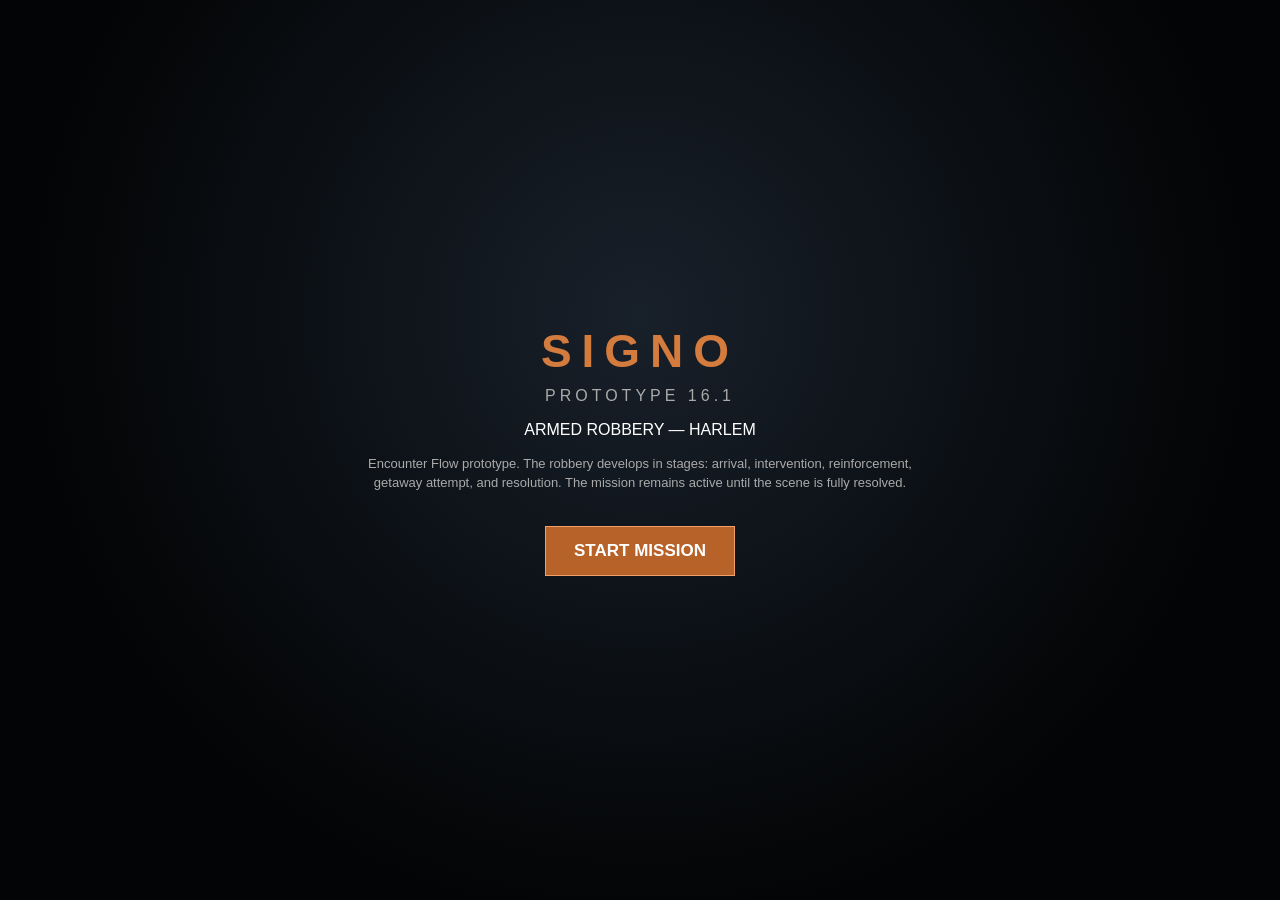
==== commit a6f96225: "Load iPhone safe-area layout and bump Prototype 16.1" ====
--- a/index.html
+++ b/index.html
@@ -1,3 +1,3 @@
-<!doctype html><html><head><meta charset="utf-8"><meta name="viewport" content="width=device-width,initial-scale=1,maximum-scale=1,user-scalable=no,viewport-fit=cover"><meta name="theme-color" content="#05070a"><title>SIGNO — Prototype 16.0</title><style>
+<!doctype html><html><head><meta charset="utf-8"><meta name="viewport" content="width=device-width,initial-scale=1,maximum-scale=1,user-scalable=no,viewport-fit=cover"><meta name="theme-color" content="#05070a"><title>SIGNO — Prototype 16.1</title><style>
 html,body{margin:0;width:100%;height:100%;overflow:hidden;background:#05070a;color:#fff;font-family:Arial,sans-serif;touch-action:none;user-select:none}canvas{width:100%;height:100%;display:block}.hud{position:fixed;inset:0;pointer-events:none}.top{position:absolute;left:18px;top:14px;width:220px}.name{font-size:23px;font-weight:900;letter-spacing:3px}.bar{height:9px;background:#20242a;margin-top:7px;border:1px solid #555}.fill{height:100%}#hp{background:#eee}#en{background:#28a9e8}.mission{position:absolute;right:18px;top:14px;width:240px;background:#080b0fdd;border:1px solid #555;padding:10px;border-radius:8px;font-size:12px}.mission b,#objective{color:#f0b92f}.btn{position:absolute;border-radius:50%;border:2px solid #aaa8;background:#15191fdf;color:#fff;font-weight:800;pointer-events:auto;touch-action:manipulation}.btn:active{transform:scale(.94)}#atk{right:25px;bottom:25px;width:78px;height:78px}#flight{right:110px;bottom:100px;width:62px;height:62px;border-color:#e4ad24;color:#ffc942}#redir{right:180px;bottom:25px;width:62px;height:62px;border-color:#a348d2;color:#d784ff}#slip{right:250px;bottom:92px;width:62px;height:62px;border-color:#28a9e8;color:#56c8ff}#dodge{right:95px;bottom:22px;width:48px;height:48px;border-color:#5dac69;color:#8cff9a;font-size:10px}#stick{position:absolute;left:30px;bottom:28px;width:112px;height:112px;border:2px solid #7778;border-radius:50%;pointer-events:auto}#nub{position:absolute;left:37px;top:37px;width:38px;height:38px;background:#ddd8;border-radius:50%}#state,#objective,#alert{position:absolute;left:50%;transform:translateX(-50%);font-weight:800;text-shadow:0 2px 4px #000}#state{top:18px;font-size:10px;color:#aaa;letter-spacing:2px}#objective{top:46px;font-size:11px}#alert{display:none;top:27%;padding:7px 11px;background:#090c10dd;border:1px solid #666;border-radius:6px;font-size:12px}#start{position:fixed;inset:0;z-index:5;display:flex;align-items:center;justify-content:center;background:radial-gradient(circle at 50% 35%,#18202a,#030405 70%)}.card{text-align:center;max-width:560px;padding:30px}.logo{font-size:46px;letter-spacing:10px;color:#d47b3e;font-weight:900}.sub{letter-spacing:4px;color:#aaa;margin:9px}.small{color:#aaa;font-size:13px;line-height:1.45}.startbtn{margin-top:20px;background:#b76229;color:#fff;border:1px solid #f0a06a;padding:14px 28px;font-size:17px;font-weight:900}#rotate{display:none;position:fixed;inset:0;z-index:20;background:#05070af2;align-items:center;justify-content:center;text-align:center}@media(orientation:portrait){#rotate{display:flex}}
-</style></head><body><canvas id="g"></canvas><div class="hud"><div class="top"><div class="name">SIGNO</div><div class="bar"><div id="hp" class="fill" style="width:100%"></div></div><div class="bar"><div id="en" class="fill" style="width:100%"></div></div></div><div class="mission"><b>ARMED ROBBERY — HARLEM</b><br><span id="phaseLine">Arrival</span><br><br>Threats stopped: <span id="kills">0</span>/3<br>Civilians safe: <span id="civs">0</span>/6<br>Runner: <span id="runner">AT SCENE</span></div><div id="state">ENCOUNTER: ARRIVAL</div><div id="objective">OBJECTIVE: ASSESS THE SCENE</div><div id="alert"></div><div id="stick"><div id="nub"></div></div><button id="slip" class="btn">SLIP</button><button id="redir" class="btn">REDIRECT</button><button id="flight" class="btn">FLIGHT</button><button id="dodge" class="btn">DODGE</button><button id="atk" class="btn">ATTACK</button></div><div id="rotate"><div><h2>LANDSCAPE REQUIRED</h2><p>Rotate your iPhone sideways to play Signo.</p></div></div><div id="start"><div class="card"><div class="logo">SIGNO</div><div class="sub">PROTOTYPE 16.0</div><p>ARMED ROBBERY — HARLEM</p><p class="small">Encounter Flow prototype. The robbery develops in stages: arrival, intervention, reinforcement, getaway attempt, and resolution.</p><button id="startBtn" class="startbtn">START MISSION</button></div></div><script src="game.js?v=1602"></script></body></html>+</style><link rel="stylesheet" href="mobile-fixes.css?v=1611"></head><body><canvas id="g"></canvas><div class="hud"><div class="top"><div class="name">SIGNO</div><div class="bar"><div id="hp" class="fill" style="width:100%"></div></div><div class="bar"><div id="en" class="fill" style="width:100%"></div></div></div><div class="mission"><b>ARMED ROBBERY — HARLEM</b><br><span id="phaseLine">Arrival</span><br><br>Threats stopped: <span id="kills">0</span>/3<br>Civilians safe: <span id="civs">0</span>/6<br>Runner: <span id="runner">AT SCENE</span></div><div id="state">ENCOUNTER: ARRIVAL</div><div id="objective">OBJECTIVE: ASSESS THE SCENE</div><div id="alert"></div><div id="stick"><div id="nub"></div></div><button id="slip" class="btn">SLIP</button><button id="redir" class="btn">REDIRECT</button><button id="flight" class="btn">FLIGHT</button><button id="dodge" class="btn">DODGE</button><button id="atk" class="btn">ATTACK</button></div><div id="rotate"><div><h2>LANDSCAPE REQUIRED</h2><p>Rotate your iPhone sideways to play Signo.</p></div></div><div id="start"><div class="card"><div class="logo">SIGNO</div><div class="sub">PROTOTYPE 16.1</div><p>ARMED ROBBERY — HARLEM</p><p class="small">Encounter Flow prototype. The robbery develops in stages: arrival, intervention, reinforcement, getaway attempt, and resolution. The mission remains active until the scene is fully resolved.</p><button id="startBtn" class="startbtn">START MISSION</button></div></div><script src="core.js?v=1611"></script><script src="loop.js?v=1611"></script></body></html>
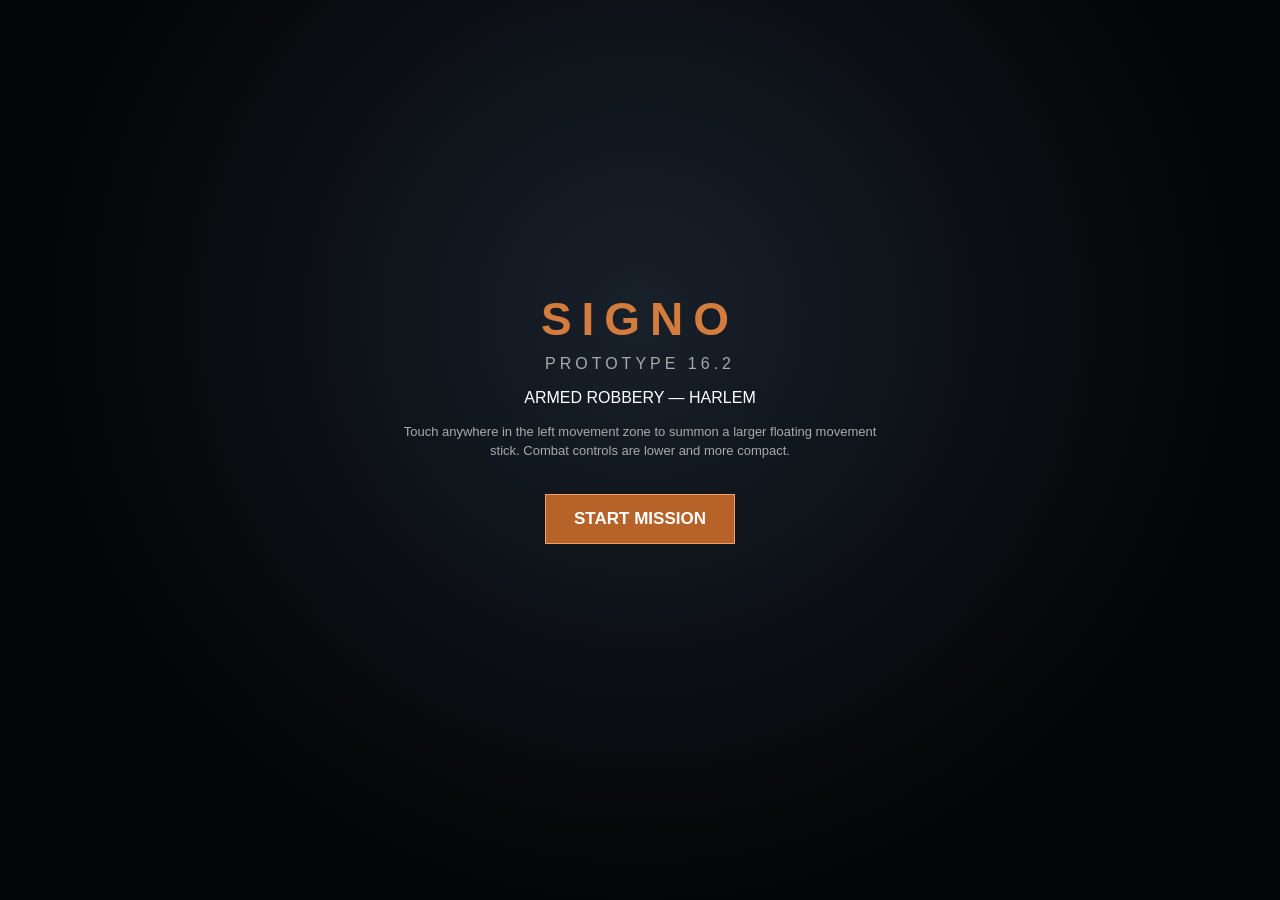
==== commit 163504d5: "Load Prototype 16.2 mobile controls and HUD refinements" ====
--- a/index.html
+++ b/index.html
@@ -1,3 +1,3 @@
-<!doctype html><html><head><meta charset="utf-8"><meta name="viewport" content="width=device-width,initial-scale=1,maximum-scale=1,user-scalable=no,viewport-fit=cover"><meta name="theme-color" content="#05070a"><title>SIGNO — Prototype 16.1</title><style>
+<!doctype html><html><head><meta charset="utf-8"><meta name="viewport" content="width=device-width,initial-scale=1,maximum-scale=1,user-scalable=no,viewport-fit=cover"><meta name="theme-color" content="#05070a"><title>SIGNO — Prototype 16.2</title><style>
 html,body{margin:0;width:100%;height:100%;overflow:hidden;background:#05070a;color:#fff;font-family:Arial,sans-serif;touch-action:none;user-select:none}canvas{width:100%;height:100%;display:block}.hud{position:fixed;inset:0;pointer-events:none}.top{position:absolute;left:18px;top:14px;width:220px}.name{font-size:23px;font-weight:900;letter-spacing:3px}.bar{height:9px;background:#20242a;margin-top:7px;border:1px solid #555}.fill{height:100%}#hp{background:#eee}#en{background:#28a9e8}.mission{position:absolute;right:18px;top:14px;width:240px;background:#080b0fdd;border:1px solid #555;padding:10px;border-radius:8px;font-size:12px}.mission b,#objective{color:#f0b92f}.btn{position:absolute;border-radius:50%;border:2px solid #aaa8;background:#15191fdf;color:#fff;font-weight:800;pointer-events:auto;touch-action:manipulation}.btn:active{transform:scale(.94)}#atk{right:25px;bottom:25px;width:78px;height:78px}#flight{right:110px;bottom:100px;width:62px;height:62px;border-color:#e4ad24;color:#ffc942}#redir{right:180px;bottom:25px;width:62px;height:62px;border-color:#a348d2;color:#d784ff}#slip{right:250px;bottom:92px;width:62px;height:62px;border-color:#28a9e8;color:#56c8ff}#dodge{right:95px;bottom:22px;width:48px;height:48px;border-color:#5dac69;color:#8cff9a;font-size:10px}#stick{position:absolute;left:30px;bottom:28px;width:112px;height:112px;border:2px solid #7778;border-radius:50%;pointer-events:auto}#nub{position:absolute;left:37px;top:37px;width:38px;height:38px;background:#ddd8;border-radius:50%}#state,#objective,#alert{position:absolute;left:50%;transform:translateX(-50%);font-weight:800;text-shadow:0 2px 4px #000}#state{top:18px;font-size:10px;color:#aaa;letter-spacing:2px}#objective{top:46px;font-size:11px}#alert{display:none;top:27%;padding:7px 11px;background:#090c10dd;border:1px solid #666;border-radius:6px;font-size:12px}#start{position:fixed;inset:0;z-index:5;display:flex;align-items:center;justify-content:center;background:radial-gradient(circle at 50% 35%,#18202a,#030405 70%)}.card{text-align:center;max-width:560px;padding:30px}.logo{font-size:46px;letter-spacing:10px;color:#d47b3e;font-weight:900}.sub{letter-spacing:4px;color:#aaa;margin:9px}.small{color:#aaa;font-size:13px;line-height:1.45}.startbtn{margin-top:20px;background:#b76229;color:#fff;border:1px solid #f0a06a;padding:14px 28px;font-size:17px;font-weight:900}#rotate{display:none;position:fixed;inset:0;z-index:20;background:#05070af2;align-items:center;justify-content:center;text-align:center}@media(orientation:portrait){#rotate{display:flex}}
-</style><link rel="stylesheet" href="mobile-fixes.css?v=1611"></head><body><canvas id="g"></canvas><div class="hud"><div class="top"><div class="name">SIGNO</div><div class="bar"><div id="hp" class="fill" style="width:100%"></div></div><div class="bar"><div id="en" class="fill" style="width:100%"></div></div></div><div class="mission"><b>ARMED ROBBERY — HARLEM</b><br><span id="phaseLine">Arrival</span><br><br>Threats stopped: <span id="kills">0</span>/3<br>Civilians safe: <span id="civs">0</span>/6<br>Runner: <span id="runner">AT SCENE</span></div><div id="state">ENCOUNTER: ARRIVAL</div><div id="objective">OBJECTIVE: ASSESS THE SCENE</div><div id="alert"></div><div id="stick"><div id="nub"></div></div><button id="slip" class="btn">SLIP</button><button id="redir" class="btn">REDIRECT</button><button id="flight" class="btn">FLIGHT</button><button id="dodge" class="btn">DODGE</button><button id="atk" class="btn">ATTACK</button></div><div id="rotate"><div><h2>LANDSCAPE REQUIRED</h2><p>Rotate your iPhone sideways to play Signo.</p></div></div><div id="start"><div class="card"><div class="logo">SIGNO</div><div class="sub">PROTOTYPE 16.1</div><p>ARMED ROBBERY — HARLEM</p><p class="small">Encounter Flow prototype. The robbery develops in stages: arrival, intervention, reinforcement, getaway attempt, and resolution. The mission remains active until the scene is fully resolved.</p><button id="startBtn" class="startbtn">START MISSION</button></div></div><script src="core.js?v=1611"></script><script src="loop.js?v=1611"></script></body></html>+</style><link rel="stylesheet" href="mobile-fixes.css?v=1620"><link rel="stylesheet" href="mobile-layout-162.css?v=1620"></head><body><canvas id="g"></canvas><div class="hud"><div class="top"><div class="name">SIGNO</div><div class="bar"><div id="hp" class="fill" style="width:100%"></div></div><div class="bar"><div id="en" class="fill" style="width:100%"></div></div></div><div class="mission"><b>ARMED ROBBERY — HARLEM</b><br><span id="phaseLine">Arrival</span><br>Threats: <span id="kills">0</span>/3 · Civilians: <span id="civs">0</span>/6 · Runner: <span id="runner">AT SCENE</span></div><div id="state">ENCOUNTER: ARRIVAL</div><div id="objective">OBJECTIVE: ASSESS THE SCENE</div><div id="alert"></div><div id="stick"><div id="nub"></div></div><button id="slip" class="btn">SLIP</button><button id="redir" class="btn">REDIRECT</button><button id="flight" class="btn">FLIGHT</button><button id="dodge" class="btn">DODGE</button><button id="atk" class="btn">ATTACK</button></div><div id="rotate"><div><h2>LANDSCAPE REQUIRED</h2><p>Rotate your iPhone sideways to play Signo.</p></div></div><div id="start"><div class="card"><div class="logo">SIGNO</div><div class="sub">PROTOTYPE 16.2</div><p>ARMED ROBBERY — HARLEM</p><p class="small">Touch anywhere in the left movement zone to summon a larger floating movement stick. Combat controls are lower and more compact.</p><button id="startBtn" class="startbtn">START MISSION</button></div></div><script src="core.js?v=1620"></script><script src="floating-controls.js?v=1620"></script><script src="loop.js?v=1620"></script></body></html>
--- a/mobile-fixes.css
+++ b/mobile-fixes.css
@@ -0,0 +1,18 @@
+:root{--safe-top:env(safe-area-inset-top,0px);--safe-right:env(safe-area-inset-right,0px);--safe-bottom:env(safe-area-inset-bottom,0px);--safe-left:env(safe-area-inset-left,0px);--browser-bottom:64px;--cluster-right:calc(42px + var(--safe-right));--cluster-bottom:calc(42px + var(--safe-bottom) + var(--browser-bottom))}
+@media(display-mode:standalone){:root{--browser-bottom:10px}}
+body{position:fixed;inset:0;min-height:100dvh;overscroll-behavior:none;-webkit-user-select:none;-webkit-touch-callout:none}
+.top{left:calc(18px + var(--safe-left));top:calc(14px + var(--safe-top))}.mission{right:calc(18px + var(--safe-right));top:calc(14px + var(--safe-top))}#state{top:calc(18px + var(--safe-top))}#objective{top:calc(46px + var(--safe-top))}
+/* Controller-style action cluster: four face buttons in a diamond, flight separated above. */
+#atk{right:var(--cluster-right);bottom:calc(var(--cluster-bottom) + 48px);width:72px;height:72px}
+#redir{right:calc(var(--cluster-right) + 76px);bottom:calc(var(--cluster-bottom) + 106px);width:58px;height:58px}
+#dodge{right:calc(var(--cluster-right) + 76px);bottom:calc(var(--cluster-bottom) - 4px);width:58px;height:58px;font-size:10px}
+#slip{right:calc(var(--cluster-right) + 140px);bottom:calc(var(--cluster-bottom) + 48px);width:58px;height:58px}
+#flight{right:calc(var(--cluster-right) + 154px);bottom:calc(var(--cluster-bottom) + 132px);width:56px;height:56px;font-size:10px}
+#stick{left:calc(30px + var(--safe-left));bottom:calc(28px + var(--safe-bottom) + var(--browser-bottom))}
+#start{padding-bottom:calc(var(--safe-bottom) + var(--browser-bottom));box-sizing:border-box}.card{box-sizing:border-box;max-height:100%;overflow:auto}
+/* Attack-readability feedback. */
+#redir.ready,#dodge.ready{box-shadow:0 0 0 3px #ffd34d,0 0 22px #ffd34d;animation:defensePulse .42s infinite alternate}
+#redir.now,#dodge.now{box-shadow:0 0 0 4px #ff5147,0 0 30px #ff5147;animation:defenseNow .18s infinite alternate}
+@keyframes defensePulse{from{filter:brightness(1)}to{filter:brightness(1.45)}}
+@keyframes defenseNow{from{transform:scale(1)}to{transform:scale(1.08)}}
+@media(orientation:landscape) and (max-height:500px){:root{--browser-bottom:58px;--cluster-right:calc(36px + var(--safe-right));--cluster-bottom:calc(28px + var(--safe-bottom) + var(--browser-bottom))}.top{width:190px}.mission{width:205px;font-size:10px}.btn{transform:scale(.92);transform-origin:center}.hud #stick{transform:scale(.88);transform-origin:left bottom}#flight{right:calc(var(--cluster-right) + 150px);bottom:calc(var(--cluster-bottom) + 126px)}}
--- a/mobile-layout-162.css
+++ b/mobile-layout-162.css
@@ -0,0 +1 @@
+:root{--cluster-right:calc(28px + var(--safe-right));--cluster-bottom:calc(18px + var(--safe-bottom) + var(--browser-bottom))}.mission{right:calc(12px + var(--safe-right));top:calc(10px + var(--safe-top));width:184px!important;padding:7px 8px!important;font-size:9px!important;line-height:1.18;opacity:.92}#state{top:calc(13px + var(--safe-top));font-size:9px!important}#objective{top:calc(38px + var(--safe-top));font-size:10px!important}#atk{right:var(--cluster-right);bottom:calc(var(--cluster-bottom) + 38px);width:68px;height:68px}#redir{right:calc(var(--cluster-right) + 62px);bottom:calc(var(--cluster-bottom) + 88px);width:54px;height:54px}#dodge{right:calc(var(--cluster-right) + 62px);bottom:calc(var(--cluster-bottom) - 2px);width:54px;height:54px}#slip{right:calc(var(--cluster-right) + 116px);bottom:calc(var(--cluster-bottom) + 38px);width:54px;height:54px}#flight{right:calc(var(--cluster-right) + 118px);bottom:calc(var(--cluster-bottom) + 98px);width:50px;height:50px}#stick{display:none;position:fixed!important;left:0;top:0;bottom:auto!important;width:138px!important;height:138px!important;border-width:3px!important;background:#11182155;z-index:4;transform:none!important}#nub{left:44px!important;top:44px!important;width:50px!important;height:50px!important;background:#e7edf0aa!important}@media(orientation:landscape) and (max-height:500px){:root{--cluster-right:calc(24px + var(--safe-right));--cluster-bottom:calc(12px + var(--safe-bottom) + var(--browser-bottom))}.mission{width:170px!important;font-size:8.5px!important}.btn{transform:scale(.94);transform-origin:center}#flight{right:calc(var(--cluster-right) + 116px);bottom:calc(var(--cluster-bottom) + 94px)}}
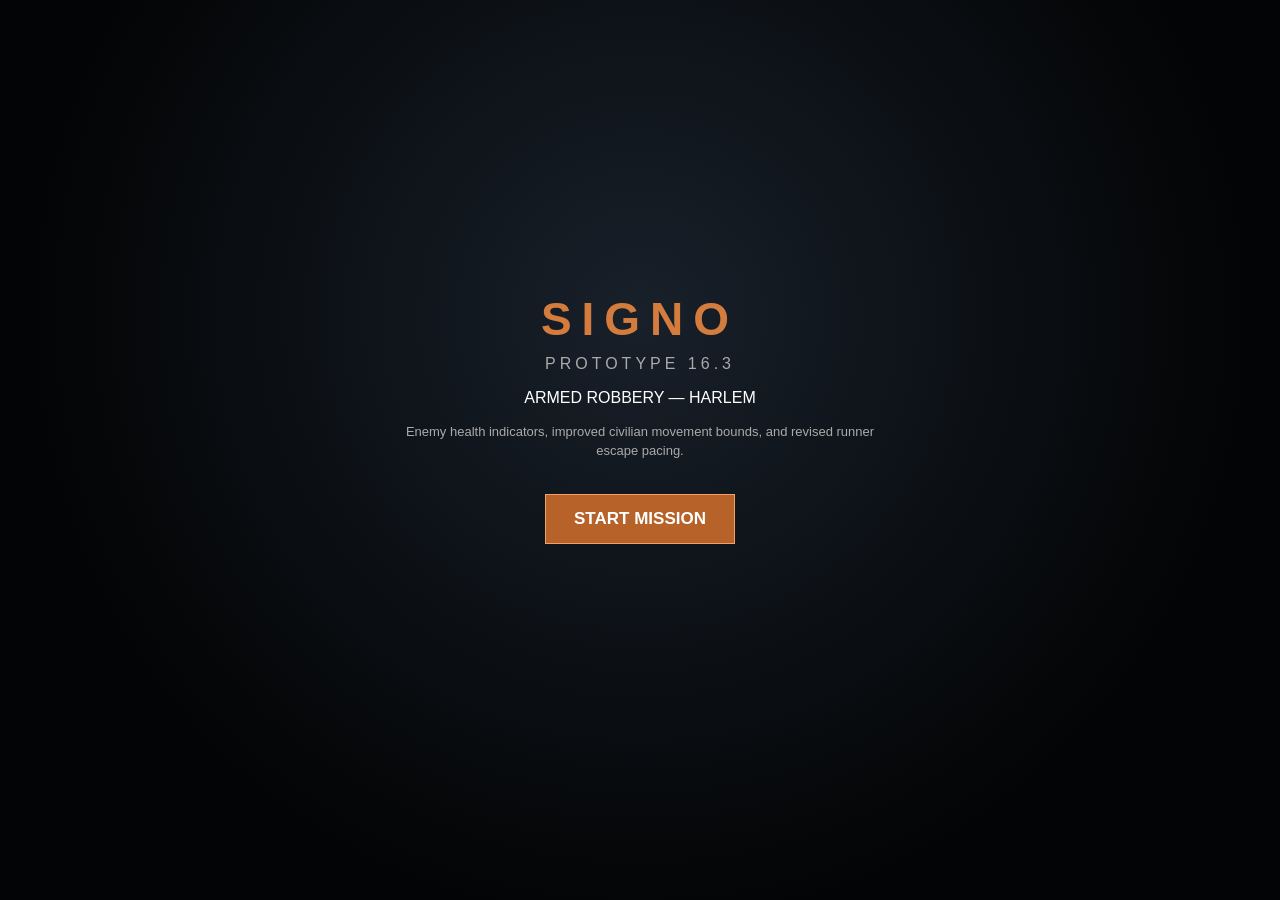
==== commit 32f077af: "Label current dev build as Signo Prototype 16.3" ====
--- a/index.html
+++ b/index.html
@@ -1,3 +1,3 @@
-<!doctype html><html><head><meta charset="utf-8"><meta name="viewport" content="width=device-width,initial-scale=1,maximum-scale=1,user-scalable=no,viewport-fit=cover"><meta name="theme-color" content="#05070a"><title>SIGNO — Prototype 16.2</title><style>
+<!doctype html><html><head><meta charset="utf-8"><meta name="viewport" content="width=device-width,initial-scale=1,maximum-scale=1,user-scalable=no,viewport-fit=cover"><meta name="theme-color" content="#05070a"><title>SIGNO — Prototype 16.3</title><style>
 html,body{margin:0;width:100%;height:100%;overflow:hidden;background:#05070a;color:#fff;font-family:Arial,sans-serif;touch-action:none;user-select:none}canvas{width:100%;height:100%;display:block}.hud{position:fixed;inset:0;pointer-events:none}.top{position:absolute;left:18px;top:14px;width:220px}.name{font-size:23px;font-weight:900;letter-spacing:3px}.bar{height:9px;background:#20242a;margin-top:7px;border:1px solid #555}.fill{height:100%}#hp{background:#eee}#en{background:#28a9e8}.mission{position:absolute;right:18px;top:14px;width:240px;background:#080b0fdd;border:1px solid #555;padding:10px;border-radius:8px;font-size:12px}.mission b,#objective{color:#f0b92f}.btn{position:absolute;border-radius:50%;border:2px solid #aaa8;background:#15191fdf;color:#fff;font-weight:800;pointer-events:auto;touch-action:manipulation}.btn:active{transform:scale(.94)}#atk{right:25px;bottom:25px;width:78px;height:78px}#flight{right:110px;bottom:100px;width:62px;height:62px;border-color:#e4ad24;color:#ffc942}#redir{right:180px;bottom:25px;width:62px;height:62px;border-color:#a348d2;color:#d784ff}#slip{right:250px;bottom:92px;width:62px;height:62px;border-color:#28a9e8;color:#56c8ff}#dodge{right:95px;bottom:22px;width:48px;height:48px;border-color:#5dac69;color:#8cff9a;font-size:10px}#stick{position:absolute;left:30px;bottom:28px;width:112px;height:112px;border:2px solid #7778;border-radius:50%;pointer-events:auto}#nub{position:absolute;left:37px;top:37px;width:38px;height:38px;background:#ddd8;border-radius:50%}#state,#objective,#alert{position:absolute;left:50%;transform:translateX(-50%);font-weight:800;text-shadow:0 2px 4px #000}#state{top:18px;font-size:10px;color:#aaa;letter-spacing:2px}#objective{top:46px;font-size:11px}#alert{display:none;top:27%;padding:7px 11px;background:#090c10dd;border:1px solid #666;border-radius:6px;font-size:12px}#start{position:fixed;inset:0;z-index:5;display:flex;align-items:center;justify-content:center;background:radial-gradient(circle at 50% 35%,#18202a,#030405 70%)}.card{text-align:center;max-width:560px;padding:30px}.logo{font-size:46px;letter-spacing:10px;color:#d47b3e;font-weight:900}.sub{letter-spacing:4px;color:#aaa;margin:9px}.small{color:#aaa;font-size:13px;line-height:1.45}.startbtn{margin-top:20px;background:#b76229;color:#fff;border:1px solid #f0a06a;padding:14px 28px;font-size:17px;font-weight:900}#rotate{display:none;position:fixed;inset:0;z-index:20;background:#05070af2;align-items:center;justify-content:center;text-align:center}@media(orientation:portrait){#rotate{display:flex}}
-</style><link rel="stylesheet" href="mobile-fixes.css?v=1620"><link rel="stylesheet" href="mobile-layout-162.css?v=1620"></head><body><canvas id="g"></canvas><div class="hud"><div class="top"><div class="name">SIGNO</div><div class="bar"><div id="hp" class="fill" style="width:100%"></div></div><div class="bar"><div id="en" class="fill" style="width:100%"></div></div></div><div class="mission"><b>ARMED ROBBERY — HARLEM</b><br><span id="phaseLine">Arrival</span><br>Threats: <span id="kills">0</span>/3 · Civilians: <span id="civs">0</span>/6 · Runner: <span id="runner">AT SCENE</span></div><div id="state">ENCOUNTER: ARRIVAL</div><div id="objective">OBJECTIVE: ASSESS THE SCENE</div><div id="alert"></div><div id="stick"><div id="nub"></div></div><button id="slip" class="btn">SLIP</button><button id="redir" class="btn">REDIRECT</button><button id="flight" class="btn">FLIGHT</button><button id="dodge" class="btn">DODGE</button><button id="atk" class="btn">ATTACK</button></div><div id="rotate"><div><h2>LANDSCAPE REQUIRED</h2><p>Rotate your iPhone sideways to play Signo.</p></div></div><div id="start"><div class="card"><div class="logo">SIGNO</div><div class="sub">PROTOTYPE 16.2</div><p>ARMED ROBBERY — HARLEM</p><p class="small">Touch anywhere in the left movement zone to summon a larger floating movement stick. Combat controls are lower and more compact.</p><button id="startBtn" class="startbtn">START MISSION</button></div></div><script src="core.js?v=1620"></script><script src="floating-controls.js?v=1620"></script><script src="loop.js?v=1620"></script></body></html>+</style><link rel="stylesheet" href="mobile-fixes.css?v=1630"><link rel="stylesheet" href="mobile-layout-162.css?v=1630"></head><body><canvas id="g"></canvas><div class="hud"><div class="top"><div class="name">SIGNO</div><div class="bar"><div id="hp" class="fill" style="width:100%"></div></div><div class="bar"><div id="en" class="fill" style="width:100%"></div></div></div><div class="mission"><b>ARMED ROBBERY — HARLEM</b><br><span id="phaseLine">Arrival</span><br>Threats: <span id="kills">0</span>/3 · Civilians: <span id="civs">0</span>/6 · Runner: <span id="runner">AT SCENE</span></div><div id="state">ENCOUNTER: ARRIVAL</div><div id="objective">OBJECTIVE: ASSESS THE SCENE</div><div id="alert"></div><div id="stick"><div id="nub"></div></div><button id="slip" class="btn">SLIP</button><button id="redir" class="btn">REDIRECT</button><button id="flight" class="btn">FLIGHT</button><button id="dodge" class="btn">DODGE</button><button id="atk" class="btn">ATTACK</button></div><div id="rotate"><div><h2>LANDSCAPE REQUIRED</h2><p>Rotate your iPhone sideways to play Signo.</p></div></div><div id="start"><div class="card"><div class="logo">SIGNO</div><div class="sub">PROTOTYPE 16.3</div><p>ARMED ROBBERY — HARLEM</p><p class="small">Enemy health indicators, improved civilian movement bounds, and revised runner escape pacing.</p><button id="startBtn" class="startbtn">START MISSION</button></div></div><script src="core.js?v=1630"></script><script src="floating-controls.js?v=1630"></script><script src="loop.js?v=1630"></script><script src="prototype-163-tuning.js?v=1630"></script></body></html>
